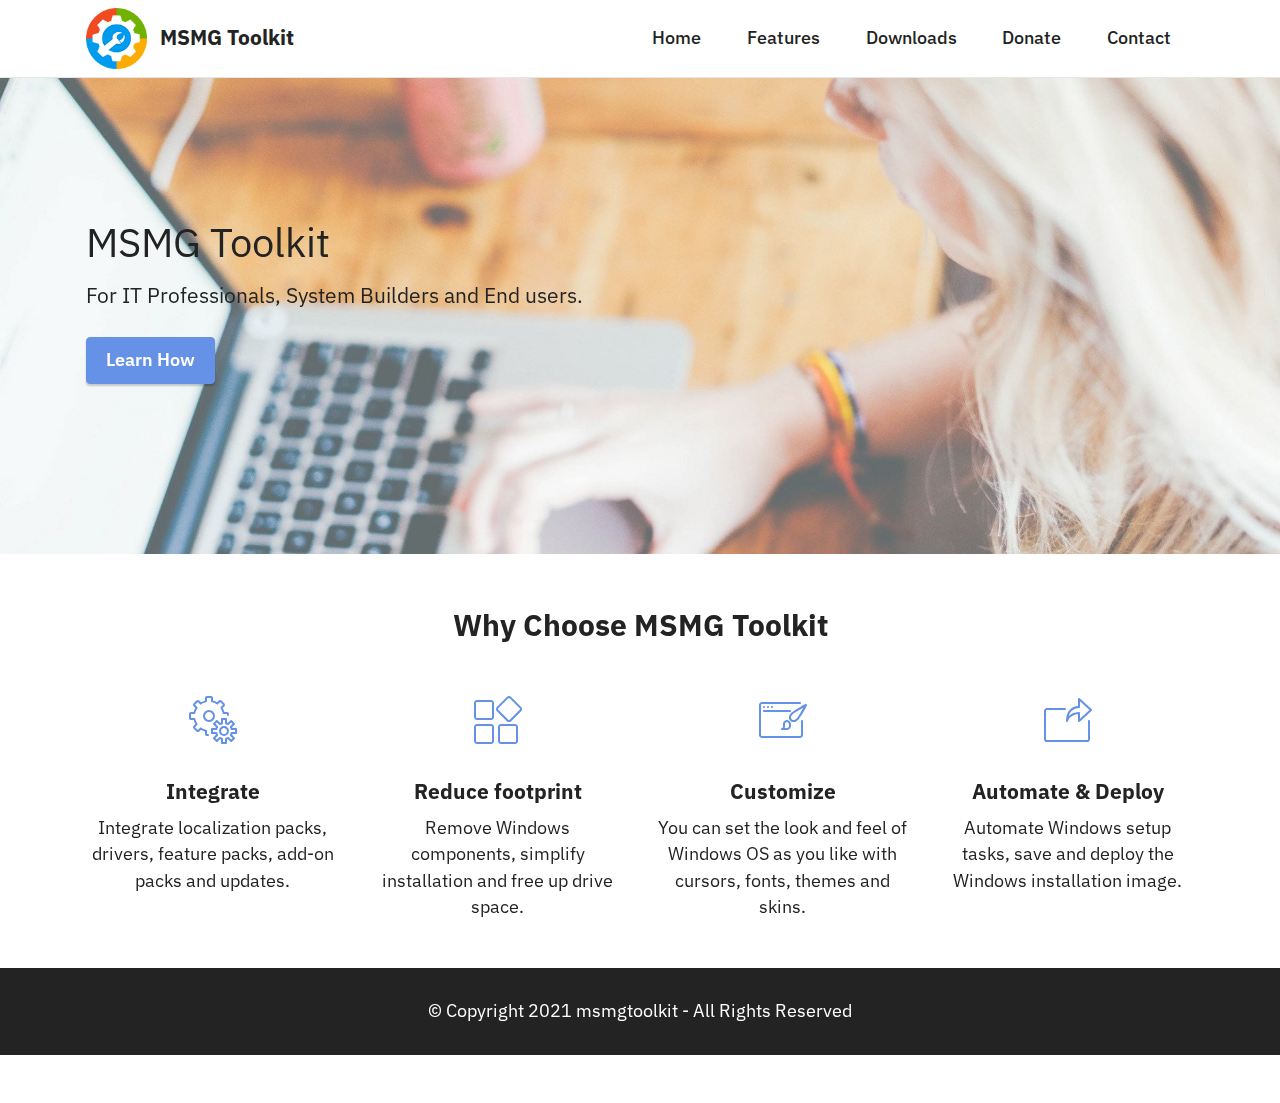
==== index.html @ f902c0e8 "Website Commit" ====
<!DOCTYPE html>
<html  >
<head>
  <!-- Site made with Mobirise Website Builder v5.5.0, https://mobirise.com -->
  <meta charset="UTF-8">
  <meta http-equiv="X-UA-Compatible" content="IE=edge">
  <meta name="generator" content="Mobirise v5.5.0, mobirise.com">
  <meta name="viewport" content="width=device-width, initial-scale=1, minimum-scale=1">
  <link rel="shortcut icon" href="assets/images/logo-96x96.png" type="image/x-icon">
  <meta name="description" content="MSMG Toolkit - Home">
  
  
  <title>Home</title>
  <link rel="stylesheet" href="assets/web/assets/mobirise-icons/mobirise-icons.css">
  <link rel="stylesheet" href="assets/bootstrap/css/bootstrap.min.css">
  <link rel="stylesheet" href="assets/bootstrap/css/bootstrap-grid.min.css">
  <link rel="stylesheet" href="assets/bootstrap/css/bootstrap-reboot.min.css">
  <link rel="stylesheet" href="assets/parallax/jarallax.css">
  <link rel="stylesheet" href="assets/dropdown/css/style.css">
  <link rel="stylesheet" href="assets/socicon/css/styles.css">
  <link rel="stylesheet" href="assets/theme/css/style.css">
  <link rel="preload" href="https://fonts.googleapis.com/css?family=IBM+Plex+Sans:100,100i,200,200i,300,300i,400,400i,500,500i,600,600i,700,700i&display=swap" as="style" onload="this.onload=null;this.rel='stylesheet'">
  <noscript><link rel="stylesheet" href="https://fonts.googleapis.com/css?family=IBM+Plex+Sans:100,100i,200,200i,300,300i,400,400i,500,500i,600,600i,700,700i&display=swap"></noscript>
  <link rel="preload" as="style" href="assets/mobirise/css/mbr-additional.css"><link rel="stylesheet" href="assets/mobirise/css/mbr-additional.css" type="text/css">
  
  
  
  
</head>
<body>
  
  <section data-bs-version="5.1" class="menu cid-s48OLK6784" once="menu" id="menu1-h">
    
    <nav class="navbar navbar-dropdown navbar-fixed-top navbar-expand-lg">
        <div class="container">
            <div class="navbar-brand">
                <span class="navbar-logo">
                    <a href="index.html">
                        <img src="assets/images/logo-96x96.png" alt="" style="height: 3.8rem;">
                    </a>
                </span>
                <span class="navbar-caption-wrap"><a class="navbar-caption text-black text-primary display-7" href="index.html">MSMG Toolkit</a></span>
            </div>
            <button class="navbar-toggler" type="button" data-toggle="collapse" data-bs-toggle="collapse" data-target="#navbarSupportedContent" data-bs-target="#navbarSupportedContent" aria-controls="navbarNavAltMarkup" aria-expanded="false" aria-label="Toggle navigation">
                <div class="hamburger">
                    <span></span>
                    <span></span>
                    <span></span>
                    <span></span>
                </div>
            </button>
            <div class="collapse navbar-collapse" id="navbarSupportedContent">
                <ul class="navbar-nav nav-dropdown nav-right" data-app-modern-menu="true"><li class="nav-item"><a class="nav-link link text-black text-primary display-4" href="index.html">Home</a></li><li class="nav-item"><a class="nav-link link text-black text-primary display-4" href="features.html" aria-expanded="false">Features</a></li><li class="nav-item"><a class="nav-link link text-black text-primary display-4" href="downloads.html">Downloads</a></li><li class="nav-item"><a class="nav-link link text-black text-primary display-4" href="donate.html">Donate</a></li>
                    <li class="nav-item"><a class="nav-link link text-black text-primary display-4" href="contact.html">Contact</a></li></ul>
                
                
            </div>
        </div>
    </nav>

</section>

<section data-bs-version="5.1" class="header1 cid-s48MCQYojq mbr-parallax-background" id="header1-f">

    

    <div class="mbr-overlay" style="opacity: 0.3; background-color: rgb(255, 255, 255);"></div>

    <div class="align-center container">
        <div class="row">
            <div class="col-12 col-lg-6">
                
                <h2 class="mbr-section-title mbr-fonts-style mb-3 display-2">MSMG Toolkit</h2>
                <p class="mbr-text mbr-fonts-style display-7">For IT Professionals, System Builders and End users.</p>
                <div class="mbr-section-btn mt-3"><a class="btn btn-primary display-4" href="features.html">Learn How</a></div>
            </div>
        </div>
    </div>
</section>

<section data-bs-version="5.1" class="features1 cid-syfBhnLzWr" id="features1-l">
    

    
    <div class="container">
        <div class="row">
            <div class="col-12">
                <h3 class="mbr-section-title mbr-fonts-style align-center mb-0 display-5"><strong>Why Choose MSMG Toolkit</strong></h3>
                
            </div>
        </div>
        <div class="row">
            <div class="card col-12 col-md-6 col-lg-3">
                <div class="card-wrapper">
                    <div class="card-box align-center">
                        <div class="iconfont-wrapper">
                            <span class="mbr-iconfont mbri-setting" style="font-size: 48px;"></span>
                        </div>
                        <h5 class="card-title mbr-fonts-style display-7"><strong>Integrate</strong></h5>
                        <p class="card-text mbr-fonts-style display-4">Integrate localization packs, drivers, feature packs, add-on packs and updates.</p>
                    </div>
                </div>
            </div>
            <div class="card col-12 col-md-6 col-lg-3">
                <div class="card-wrapper">
                    <div class="card-box align-center">
                        <div class="iconfont-wrapper">
                            <span class="mbr-iconfont mbri-extension" style="font-size: 48px;"></span>
                        </div>
                        <h5 class="card-title mbr-fonts-style display-7"><strong>Reduce footprint</strong></h5>
                        <p class="card-text mbr-fonts-style display-4">Remove Windows components, simplify installation and free up drive space.</p>
                    </div>
                </div>
            </div>
            <div class="card col-12 col-md-6 col-lg-3">
                <div class="card-wrapper">
                    <div class="card-box align-center">
                        <div class="iconfont-wrapper">
                            <span class="mbr-iconfont mbri-website-theme" style="font-size: 48px;"></span>
                        </div>
                        <h5 class="card-title mbr-fonts-style display-7"><strong>Customize</strong></h5>
                        <p class="card-text mbr-fonts-style display-4">You can set the look and feel of Windows OS as you like with cursors, fonts, themes and skins.</p>
                    </div>
                </div>
            </div>
            <div class="card col-12 col-md-6 col-lg-3">
                <div class="card-wrapper">
                    <div class="card-box align-center">
                        <div class="iconfont-wrapper">
                            <span class="mbr-iconfont mbri-share" style="font-size: 48px;"></span>
                        </div>
                        <h5 class="card-title mbr-fonts-style display-7"><strong>Automate &amp; Deploy</strong></h5>
                        <p class="card-text mbr-fonts-style display-4">Automate Windows setup tasks, save and deploy the Windows installation image.</p>
                    </div>
                </div>
            </div>
        </div>
    </div>
</section>

<section data-bs-version="5.1" class="footer7 cid-syfELmSHgA" once="footers" id="footer7-o">

    

    

    <div class="container">
        <div class="media-container-row align-center mbr-white">
            <div class="col-12">
                <p class="mbr-text mb-0 mbr-fonts-style display-4">
                    © Copyright 2021 msmgtoolkit - All Rights Reserved
                </p>
            </div>
        </div>
    </div>
</section><section style="background-color: #fff; font-family: -apple-system, BlinkMacSystemFont, 'Segoe UI', 'Roboto', 'Helvetica Neue', Arial, sans-serif; color:#aaa; font-size:12px; padding: 0; align-items: center; display: flex;"><a href="https://mobirise.site/c" style="flex: 1 1; height: 3rem; padding-left: 1rem;"></a></section><script src="assets/bootstrap/js/bootstrap.bundle.min.js"></script>  <script src="assets/parallax/jarallax.js"></script>  <script src="assets/smoothscroll/smooth-scroll.js"></script>  <script src="assets/ytplayer/index.js"></script>  <script src="assets/dropdown/js/navbar-dropdown.js"></script>  <script src="assets/theme/js/script.js"></script>  
  
  
</body>
</html>
---- assets/web/assets/mobirise-icons/mobirise-icons.css ----
@font-face {
  font-family: 'MobiriseIcons';
  src:  url('mobirise-icons.eot?spat4u');
  src:  url('mobirise-icons.eot?spat4u#iefix') format('embedded-opentype'),
    url('mobirise-icons.ttf?spat4u') format('truetype'),
    url('mobirise-icons.woff?spat4u') format('woff'),
    url('mobirise-icons.svg?spat4u#MobiriseIcons') format('svg');
  font-weight: normal;
  font-style: normal;
  font-display: swap;
}

[class^="mbri-"], [class*=" mbri-"] {
  /* use !important to prevent issues with browser extensions that change fonts */
  font-family: MobiriseIcons !important;
  speak: none;
  font-style: normal;
  font-weight: normal;
  font-variant: normal;
  text-transform: none;
  line-height: 1;

  /* Better Font Rendering =========== */
  -webkit-font-smoothing: antialiased;
  -moz-osx-font-smoothing: grayscale;
}

.mbri-add-submenu:before {
  content: "\e900";
}
.mbri-alert:before {
  content: "\e901";
}
.mbri-align-center:before {
  content: "\e902";
}
.mbri-align-justify:before {
  content: "\e903";
}
.mbri-align-left:before {
  content: "\e904";
}
.mbri-align-right:before {
  content: "\e905";
}
.mbri-android:before {
  content: "\e906";
}
.mbri-apple:before {
  content: "\e907";
}
.mbri-arrow-down:before {
  content: "\e908";
}
.mbri-arrow-next:before {
  content: "\e909";
}
.mbri-arrow-prev:before {
  content: "\e90a";
}
.mbri-arrow-up:before {
  content: "\e90b";
}
.mbri-bold:before {
  content: "\e90c";
}
.mbri-bookmark:before {
  content: "\e90d";
}
.mbri-bootstrap:before {
  content: "\e90e";
}
.mbri-briefcase:before {
  content: "\e90f";
}
.mbri-browse:before {
  content: "\e910";
}
.mbri-bulleted-list:before {
  content: "\e911";
}
.mbri-calendar:before {
  content: "\e912";
}
.mbri-camera:before {
  content: "\e913";
}
.mbri-cart-add:before {
  content: "\e914";
}
.mbri-cart-full:before {
  content: "\e915";
}
.mbri-cash:before {
  content: "\e916";
}
.mbri-change-style:before {
  content: "\e917";
}
.mbri-chat:before {
  content: "\e918";
}
.mbri-clock:before {
  content: "\e919";
}
.mbri-close:before {
  content: "\e91a";
}
.mbri-cloud:before {
  content: "\e91b";
}
.mbri-code:before {
  content: "\e91c";
}
.mbri-contact-form:before {
  content: "\e91d";
}
.mbri-credit-card:before {
  content: "\e91e";
}
.mbri-cursor-click:before {
  content: "\e91f";
}
.mbri-cust-feedback:before {
  content: "\e920";
}
.mbri-database:before {
  content: "\e921";
}
.mbri-delivery:before {
  content: "\e922";
}
.mbri-desktop:before {
  content: "\e923";
}
.mbri-devices:before {
  content: "\e924";
}
.mbri-down:before {
  content: "\e925";
}
.mbri-download:before {
  content: "\e989";
}
.mbri-drag-n-drop:before {
  content: "\e927";
}
.mbri-drag-n-drop2:before {
  content: "\e928";
}
.mbri-edit:before {
  content: "\e929";
}
.mbri-edit2:before {
  content: "\e92a";
}
.mbri-error:before {
  content: "\e92b";
}
.mbri-extension:before {
  content: "\e92c";
}
.mbri-features:before {
  content: "\e92d";
}
.mbri-file:before {
  content: "\e92e";
}
.mbri-flag:before {
  content: "\e92f";
}
.mbri-folder:before {
  content: "\e930";
}
.mbri-gift:before {
  content: "\e931";
}
.mbri-github:before {
  content: "\e932";
}
.mbri-globe:before {
  content: "\e933";
}
.mbri-globe-2:before {
  content: "\e934";
}
.mbri-growing-chart:before {
  content: "\e935";
}
.mbri-hearth:before {
  content: "\e936";
}
.mbri-help:before {
  content: "\e937";
}
.mbri-home:before {
  content: "\e938";
}
.mbri-hot-cup:before {
  content: "\e939";
}
.mbri-idea:before {
  content: "\e93a";
}
.mbri-image-gallery:before {
  content: "\e93b";
}
.mbri-image-slider:before {
  content: "\e93c";
}
.mbri-info:before {
  content: "\e93d";
}
.mbri-italic:before {
  content: "\e93e";
}
.mbri-key:before {
  content: "\e93f";
}
.mbri-laptop:before {
  content: "\e940";
}
.mbri-layers:before {
  content: "\e941";
}
.mbri-left-right:before {
  content: "\e942";
}
.mbri-left:before {
  content: "\e943";
}
.mbri-letter:before {
  content: "\e944";
}
.mbri-like:before {
  content: "\e945";
}
.mbri-link:before {
  content: "\e946";
}
.mbri-lock:before {
  content: "\e947";
}
.mbri-login:before {
  content: "\e948";
}
.mbri-logout:before {
  content: "\e949";
}
.mbri-magic-stick:before {
  content: "\e94a";
}
.mbri-map-pin:before {
  content: "\e94b";
}
.mbri-menu:before {
  content: "\e94c";
}
.mbri-mobile:before {
  content: "\e94d";
}
.mbri-mobile2:before {
  content: "\e94e";
}
.mbri-mobirise:before {
  content: "\e94f";
}
.mbri-more-horizontal:before {
  content: "\e950";
}
.mbri-more-vertical:before {
  content: "\e951";
}
.mbri-music:before {
  content: "\e952";
}
.mbri-new-file:before {
  content: "\e953";
}
.mbri-numbered-list:before {
  content: "\e954";
}
.mbri-opened-folder:before {
  content: "\e955";
}
.mbri-pages:before {
  content: "\e956";
}
.mbri-paper-plane:before {
  content: "\e957";
}
.mbri-paperclip:before {
  content: "\e958";
}
.mbri-photo:before {
  content: "\e959";
}
.mbri-photos:before {
  content: "\e95a";
}
.mbri-pin:before {
  content: "\e95b";
}
.mbri-play:before {
  content: "\e95c";
}
.mbri-plus:before {
  content: "\e95d";
}
.mbri-preview:before {
  content: "\e95e";
}
.mbri-print:before {
  content: "\e95f";
}
.mbri-protect:before {
  content: "\e960";
}
.mbri-question:before {
  content: "\e961";
}
.mbri-quote-left:before {
  content: "\e962";
}
.mbri-quote-right:before {
  content: "\e963";
}
.mbri-refresh:before {
  content: "\e964";
}
.mbri-responsive:before {
  content: "\e965";
}
.mbri-right:before {
  content: "\e966";
}
.mbri-rocket:before {
  content: "\e967";
}
.mbri-sad-face:before {
  content: "\e968";
}
.mbri-sale:before {
  content: "\e969";
}
.mbri-save:before {
  content: "\e96a";
}
.mbri-search:before {
  content: "\e96b";
}
.mbri-setting:before {
  content: "\e96c";
}
.mbri-setting2:before {
  content: "\e96d";
}
.mbri-setting3:before {
  content: "\e96e";
}
.mbri-share:before {
  content: "\e96f";
}
.mbri-shopping-bag:before {
  content: "\e970";
}
.mbri-shopping-basket:before {
  content: "\e971";
}
.mbri-shopping-cart:before {
  content: "\e972";
}
.mbri-sites:before {
  content: "\e973";
}
.mbri-smile-face:before {
  content: "\e974";
}
.mbri-speed:before {
  content: "\e975";
}
.mbri-star:before {
  content: "\e976";
}
.mbri-success:before {
  content: "\e977";
}
.mbri-sun:before {
  content: "\e978";
}
.mbri-sun2:before {
  content: "\e979";
}
.mbri-tablet:before {
  content: "\e97a";
}
.mbri-tablet-vertical:before {
  content: "\e97b";
}
.mbri-target:before {
  content: "\e97c";
}
.mbri-timer:before {
  content: "\e97d";
}
.mbri-to-ftp:before {
  content: "\e97e";
}
.mbri-to-local-drive:before {
  content: "\e97f";
}
.mbri-touch-swipe:before {
  content: "\e980";
}
.mbri-touch:before {
  content: "\e981";
}
.mbri-trash:before {
  content: "\e982";
}
.mbri-underline:before {
  content: "\e983";
}
.mbri-unlink:before {
  content: "\e984";
}
.mbri-unlock:before {
  content: "\e985";
}
.mbri-up-down:before {
  content: "\e986";
}
.mbri-up:before {
  content: "\e987";
}
.mbri-update:before {
  content: "\e988";
}
.mbri-upload:before {
 content: "\e926"; 
}
.mbri-user:before {
  content: "\e98a";
}
.mbri-user2:before {
  content: "\e98b";
}
.mbri-users:before {
  content: "\e98c";
}
.mbri-video:before {
  content: "\e98d";
}
.mbri-video-play:before {
  content: "\e98e";
}
.mbri-watch:before {
  content: "\e98f";
}
.mbri-website-theme:before {
  content: "\e990";
}
.mbri-wifi:before {
  content: "\e991";
}
.mbri-windows:before {
  content: "\e992";
}
.mbri-zoom-out:before {
  content: "\e993";
}
.mbri-redo:before {
  content: "\e994";
}
.mbri-undo:before {
  content: "\e995";
}
---- assets/parallax/jarallax.css ----
.jarallax {
    position: relative;
    z-index: 0;
}
.jarallax > .jarallax-img {
    position: absolute;
    object-fit: cover;
    /* support for plugin https://github.com/bfred-it/object-fit-images */
    font-family: 'object-fit: cover;';
    top: 0;
    left: 0;
    width: 100%;
    height: 100%;
    z-index: -1;
}
---- assets/dropdown/css/style.css ----
.navbar-dropdown {
  left: 0;
  padding: 0;
  position: absolute;
  right: 0;
  top: 0;
  transition: all 0.45s ease;
  z-index: 1030;
  background: #282828; }
  .navbar-dropdown .navbar-logo {
    margin-right: 0.8rem;
    transition: margin 0.3s ease-in-out;
    vertical-align: middle; }
    .navbar-dropdown .navbar-logo img {
      height: 3.125rem;
      transition: all 0.3s ease-in-out; }
    .navbar-dropdown .navbar-logo.mbr-iconfont {
      font-size: 3.125rem;
      line-height: 3.125rem; }
  .navbar-dropdown .navbar-caption {
    font-weight: 700;
    white-space: normal;
    vertical-align: -4px;
    line-height: 3.125rem !important; }
    .navbar-dropdown .navbar-caption, .navbar-dropdown .navbar-caption:hover {
      color: inherit;
      text-decoration: none; }
  .navbar-dropdown .mbr-iconfont + .navbar-caption {
    vertical-align: -1px; }
  .navbar-dropdown.navbar-fixed-top {
    position: fixed; }
  .navbar-dropdown .navbar-brand span {
    vertical-align: -4px; }
  .navbar-dropdown.bg-color.transparent {
    background: none; }
  .navbar-dropdown.navbar-short .navbar-brand {
    padding: 0.625rem 0; }
    .navbar-dropdown.navbar-short .navbar-brand span {
      vertical-align: -1px; }
  .navbar-dropdown.navbar-short .navbar-caption {
    line-height: 2.375rem !important;
    vertical-align: -2px; }
  .navbar-dropdown.navbar-short .navbar-logo {
    margin-right: 0.5rem; }
    .navbar-dropdown.navbar-short .navbar-logo img {
      height: 2.375rem; }
    .navbar-dropdown.navbar-short .navbar-logo.mbr-iconfont {
      font-size: 2.375rem;
      line-height: 2.375rem; }
  .navbar-dropdown.navbar-short .mbr-table-cell {
    height: 3.625rem; }
  .navbar-dropdown .navbar-close {
    left: 0.6875rem;
    position: fixed;
    top: 0.75rem;
    z-index: 1000; }
  .navbar-dropdown .hamburger-icon {
    content: "";
    display: inline-block;
    vertical-align: middle;
    width: 16px;
    -webkit-box-shadow: 0 -6px 0 1px #282828,0 0 0 1px #282828,0 6px 0 1px #282828;
    -moz-box-shadow: 0 -6px 0 1px #282828,0 0 0 1px #282828,0 6px 0 1px #282828;
    box-shadow: 0 -6px 0 1px #282828,0 0 0 1px #282828,0 6px 0 1px #282828; }

.dropdown-menu .dropdown-toggle[data-toggle="dropdown-submenu"]::after {
  border-bottom: 0.35em solid transparent;
  border-left: 0.35em solid;
  border-right: 0;
  border-top: 0.35em solid transparent;
  margin-left: 0.3rem; }

.dropdown-menu .dropdown-item:focus {
  outline: 0; }

.nav-dropdown {
  font-size: 0.75rem;
  font-weight: 500;
  height: auto !important; }
  .nav-dropdown .nav-btn {
    padding-left: 1rem; }
  .nav-dropdown .link {
    margin: .667em 1.667em;
    font-weight: 500;
    padding: 0;
    transition: color .2s ease-in-out; }
    .nav-dropdown .link.dropdown-toggle {
      margin-right: 2.583em; }
      .nav-dropdown .link.dropdown-toggle::after {
        margin-left: .25rem;
        border-top: 0.35em solid;
        border-right: 0.35em solid transparent;
        border-left: 0.35em solid transparent;
        border-bottom: 0; }
      .nav-dropdown .link.dropdown-toggle[aria-expanded="true"] {
        margin: 0;
        padding: 0.667em 3.263em  0.667em 1.667em; }
  .nav-dropdown .link::after,
  .nav-dropdown .dropdown-item::after {
    color: inherit; }
  .nav-dropdown .btn {
    font-size: 0.75rem;
    font-weight: 700;
    letter-spacing: 0;
    margin-bottom: 0;
    padding-left: 1.25rem;
    padding-right: 1.25rem; }
  .nav-dropdown .dropdown-menu {
    border-radius: 0;
    border: 0;
    left: 0;
    margin: 0;
    padding-bottom: 1.25rem;
    padding-top: 1.25rem;
    position: relative; }
  .nav-dropdown .dropdown-submenu {
    margin-left: 0.125rem;
    top: 0; }
  .nav-dropdown .dropdown-item {
    font-weight: 500;
    line-height: 2;
    padding: 0.3846em 4.615em 0.3846em 1.5385em;
    position: relative;
    transition: color .2s ease-in-out, background-color .2s ease-in-out; }
    .nav-dropdown .dropdown-item::after {
      margin-top: -0.3077em;
      position: absolute;
      right: 1.1538em;
      top: 50%; }
    .nav-dropdown .dropdown-item:focus, .nav-dropdown .dropdown-item:hover {
      background: none; }

@media (max-width: 767px) {
  .nav-dropdown.navbar-toggleable-sm {
    bottom: 0;
    display: none;
    left: 0;
    overflow-x: hidden;
    position: fixed;
    top: 0;
    transform: translateX(-100%);
    -ms-transform: translateX(-100%);
    -webkit-transform: translateX(-100%);
    width: 18.75rem;
    z-index: 999; } }
.nav-dropdown.navbar-toggleable-xl {
  bottom: 0;
  display: none;
  left: 0;
  overflow-x: hidden;
  position: fixed;
  top: 0;
  transform: translateX(-100%);
  -ms-transform: translateX(-100%);
  -webkit-transform: translateX(-100%);
  width: 18.75rem;
  z-index: 999; }

.nav-dropdown-sm {
  display: block !important;
  overflow-x: hidden;
  overflow: auto;
  padding-top: 3.875rem; }
  .nav-dropdown-sm::after {
    content: "";
    display: block;
    height: 3rem;
    width: 100%; }
  .nav-dropdown-sm.collapse.in ~ .navbar-close {
    display: block !important; }
  .nav-dropdown-sm.collapsing, .nav-dropdown-sm.collapse.in {
    transform: translateX(0);
    -ms-transform: translateX(0);
    -webkit-transform: translateX(0);
    transition: all 0.25s ease-out;
    -webkit-transition: all 0.25s ease-out;
    background: #282828; }
  .nav-dropdown-sm.collapsing[aria-expanded="false"] {
    transform: translateX(-100%);
    -ms-transform: translateX(-100%);
    -webkit-transform: translateX(-100%); }
  .nav-dropdown-sm .nav-item {
    display: block;
    margin-left: 0 !important;
    padding-left: 0; }
  .nav-dropdown-sm .link,
  .nav-dropdown-sm .dropdown-item {
    border-top: 1px dotted rgba(255, 255, 255, 0.1);
    font-size: 0.8125rem;
    line-height: 1.6;
    margin: 0 !important;
    padding: 0.875rem 2.4rem 0.875rem 1.5625rem !important;
    position: relative;
    white-space: normal; }
    .nav-dropdown-sm .link:focus, .nav-dropdown-sm .link:hover,
    .nav-dropdown-sm .dropdown-item:focus,
    .nav-dropdown-sm .dropdown-item:hover {
      background: rgba(0, 0, 0, 0.2) !important;
      color: #c0a375; }
  .nav-dropdown-sm .nav-btn {
    position: relative;
    padding: 1.5625rem 1.5625rem 0 1.5625rem; }
    .nav-dropdown-sm .nav-btn::before {
      border-top: 1px dotted rgba(255, 255, 255, 0.1);
      content: "";
      left: 0;
      position: absolute;
      top: 0;
      width: 100%; }
    .nav-dropdown-sm .nav-btn + .nav-btn {
      padding-top: 0.625rem; }
      .nav-dropdown-sm .nav-btn + .nav-btn::before {
        display: none; }
  .nav-dropdown-sm .btn {
    padding: 0.625rem 0; }
  .nav-dropdown-sm .dropdown-toggle[data-toggle="dropdown-submenu"]::after {
    margin-left: .25rem;
    border-top: 0.35em solid;
    border-right: 0.35em solid transparent;
    border-left: 0.35em solid transparent;
    border-bottom: 0; }
  .nav-dropdown-sm .dropdown-toggle[data-toggle="dropdown-submenu"][aria-expanded="true"]::after {
    border-top: 0;
    border-right: 0.35em solid transparent;
    border-left: 0.35em solid transparent;
    border-bottom: 0.35em solid; }
  .nav-dropdown-sm .dropdown-menu {
    margin: 0;
    padding: 0;
    position: relative;
    top: 0;
    left: 0;
    width: 100%;
    border: 0;
    float: none;
    border-radius: 0;
    background: none; }
  .nav-dropdown-sm .dropdown-submenu {
    left: 100%;
    margin-left: 0.125rem;
    margin-top: -1.25rem;
    top: 0; }

.navbar-toggleable-sm .nav-dropdown .dropdown-menu {
  position: absolute; }

.navbar-toggleable-sm .nav-dropdown .dropdown-submenu {
  left: 100%;
  margin-left: 0.125rem;
  margin-top: -1.25rem;
  top: 0; }

.navbar-toggleable-sm.opened .nav-dropdown .dropdown-menu {
  position: relative; }

.navbar-toggleable-sm.opened .nav-dropdown .dropdown-submenu {
  left: 0;
  margin-left: 00rem;
  margin-top: 0rem;
  top: 0; }

.is-builder .nav-dropdown.collapsing {
  transition: none !important; }
---- assets/socicon/css/styles.css ----
@charset "UTF-8";

@font-face {
  font-family: 'Socicon';
  src:  url('../fonts/socicon.eot');
  src:  url('../fonts/socicon.eot?#iefix') format('embedded-opentype'),
    url('../fonts/socicon.woff2') format('woff2'),
    url('../fonts/socicon.ttf') format('truetype'),
    url('../fonts/socicon.woff') format('woff'),
    url('../fonts/socicon.svg#socicon') format('svg');
  font-weight: normal;
  font-style: normal;
  font-display: swap;
}

[data-icon]:before {
  font-family: "socicon" !important;
  content: attr(data-icon);
  font-style: normal !important;
  font-weight: normal !important;
  font-variant: normal !important;
  text-transform: none !important;
  speak: none;
  line-height: 1;
  -webkit-font-smoothing: antialiased;
  -moz-osx-font-smoothing: grayscale;
}

[class^="socicon-"], [class*=" socicon-"] {
  /* use !important to prevent issues with browser extensions that change fonts */
  font-family: 'Socicon' !important;
  speak: none;
  font-style: normal;
  font-weight: normal;
  font-variant: normal;
  text-transform: none;
  line-height: 1;

  /* Better Font Rendering =========== */
  -webkit-font-smoothing: antialiased;
  -moz-osx-font-smoothing: grayscale;
}

.socicon-eitaa:before {
  content: "\e97c";
}
.socicon-soroush:before {
  content: "\e97d";
}
.socicon-bale:before {
  content: "\e97e";
}
.socicon-zazzle:before {
  content: "\e97b";
}
.socicon-society6:before {
  content: "\e97a";
}
.socicon-redbubble:before {
  content: "\e979";
}
.socicon-avvo:before {
  content: "\e978";
}
.socicon-stitcher:before {
  content: "\e977";
}
.socicon-googlehangouts:before {
  content: "\e974";
}
.socicon-dlive:before {
  content: "\e975";
}
.socicon-vsco:before {
  content: "\e976";
}
.socicon-flipboard:before {
  content: "\e973";
}
.socicon-ubuntu:before {
  content: "\e958";
}
.socicon-artstation:before {
  content: "\e959";
}
.socicon-invision:before {
  content: "\e95a";
}
.socicon-torial:before {
  content: "\e95b";
}
.socicon-collectorz:before {
  content: "\e95c";
}
.socicon-seenthis:before {
  content: "\e95d";
}
.socicon-googleplaymusic:before {
  content: "\e95e";
}
.socicon-debian:before {
  content: "\e95f";
}
.socicon-filmfreeway:before {
  content: "\e960";
}
.socicon-gnome:before {
  content: "\e961";
}
.socicon-itchio:before {
  content: "\e962";
}
.socicon-jamendo:before {
  content: "\e963";
}
.socicon-mix:before {
  content: "\e964";
}
.socicon-sharepoint:before {
  content: "\e965";
}
.socicon-tinder:before {
  content: "\e966";
}
.socicon-windguru:before {
  content: "\e967";
}
.socicon-cdbaby:before {
  content: "\e968";
}
.socicon-elementaryos:before {
  content: "\e969";
}
.socicon-stage32:before {
  content: "\e96a";
}
.socicon-tiktok:before {
  content: "\e96b";
}
.socicon-gitter:before {
  content: "\e96c";
}
.socicon-letterboxd:before {
  content: "\e96d";
}
.socicon-threema:before {
  content: "\e96e";
}
.socicon-splice:before {
  content: "\e96f";
}
.socicon-metapop:before {
  content: "\e970";
}
.socicon-naver:before {
  content: "\e971";
}
.socicon-remote:before {
  content: "\e972";
}
.socicon-internet:before {
  content: "\e957";
}
.socicon-moddb:before {
  content: "\e94b";
}
.socicon-indiedb:before {
  content: "\e94c";
}
.socicon-traxsource:before {
  content: "\e94d";
}
.socicon-gamefor:before {
  content: "\e94e";
}
.socicon-pixiv:before {
  content: "\e94f";
}
.socicon-myanimelist:before {
  content: "\e950";
}
.socicon-blackberry:before {
  content: "\e951";
}
.socicon-wickr:before {
  content: "\e952";
}
.socicon-spip:before {
  content: "\e953";
}
.socicon-napster:before {
  content: "\e954";
}
.socicon-beatport:before {
  content: "\e955";
}
.socicon-hackerone:before {
  content: "\e956";
}
.socicon-hackernews:before {
  content: "\e946";
}
.socicon-smashwords:before {
  content: "\e947";
}
.socicon-kobo:before {
  content: "\e948";
}
.socicon-bookbub:before {
  content: "\e949";
}
.socicon-mailru:before {
  content: "\e94a";
}
.socicon-gitlab:before {
  content: "\e945";
}
.socicon-instructables:before {
  content: "\e944";
}
.socicon-portfolio:before {
  content: "\e943";
}
.socicon-codered:before {
  content: "\e940";
}
.socicon-origin:before {
  content: "\e941";
}
.socicon-nextdoor:before {
  content: "\e942";
}
.socicon-udemy:before {
  content: "\e93f";
}
.socicon-livemaster:before {
  content: "\e93e";
}
.socicon-crunchbase:before {
  content: "\e93b";
}
.socicon-homefy:before {
  content: "\e93c";
}
.socicon-calendly:before {
  content: "\e93d";
}
.socicon-realtor:before {
  content: "\e90f";
}
.socicon-tidal:before {
  content: "\e910";
}
.socicon-qobuz:before {
  content: "\e911";
}
.socicon-natgeo:before {
  content: "\e912";
}
.socicon-mastodon:before {
  content: "\e913";
}
.socicon-unsplash:before {
  content: "\e914";
}
.socicon-homeadvisor:before {
  content: "\e915";
}
.socicon-angieslist:before {
  content: "\e916";
}
.socicon-codepen:before {
  content: "\e917";
}
.socicon-slack:before {
  content: "\e918";
}
.socicon-openaigym:before {
  content: "\e919";
}
.socicon-logmein:before {
  content: "\e91a";
}
.socicon-fiverr:before {
  content: "\e91b";
}
.socicon-gotomeeting:before {
  content: "\e91c";
}
.socicon-aliexpress:before {
  content: "\e91d";
}
.socicon-guru:before {
  content: "\e91e";
}
.socicon-appstore:before {
  content: "\e91f";
}
.socicon-homes:before {
  content: "\e920";
}
.socicon-zoom:before {
  content: "\e921";
}
.socicon-alibaba:before {
  content: "\e922";
}
.socicon-craigslist:before {
  content: "\e923";
}
.socicon-wix:before {
  content: "\e924";
}
.socicon-redfin:before {
  content: "\e925";
}
.socicon-googlecalendar:before {
  content: "\e926";
}
.socicon-shopify:before {
  content: "\e927";
}
.socicon-freelancer:before {
  content: "\e928";
}
.socicon-seedrs:before {
  content: "\e929";
}
.socicon-bing:before {
  content: "\e92a";
}
.socicon-doodle:before {
  content: "\e92b";
}
.socicon-bonanza:before {
  content: "\e92c";
}
.socicon-squarespace:before {
  content: "\e92d";
}
.socicon-toptal:before {
  content: "\e92e";
}
.socicon-gust:before {
  content: "\e92f";
}
.socicon-ask:before {
  content: "\e930";
}
.socicon-trulia:before {
  content: "\e931";
}
.socicon-loomly:before {
  content: "\e932";
}
.socicon-ghost:before {
  content: "\e933";
}
.socicon-upwork:before {
  content: "\e934";
}
.socicon-fundable:before {
  content: "\e935";
}
.socicon-booking:before {
  content: "\e936";
}
.socicon-googlemaps:before {
  content: "\e937";
}
.socicon-zillow:before {
  content: "\e938";
}
.socicon-niconico:before {
  content: "\e939";
}
.socicon-toneden:before {
  content: "\e93a";
}
.socicon-augment:before {
  content: "\e908";
}
.socicon-bitbucket:before {
  content: "\e909";
}
.socicon-fyuse:before {
  content: "\e90a";
}
.socicon-yt-gaming:before {
  content: "\e90b";
}
.socicon-sketchfab:before {
  content: "\e90c";
}
.socicon-mobcrush:before {
  content: "\e90d";
}
.socicon-microsoft:before {
  content: "\e90e";
}
.socicon-pandora:before {
  content: "\e907";
}
.socicon-messenger:before {
  content: "\e906";
}
.socicon-gamewisp:before {
  content: "\e905";
}
.socicon-bloglovin:before {
  content: "\e904";
}
.socicon-tunein:before {
  content: "\e903";
}
.socicon-gamejolt:before {
  content: "\e901";
}
.socicon-trello:before {
  content: "\e902";
}
.socicon-spreadshirt:before {
  content: "\e900";
}
.socicon-500px:before {
  content: "\e000";
}
.socicon-8tracks:before {
  content: "\e001";
}
.socicon-airbnb:before {
  content: "\e002";
}
.socicon-alliance:before {
  content: "\e003";
}
.socicon-amazon:before {
  content: "\e004";
}
.socicon-amplement:before {
  content: "\e005";
}
.socicon-android:before {
  content: "\e006";
}
.socicon-angellist:before {
  content: "\e007";
}
.socicon-apple:before {
  content: "\e008";
}
.socicon-appnet:before {
  content: "\e009";
}
.socicon-baidu:before {
  content: "\e00a";
}
.socicon-bandcamp:before {
  content: "\e00b";
}
.socicon-battlenet:before {
  content: "\e00c";
}
.socicon-mixer:before {
  content: "\e00d";
}
.socicon-bebee:before {
  content: "\e00e";
}
.socicon-bebo:before {
  content: "\e00f";
}
.socicon-behance:before {
  content: "\e010";
}
.socicon-blizzard:before {
  content: "\e011";
}
.socicon-blogger:before {
  content: "\e012";
}
.socicon-buffer:before {
  content: "\e013";
}
.socicon-chrome:before {
  content: "\e014";
}
.socicon-coderwall:before {
  content: "\e015";
}
.socicon-curse:before {
  content: "\e016";
}
.socicon-dailymotion:before {
  content: "\e017";
}
.socicon-deezer:before {
  content: "\e018";
}
.socicon-delicious:before {
  content: "\e019";
}
.socicon-deviantart:before {
  content: "\e01a";
}
.socicon-diablo:before {
  content: "\e01b";
}
.socicon-digg:before {
  content: "\e01c";
}
.socicon-discord:before {
  content: "\e01d";
}
.socicon-disqus:before {
  content: "\e01e";
}
.socicon-douban:before {
  content: "\e01f";
}
.socicon-draugiem:before {
  content: "\e020";
}
.socicon-dribbble:before {
  content: "\e021";
}
.socicon-drupal:before {
  content: "\e022";
}
.socicon-ebay:before {
  content: "\e023";
}
.socicon-ello:before {
  content: "\e024";
}
.socicon-endomodo:before {
  content: "\e025";
}
.socicon-envato:before {
  content: "\e026";
}
.socicon-etsy:before {
  content: "\e027";
}
.socicon-facebook:before {
  content: "\e028";
}
.socicon-feedburner:before {
  content: "\e029";
}
.socicon-filmweb:before {
  content: "\e02a";
}
.socicon-firefox:before {
  content: "\e02b";
}
.socicon-flattr:before {
  content: "\e02c";
}
.socicon-flickr:before {
  content: "\e02d";
}
.socicon-formulr:before {
  content: "\e02e";
}
.socicon-forrst:before {
  content: "\e02f";
}
.socicon-foursquare:before {
  content: "\e030";
}
.socicon-friendfeed:before {
  content: "\e031";
}
.socicon-github:before {
  content: "\e032";
}
.socicon-goodreads:before {
  content: "\e033";
}
.socicon-google:before {
  content: "\e034";
}
.socicon-googlescholar:before {
  content: "\e035";
}
.socicon-googlegroups:before {
  content: "\e036";
}
.socicon-googlephotos:before {
  content: "\e037";
}
.socicon-googleplus:before {
  content: "\e038";
}
.socicon-grooveshark:before {
  content: "\e039";
}
.socicon-hackerrank:before {
  content: "\e03a";
}
.socicon-hearthstone:before {
  content: "\e03b";
}
.socicon-hellocoton:before {
  content: "\e03c";
}
.socicon-heroes:before {
  content: "\e03d";
}
.socicon-smashcast:before {
  content: "\e03e";
}
.socicon-horde:before {
  content: "\e03f";
}
.socicon-houzz:before {
  content: "\e040";
}
.socicon-icq:before {
  content: "\e041";
}
.socicon-identica:before {
  content: "\e042";
}
.socicon-imdb:before {
  content: "\e043";
}
.socicon-instagram:before {
  content: "\e044";
}
.socicon-issuu:before {
  content: "\e045";
}
.socicon-istock:before {
  content: "\e046";
}
.socicon-itunes:before {
  content: "\e047";
}
.socicon-keybase:before {
  content: "\e048";
}
.socicon-lanyrd:before {
  content: "\e049";
}
.socicon-lastfm:before {
  content: "\e04a";
}
.socicon-line:before {
  content: "\e04b";
}
.socicon-linkedin:before {
  content: "\e04c";
}
.socicon-livejournal:before {
  content: "\e04d";
}
.socicon-lyft:before {
  content: "\e04e";
}
.socicon-macos:before {
  content: "\e04f";
}
.socicon-mail:before {
  content: "\e050";
}
.socicon-medium:before {
  content: "\e051";
}
.socicon-meetup:before {
  content: "\e052";
}
.socicon-mixcloud:before {
  content: "\e053";
}
.socicon-modelmayhem:before {
  content: "\e054";
}
.socicon-mumble:before {
  content: "\e055";
}
.socicon-myspace:before {
  content: "\e056";
}
.socicon-newsvine:before {
  content: "\e057";
}
.socicon-nintendo:before {
  content: "\e058";
}
.socicon-npm:before {
  content: "\e059";
}
.socicon-odnoklassniki:before {
  content: "\e05a";
}
.socicon-openid:before {
  content: "\e05b";
}
.socicon-opera:before {
  content: "\e05c";
}
.socicon-outlook:before {
  content: "\e05d";
}
.socicon-overwatch:before {
  content: "\e05e";
}
.socicon-patreon:before {
  content: "\e05f";
}
.socicon-paypal:before {
  content: "\e060";
}
.socicon-periscope:before {
  content: "\e061";
}
.socicon-persona:before {
  content: "\e062";
}
.socicon-pinterest:before {
  content: "\e063";
}
.socicon-play:before {
  content: "\e064";
}
.socicon-player:before {
  content: "\e065";
}
.socicon-playstation:before {
  content: "\e066";
}
.socicon-pocket:before {
  content: "\e067";
}
.socicon-qq:before {
  content: "\e068";
}
.socicon-quora:before {
  content: "\e069";
}
.socicon-raidcall:before {
  content: "\e06a";
}
.socicon-ravelry:before {
  content: "\e06b";
}
.socicon-reddit:before {
  content: "\e06c";
}
.socicon-renren:before {
  content: "\e06d";
}
.socicon-researchgate:before {
  content: "\e06e";
}
.socicon-residentadvisor:before {
  content: "\e06f";
}
.socicon-reverbnation:before {
  content: "\e070";
}
.socicon-rss:before {
  content: "\e071";
}
.socicon-sharethis:before {
  content: "\e072";
}
.socicon-skype:before {
  content: "\e073";
}
.socicon-slideshare:before {
  content: "\e074";
}
.socicon-smugmug:before {
  content: "\e075";
}
.socicon-snapchat:before {
  content: "\e076";
}
.socicon-songkick:before {
  content: "\e077";
}
.socicon-soundcloud:before {
  content: "\e078";
}
.socicon-spotify:before {
  content: "\e079";
}
.socicon-stackexchange:before {
  content: "\e07a";
}
.socicon-stackoverflow:before {
  content: "\e07b";
}
.socicon-starcraft:before {
  content: "\e07c";
}
.socicon-stayfriends:before {
  content: "\e07d";
}
.socicon-steam:before {
  content: "\e07e";
}
.socicon-storehouse:before {
  content: "\e07f";
}
.socicon-strava:before {
  content: "\e080";
}
.socicon-streamjar:before {
  content: "\e081";
}
.socicon-stumbleupon:before {
  content: "\e082";
}
.socicon-swarm:before {
  content: "\e083";
}
.socicon-teamspeak:before {
  content: "\e084";
}
.socicon-teamviewer:before {
  content: "\e085";
}
.socicon-technorati:before {
  content: "\e086";
}
.socicon-telegram:before {
  content: "\e087";
}
.socicon-tripadvisor:before {
  content: "\e088";
}
.socicon-tripit:before {
  content: "\e089";
}
.socicon-triplej:before {
  content: "\e08a";
}
.socicon-tumblr:before {
  content: "\e08b";
}
.socicon-twitch:before {
  content: "\e08c";
}
.socicon-twitter:before {
  content: "\e08d";
}
.socicon-uber:before {
  content: "\e08e";
}
.socicon-ventrilo:before {
  content: "\e08f";
}
.socicon-viadeo:before {
  content: "\e090";
}
.socicon-viber:before {
  content: "\e091";
}
.socicon-viewbug:before {
  content: "\e092";
}
.socicon-vimeo:before {
  content: "\e093";
}
.socicon-vine:before {
  content: "\e094";
}
.socicon-vkontakte:before {
  content: "\e095";
}
.socicon-warcraft:before {
  content: "\e096";
}
.socicon-wechat:before {
  content: "\e097";
}
.socicon-weibo:before {
  content: "\e098";
}
.socicon-whatsapp:before {
  content: "\e099";
}
.socicon-wikipedia:before {
  content: "\e09a";
}
.socicon-windows:before {
  content: "\e09b";
}
.socicon-wordpress:before {
  content: "\e09c";
}
.socicon-wykop:before {
  content: "\e09d";
}
.socicon-xbox:before {
  content: "\e09e";
}
.socicon-xing:before {
  content: "\e09f";
}
.socicon-yahoo:before {
  content: "\e0a0";
}
.socicon-yammer:before {
  content: "\e0a1";
}
.socicon-yandex:before {
  content: "\e0a2";
}
.socicon-yelp:before {
  content: "\e0a3";
}
.socicon-younow:before {
  content: "\e0a4";
}
.socicon-youtube:before {
  content: "\e0a5";
}
.socicon-zapier:before {
  content: "\e0a6";
}
.socicon-zerply:before {
  content: "\e0a7";
}
.socicon-zomato:before {
  content: "\e0a8";
}
.socicon-zynga:before {
  content: "\e0a9";
}
---- assets/theme/css/style.css ----
@charset "UTF-8";
section {
  background-color: #ffffff;
}

body {
  font-style: normal;
  line-height: 1.5;
  font-weight: 400;
  color: #232323;
  position: relative;
}

button {
  background-color: transparent;
  border-color: transparent;
}

section,
.container,
.container-fluid {
  position: relative;
  word-wrap: break-word;
}

a.mbr-iconfont:hover {
  text-decoration: none;
}

.article .lead p,
.article .lead ul,
.article .lead ol,
.article .lead pre,
.article .lead blockquote {
  margin-bottom: 0;
}

a {
  font-style: normal;
  font-weight: 400;
  cursor: pointer;
}
a, a:hover {
  text-decoration: none;
}

.mbr-section-title {
  font-style: normal;
  line-height: 1.3;
}

.mbr-section-subtitle {
  line-height: 1.3;
}

.mbr-text {
  font-style: normal;
  line-height: 1.7;
}

h1,
h2,
h3,
h4,
h5,
h6,
.display-1,
.display-2,
.display-4,
.display-5,
.display-7,
span,
p,
a {
  line-height: 1;
  word-break: break-word;
  word-wrap: break-word;
  font-weight: 400;
}

b,
strong {
  font-weight: bold;
}

input:-webkit-autofill, input:-webkit-autofill:hover, input:-webkit-autofill:focus, input:-webkit-autofill:active {
  transition-delay: 9999s;
  -webkit-transition-property: background-color, color;
  transition-property: background-color, color;
}

textarea[type=hidden] {
  display: none;
}

section {
  background-position: 50% 50%;
  background-repeat: no-repeat;
  background-size: cover;
}
section .mbr-background-video,
section .mbr-background-video-preview {
  position: absolute;
  bottom: 0;
  left: 0;
  right: 0;
  top: 0;
}

.hidden {
  visibility: hidden;
}

.mbr-z-index20 {
  z-index: 20;
}

/*! Base colors */
.mbr-white {
  color: #ffffff;
}

.mbr-black {
  color: #111111;
}

.mbr-bg-white {
  background-color: #ffffff;
}

.mbr-bg-black {
  background-color: #000000;
}

/*! Text-aligns */
.align-left {
  text-align: left;
}

.align-center {
  text-align: center;
}

.align-right {
  text-align: right;
}

/*! Font-weight  */
.mbr-light {
  font-weight: 300;
}

.mbr-regular {
  font-weight: 400;
}

.mbr-semibold {
  font-weight: 500;
}

.mbr-bold {
  font-weight: 700;
}

/*! Media  */
.media-content {
  flex-basis: 100%;
}

.media-container-row {
  display: flex;
  flex-direction: row;
  flex-wrap: wrap;
  justify-content: center;
  align-content: center;
  align-items: start;
}
.media-container-row .media-size-item {
  width: 400px;
}

.media-container-column {
  display: flex;
  flex-direction: column;
  flex-wrap: wrap;
  justify-content: center;
  align-content: center;
  align-items: stretch;
}
.media-container-column > * {
  width: 100%;
}

@media (min-width: 992px) {
  .media-container-row {
    flex-wrap: nowrap;
  }
}
figure {
  margin-bottom: 0;
  overflow: hidden;
}

figure[mbr-media-size] {
  transition: width 0.1s;
}

img,
iframe {
  display: block;
  width: 100%;
}

.card {
  background-color: transparent;
  border: none;
}

.card-box {
  width: 100%;
}

.card-img {
  text-align: center;
  flex-shrink: 0;
  -webkit-flex-shrink: 0;
}

.media {
  max-width: 100%;
  margin: 0 auto;
}

.mbr-figure {
  align-self: center;
}

.media-container > div {
  max-width: 100%;
}

.mbr-figure img,
.card-img img {
  width: 100%;
}

@media (max-width: 991px) {
  .media-size-item {
    width: auto !important;
  }

  .media {
    width: auto;
  }

  .mbr-figure {
    width: 100% !important;
  }
}
/*! Buttons */
.mbr-section-btn {
  margin-left: -0.6rem;
  margin-right: -0.6rem;
  font-size: 0;
}

.btn {
  font-weight: 600;
  border-width: 1px;
  font-style: normal;
  margin: 0.6rem 0.6rem;
  white-space: normal;
  transition: all 0.2s ease-in-out;
  display: inline-flex;
  align-items: center;
  justify-content: center;
  word-break: break-word;
}

.btn-sm {
  font-weight: 600;
  letter-spacing: 0px;
  transition: all 0.3s ease-in-out;
}

.btn-md {
  font-weight: 600;
  letter-spacing: 0px;
  transition: all 0.3s ease-in-out;
}

.btn-lg {
  font-weight: 600;
  letter-spacing: 0px;
  transition: all 0.3s ease-in-out;
}

.btn-form {
  margin: 0;
}
.btn-form:hover {
  cursor: pointer;
}

nav .mbr-section-btn {
  margin-left: 0rem;
  margin-right: 0rem;
}

/*! Btn icon margin */
.btn .mbr-iconfont,
.btn.btn-sm .mbr-iconfont {
  order: 1;
  cursor: pointer;
  margin-left: 0.5rem;
  vertical-align: sub;
}

.btn.btn-md .mbr-iconfont,
.btn.btn-md .mbr-iconfont {
  margin-left: 0.8rem;
}

.mbr-regular {
  font-weight: 400;
}

.mbr-semibold {
  font-weight: 500;
}

.mbr-bold {
  font-weight: 700;
}

[type=submit] {
  -webkit-appearance: none;
}

/*! Full-screen */
.mbr-fullscreen .mbr-overlay {
  min-height: 100vh;
}

.mbr-fullscreen {
  display: flex;
  display: -moz-flex;
  display: -ms-flex;
  display: -o-flex;
  align-items: center;
  min-height: 100vh;
  padding-top: 3rem;
  padding-bottom: 3rem;
}

/*! Map */
.map {
  height: 25rem;
  position: relative;
}
.map iframe {
  width: 100%;
  height: 100%;
}

/*! Scroll to top arrow */
.mbr-arrow-up {
  bottom: 25px;
  right: 90px;
  position: fixed;
  text-align: right;
  z-index: 5000;
  color: #ffffff;
  font-size: 22px;
}

.mbr-arrow-up a {
  background: rgba(0, 0, 0, 0.2);
  border-radius: 50%;
  color: #fff;
  display: inline-block;
  height: 60px;
  width: 60px;
  border: 2px solid #fff;
  outline-style: none !important;
  position: relative;
  text-decoration: none;
  transition: all 0.3s ease-in-out;
  cursor: pointer;
  text-align: center;
}
.mbr-arrow-up a:hover {
  background-color: rgba(0, 0, 0, 0.4);
}
.mbr-arrow-up a i {
  line-height: 60px;
}

.mbr-arrow-up-icon {
  display: block;
  color: #fff;
}

.mbr-arrow-up-icon::before {
  content: "›";
  display: inline-block;
  font-family: serif;
  font-size: 22px;
  line-height: 1;
  font-style: normal;
  position: relative;
  top: 6px;
  left: -4px;
  transform: rotate(-90deg);
}

/*! Arrow Down */
.mbr-arrow {
  position: absolute;
  bottom: 45px;
  left: 50%;
  width: 60px;
  height: 60px;
  cursor: pointer;
  background-color: rgba(80, 80, 80, 0.5);
  border-radius: 50%;
  transform: translateX(-50%);
}
@media (max-width: 767px) {
  .mbr-arrow {
    display: none;
  }
}
.mbr-arrow > a {
  display: inline-block;
  text-decoration: none;
  outline-style: none;
  -webkit-animation: arrowdown 1.7s ease-in-out infinite;
          animation: arrowdown 1.7s ease-in-out infinite;
  color: #ffffff;
}
.mbr-arrow > a > i {
  position: absolute;
  top: -2px;
  left: 15px;
  font-size: 2rem;
}

#scrollToTop a i::before {
  content: "";
  position: absolute;
  display: block;
  border-bottom: 2.5px solid #fff;
  border-left: 2.5px solid #fff;
  width: 27.8%;
  height: 27.8%;
  left: 50%;
  top: 51%;
  transform: translateY(-30%) translateX(-50%) rotate(135deg);
}

@keyframes arrowdown {
  0% {
    transform: translateY(0px);
  }
  50% {
    transform: translateY(-5px);
  }
  100% {
    transform: translateY(0px);
  }
}
@-webkit-keyframes arrowdown {
  0% {
    transform: translateY(0px);
  }
  50% {
    transform: translateY(-5px);
  }
  100% {
    transform: translateY(0px);
  }
}
@media (max-width: 500px) {
  .mbr-arrow-up {
    left: 0;
    right: 0;
    text-align: center;
  }
}
/*Gradients animation*/
@keyframes gradient-animation {
  from {
    background-position: 0% 100%;
    -webkit-animation-timing-function: ease-in-out;
            animation-timing-function: ease-in-out;
  }
  to {
    background-position: 100% 0%;
    -webkit-animation-timing-function: ease-in-out;
            animation-timing-function: ease-in-out;
  }
}
@-webkit-keyframes gradient-animation {
  from {
    background-position: 0% 100%;
    -webkit-animation-timing-function: ease-in-out;
            animation-timing-function: ease-in-out;
  }
  to {
    background-position: 100% 0%;
    -webkit-animation-timing-function: ease-in-out;
            animation-timing-function: ease-in-out;
  }
}
.bg-gradient {
  background-size: 200% 200%;
  animation: gradient-animation 5s infinite alternate;
  -webkit-animation: gradient-animation 5s infinite alternate;
}

.menu .navbar-brand {
  display: -webkit-flex;
}
.menu .navbar-brand span {
  display: flex;
  display: -webkit-flex;
}
.menu .navbar-brand .navbar-caption-wrap {
  display: -webkit-flex;
}
.menu .navbar-brand .navbar-logo img {
  display: -webkit-flex;
  width: auto;
}
@media (min-width: 768px) and (max-width: 991px) {
  .menu .navbar-toggleable-sm .navbar-nav {
    display: -ms-flexbox;
  }
}
@media (max-width: 991px) {
  .menu .navbar-collapse {
    max-height: 93.5vh;
  }
  .menu .navbar-collapse.show {
    overflow: auto;
  }
}
@media (min-width: 992px) {
  .menu .navbar-nav.nav-dropdown {
    display: -webkit-flex;
  }
  .menu .navbar-toggleable-sm .navbar-collapse {
    display: -webkit-flex !important;
  }
  .menu .collapsed .navbar-collapse {
    max-height: 93.5vh;
  }
  .menu .collapsed .navbar-collapse.show {
    overflow: auto;
  }
}
@media (max-width: 767px) {
  .menu .navbar-collapse {
    max-height: 80vh;
  }
}

.nav-link .mbr-iconfont {
  margin-right: 0.5rem;
}

.navbar {
  display: -webkit-flex;
  -webkit-flex-wrap: wrap;
  -webkit-align-items: center;
  -webkit-justify-content: space-between;
}

.navbar-collapse {
  -webkit-flex-basis: 100%;
  -webkit-flex-grow: 1;
  -webkit-align-items: center;
}

.nav-dropdown .link {
  padding: 0.667em 1.667em !important;
  margin: 0 !important;
}

.nav {
  display: -webkit-flex;
  -webkit-flex-wrap: wrap;
}

.row {
  display: -webkit-flex;
  -webkit-flex-wrap: wrap;
}

.justify-content-center {
  -webkit-justify-content: center;
}

.form-inline {
  display: -webkit-flex;
}

.card-wrapper {
  -webkit-flex: 1;
}

.carousel-control {
  z-index: 10;
  display: -webkit-flex;
}

.carousel-controls {
  display: -webkit-flex;
}

.media {
  display: -webkit-flex;
}

.form-group:focus {
  outline: none;
}

.jq-selectbox__select {
  padding: 7px 0;
  position: relative;
}

.jq-selectbox__dropdown {
  overflow: hidden;
  border-radius: 10px;
  position: absolute;
  top: 100%;
  left: 0 !important;
  width: 100% !important;
}

.jq-selectbox__trigger-arrow {
  right: 0;
  transform: translateY(-50%);
}

.jq-selectbox li {
  padding: 1.07em 0.5em;
}

input[type=range] {
  padding-left: 0 !important;
  padding-right: 0 !important;
}

.modal-dialog,
.modal-content {
  height: 100%;
}

.modal-dialog .carousel-inner {
  height: calc(100vh - 1.75rem);
}
@media (max-width: 575px) {
  .modal-dialog .carousel-inner {
    height: calc(100vh - 1rem);
  }
}

.carousel-item {
  text-align: center;
}

.carousel-item img {
  margin: auto;
}

.navbar-toggler {
  align-self: flex-start;
  padding: 0.25rem 0.75rem;
  font-size: 1.25rem;
  line-height: 1;
  background: transparent;
  border: 1px solid transparent;
  border-radius: 0.25rem;
}

.navbar-toggler:focus,
.navbar-toggler:hover {
  text-decoration: none;
  box-shadow: none;
}

.navbar-toggler-icon {
  display: inline-block;
  width: 1.5em;
  height: 1.5em;
  vertical-align: middle;
  content: "";
  background: no-repeat center center;
  background-size: 100% 100%;
}

.navbar-toggler-left {
  position: absolute;
  left: 1rem;
}

.navbar-toggler-right {
  position: absolute;
  right: 1rem;
}

.card-img {
  width: auto;
}

.menu .navbar.collapsed:not(.beta-menu) {
  flex-direction: column;
}

.carousel-item.active,
.carousel-item-next,
.carousel-item-prev {
  display: flex;
}

.note-air-layout .dropup .dropdown-menu,
.note-air-layout .navbar-fixed-bottom .dropdown .dropdown-menu {
  bottom: initial !important;
}

html,
body {
  height: auto;
  min-height: 100vh;
}

.dropup .dropdown-toggle::after {
  display: none;
}

.form-asterisk {
  font-family: initial;
  position: absolute;
  top: -2px;
  font-weight: normal;
}

.form-control-label {
  position: relative;
  cursor: pointer;
  margin-bottom: 0.357em;
  padding: 0;
}

.alert {
  color: #ffffff;
  border-radius: 0;
  border: 0;
  font-size: 1.1rem;
  line-height: 1.5;
  margin-bottom: 1.875rem;
  padding: 1.25rem;
  position: relative;
  text-align: center;
}
.alert.alert-form::after {
  background-color: inherit;
  bottom: -7px;
  content: "";
  display: block;
  height: 14px;
  left: 50%;
  margin-left: -7px;
  position: absolute;
  transform: rotate(45deg);
  width: 14px;
}

.form-control {
  background-color: #ffffff;
  background-clip: border-box;
  color: #232323;
  line-height: 1rem !important;
  height: auto;
  padding: 0.6rem 1.2rem;
  transition: border-color 0.25s ease 0s;
  border: 1px solid transparent !important;
  border-radius: 4px;
  box-shadow: rgba(0, 0, 0, 0.07) 0px 1px 1px 0px, rgba(0, 0, 0, 0.07) 0px 1px 3px 0px, rgba(0, 0, 0, 0.03) 0px 0px 0px 1px;
}
.form-active .form-control:invalid {
  border-color: red;
}

form .row {
  margin-left: -0.6rem;
  margin-right: -0.6rem;
}
form .row [class*=col] {
  padding-left: 0.6rem;
  padding-right: 0.6rem;
}

form .mbr-section-btn {
  margin: 0;
  padding-left: 0.6rem;
  padding-right: 0.6rem;
}

form .btn {
  display: flex;
  padding: 0.6rem 1.2rem;
  margin: 0;
}

form .form-check-input {
  margin-top: 0.5;
}

textarea.form-control {
  line-height: 1.5rem !important;
}

.form-group {
  margin-bottom: 1.2rem;
}

.form-control,
form .btn {
  min-height: 48px;
}

.gdpr-block label span.textGDPR input[name=gdpr] {
  top: 7px;
}

.form-control:focus {
  box-shadow: none;
}

:focus {
  outline: none;
}

.mbr-overlay {
  background-color: #000;
  bottom: 0;
  left: 0;
  opacity: 0.5;
  position: absolute;
  right: 0;
  top: 0;
  z-index: 0;
  pointer-events: none;
}

blockquote {
  font-style: italic;
  padding: 3rem;
  font-size: 1.09rem;
  position: relative;
  border-left: 3px solid;
}

ul,
ol,
pre,
blockquote {
  margin-bottom: 2.3125rem;
}

.mt-4 {
  margin-top: 2rem !important;
}

.mb-4 {
  margin-bottom: 2rem !important;
}

@media (min-width: 992px) {
  .container {
    padding-left: 16px;
    padding-right: 16px;
  }

  .row {
    margin-left: -16px;
    margin-right: -16px;
  }
  .row > [class*=col] {
    padding-left: 16px;
    padding-right: 16px;
  }
}
@media (min-width: 768px) {
  .container-fluid {
    padding-left: 32px;
    padding-right: 32px;
  }
}
@media (min-width: 768px) and (max-width: 991px) {
  .mbr-container {
    padding-left: 32px;
    padding-right: 32px;
  }
}
@media (max-width: 767px) {
  .mbr-container {
    padding-left: 16px;
    padding-right: 16px;
  }
}
.card-wrapper,
.item-wrapper {
  overflow: hidden;
}

.app-video-wrapper > img {
  opacity: 1;
}

.item {
  position: relative;
}

.dropdown-menu .dropdown-menu {
  left: 100%;
}

.dropdown-item + .dropdown-menu {
  display: none;
}

.dropdown-item:hover + .dropdown-menu,
.dropdown-menu:hover {
  display: block;
}.engine {
	position: absolute;
	text-indent: -2400px;
	text-align: center;
	padding: 0;
	top: 0;
	left: -2400px;
}
---- assets/mobirise/css/mbr-additional.css ----
body {
  font-family: Jost;
}
.display-1 {
  font-family: 'IBM Plex Sans', sans-serif;
  font-size: 4.6rem;
  line-height: 1.1;
}
.display-1 > .mbr-iconfont {
  font-size: 5.75rem;
}
.display-2 {
  font-family: 'IBM Plex Sans', sans-serif;
  font-size: 2.5rem;
  line-height: 1.1;
}
.display-2 > .mbr-iconfont {
  font-size: 3.125rem;
}
.display-4 {
  font-family: 'IBM Plex Sans', sans-serif;
  font-size: 1.1rem;
  line-height: 1.5;
}
.display-4 > .mbr-iconfont {
  font-size: 1.375rem;
}
.display-5 {
  font-family: 'IBM Plex Sans', sans-serif;
  font-size: 1.9rem;
  line-height: 1.5;
}
.display-5 > .mbr-iconfont {
  font-size: 2.375rem;
}
.display-7 {
  font-family: 'IBM Plex Sans', sans-serif;
  font-size: 1.3rem;
  line-height: 1.5;
}
.display-7 > .mbr-iconfont {
  font-size: 1.625rem;
}
/* ---- Fluid typography for mobile devices ---- */
/* 1.4 - font scale ratio ( bootstrap == 1.42857 ) */
/* 100vw - current viewport width */
/* (48 - 20)  48 == 48rem == 768px, 20 == 20rem == 320px(minimal supported viewport) */
/* 0.65 - min scale variable, may vary */
@media (max-width: 992px) {
  .display-1 {
    font-size: 3.68rem;
  }
}
@media (max-width: 768px) {
  .display-1 {
    font-size: 3.22rem;
    font-size: calc( 2.26rem + (4.6 - 2.26) * ((100vw - 20rem) / (48 - 20)));
    line-height: calc( 1.1 * (2.26rem + (4.6 - 2.26) * ((100vw - 20rem) / (48 - 20))));
  }
  .display-2 {
    font-size: 2rem;
    font-size: calc( 1.525rem + (2.5 - 1.525) * ((100vw - 20rem) / (48 - 20)));
    line-height: calc( 1.3 * (1.525rem + (2.5 - 1.525) * ((100vw - 20rem) / (48 - 20))));
  }
  .display-4 {
    font-size: 0.88rem;
    font-size: calc( 1.0350000000000001rem + (1.1 - 1.0350000000000001) * ((100vw - 20rem) / (48 - 20)));
    line-height: calc( 1.4 * (1.0350000000000001rem + (1.1 - 1.0350000000000001) * ((100vw - 20rem) / (48 - 20))));
  }
  .display-5 {
    font-size: 1.52rem;
    font-size: calc( 1.315rem + (1.9 - 1.315) * ((100vw - 20rem) / (48 - 20)));
    line-height: calc( 1.4 * (1.315rem + (1.9 - 1.315) * ((100vw - 20rem) / (48 - 20))));
  }
  .display-7 {
    font-size: 1.04rem;
    font-size: calc( 1.105rem + (1.3 - 1.105) * ((100vw - 20rem) / (48 - 20)));
    line-height: calc( 1.4 * (1.105rem + (1.3 - 1.105) * ((100vw - 20rem) / (48 - 20))));
  }
}
/* Buttons */
.btn {
  padding: 0.6rem 1.2rem;
  border-radius: 4px;
}
.btn-sm {
  padding: 0.6rem 1.2rem;
  border-radius: 4px;
}
.btn-md {
  padding: 0.6rem 1.2rem;
  border-radius: 4px;
}
.btn-lg {
  padding: 1rem 2.6rem;
  border-radius: 4px;
}
.bg-primary {
  background-color: #6592e6 !important;
}
.bg-success {
  background-color: #40b0bf !important;
}
.bg-info {
  background-color: #47b5ed !important;
}
.bg-warning {
  background-color: #ffe161 !important;
}
.bg-danger {
  background-color: #ff9966 !important;
}
.btn-primary,
.btn-primary:active {
  background-color: #6592e6 !important;
  border-color: #6592e6 !important;
  color: #ffffff !important;
  box-shadow: 0 2px 2px 0 rgba(0, 0, 0, 0.2);
}
.btn-primary:hover,
.btn-primary:focus,
.btn-primary.focus,
.btn-primary.active {
  color: #ffffff !important;
  background-color: #2260d2 !important;
  border-color: #2260d2 !important;
  box-shadow: 0 2px 5px 0 rgba(0, 0, 0, 0.2);
}
.btn-primary.disabled,
.btn-primary:disabled {
  color: #ffffff !important;
  background-color: #2260d2 !important;
  border-color: #2260d2 !important;
}
.btn-secondary,
.btn-secondary:active {
  background-color: #ff6666 !important;
  border-color: #ff6666 !important;
  color: #ffffff !important;
  box-shadow: 0 2px 2px 0 rgba(0, 0, 0, 0.2);
}
.btn-secondary:hover,
.btn-secondary:focus,
.btn-secondary.focus,
.btn-secondary.active {
  color: #ffffff !important;
  background-color: #ff0f0f !important;
  border-color: #ff0f0f !important;
  box-shadow: 0 2px 5px 0 rgba(0, 0, 0, 0.2);
}
.btn-secondary.disabled,
.btn-secondary:disabled {
  color: #ffffff !important;
  background-color: #ff0f0f !important;
  border-color: #ff0f0f !important;
}
.btn-info,
.btn-info:active {
  background-color: #47b5ed !important;
  border-color: #47b5ed !important;
  color: #ffffff !important;
  box-shadow: 0 2px 2px 0 rgba(0, 0, 0, 0.2);
}
.btn-info:hover,
.btn-info:focus,
.btn-info.focus,
.btn-info.active {
  color: #ffffff !important;
  background-color: #148cca !important;
  border-color: #148cca !important;
  box-shadow: 0 2px 5px 0 rgba(0, 0, 0, 0.2);
}
.btn-info.disabled,
.btn-info:disabled {
  color: #ffffff !important;
  background-color: #148cca !important;
  border-color: #148cca !important;
}
.btn-success,
.btn-success:active {
  background-color: #40b0bf !important;
  border-color: #40b0bf !important;
  color: #ffffff !important;
  box-shadow: 0 2px 2px 0 rgba(0, 0, 0, 0.2);
}
.btn-success:hover,
.btn-success:focus,
.btn-success.focus,
.btn-success.active {
  color: #ffffff !important;
  background-color: #2a747e !important;
  border-color: #2a747e !important;
  box-shadow: 0 2px 5px 0 rgba(0, 0, 0, 0.2);
}
.btn-success.disabled,
.btn-success:disabled {
  color: #ffffff !important;
  background-color: #2a747e !important;
  border-color: #2a747e !important;
}
.btn-warning,
.btn-warning:active {
  background-color: #ffe161 !important;
  border-color: #ffe161 !important;
  color: #614f00 !important;
  box-shadow: 0 2px 2px 0 rgba(0, 0, 0, 0.2);
}
.btn-warning:hover,
.btn-warning:focus,
.btn-warning.focus,
.btn-warning.active {
  color: #0a0800 !important;
  background-color: #ffd10a !important;
  border-color: #ffd10a !important;
  box-shadow: 0 2px 5px 0 rgba(0, 0, 0, 0.2);
}
.btn-warning.disabled,
.btn-warning:disabled {
  color: #614f00 !important;
  background-color: #ffd10a !important;
  border-color: #ffd10a !important;
}
.btn-danger,
.btn-danger:active {
  background-color: #ff9966 !important;
  border-color: #ff9966 !important;
  color: #ffffff !important;
  box-shadow: 0 2px 2px 0 rgba(0, 0, 0, 0.2);
}
.btn-danger:hover,
.btn-danger:focus,
.btn-danger.focus,
.btn-danger.active {
  color: #ffffff !important;
  background-color: #ff5f0f !important;
  border-color: #ff5f0f !important;
  box-shadow: 0 2px 5px 0 rgba(0, 0, 0, 0.2);
}
.btn-danger.disabled,
.btn-danger:disabled {
  color: #ffffff !important;
  background-color: #ff5f0f !important;
  border-color: #ff5f0f !important;
}
.btn-white,
.btn-white:active {
  background-color: #fafafa !important;
  border-color: #fafafa !important;
  color: #7a7a7a !important;
  box-shadow: 0 2px 2px 0 rgba(0, 0, 0, 0.2);
}
.btn-white:hover,
.btn-white:focus,
.btn-white.focus,
.btn-white.active {
  color: #4f4f4f !important;
  background-color: #cfcfcf !important;
  border-color: #cfcfcf !important;
  box-shadow: 0 2px 5px 0 rgba(0, 0, 0, 0.2);
}
.btn-white.disabled,
.btn-white:disabled {
  color: #7a7a7a !important;
  background-color: #cfcfcf !important;
  border-color: #cfcfcf !important;
}
.btn-black,
.btn-black:active {
  background-color: #232323 !important;
  border-color: #232323 !important;
  color: #ffffff !important;
  box-shadow: 0 2px 2px 0 rgba(0, 0, 0, 0.2);
}
.btn-black:hover,
.btn-black:focus,
.btn-black.focus,
.btn-black.active {
  color: #ffffff !important;
  background-color: #000000 !important;
  border-color: #000000 !important;
  box-shadow: 0 2px 5px 0 rgba(0, 0, 0, 0.2);
}
.btn-black.disabled,
.btn-black:disabled {
  color: #ffffff !important;
  background-color: #000000 !important;
  border-color: #000000 !important;
}
.btn-primary-outline,
.btn-primary-outline:active {
  background-color: transparent !important;
  border-color: transparent;
  color: #6592e6;
}
.btn-primary-outline:hover,
.btn-primary-outline:focus,
.btn-primary-outline.focus,
.btn-primary-outline.active {
  color: #2260d2 !important;
  background-color: transparent!important;
  border-color: transparent!important;
  box-shadow: none!important;
}
.btn-primary-outline.disabled,
.btn-primary-outline:disabled {
  color: #ffffff !important;
  background-color: #6592e6 !important;
  border-color: #6592e6 !important;
}
.btn-secondary-outline,
.btn-secondary-outline:active {
  background-color: transparent !important;
  border-color: transparent;
  color: #ff6666;
}
.btn-secondary-outline:hover,
.btn-secondary-outline:focus,
.btn-secondary-outline.focus,
.btn-secondary-outline.active {
  color: #ff0f0f !important;
  background-color: transparent!important;
  border-color: transparent!important;
  box-shadow: none!important;
}
.btn-secondary-outline.disabled,
.btn-secondary-outline:disabled {
  color: #ffffff !important;
  background-color: #ff6666 !important;
  border-color: #ff6666 !important;
}
.btn-info-outline,
.btn-info-outline:active {
  background-color: transparent !important;
  border-color: transparent;
  color: #47b5ed;
}
.btn-info-outline:hover,
.btn-info-outline:focus,
.btn-info-outline.focus,
.btn-info-outline.active {
  color: #148cca !important;
  background-color: transparent!important;
  border-color: transparent!important;
  box-shadow: none!important;
}
.btn-info-outline.disabled,
.btn-info-outline:disabled {
  color: #ffffff !important;
  background-color: #47b5ed !important;
  border-color: #47b5ed !important;
}
.btn-success-outline,
.btn-success-outline:active {
  background-color: transparent !important;
  border-color: transparent;
  color: #40b0bf;
}
.btn-success-outline:hover,
.btn-success-outline:focus,
.btn-success-outline.focus,
.btn-success-outline.active {
  color: #2a747e !important;
  background-color: transparent!important;
  border-color: transparent!important;
  box-shadow: none!important;
}
.btn-success-outline.disabled,
.btn-success-outline:disabled {
  color: #ffffff !important;
  background-color: #40b0bf !important;
  border-color: #40b0bf !important;
}
.btn-warning-outline,
.btn-warning-outline:active {
  background-color: transparent !important;
  border-color: transparent;
  color: #ffe161;
}
.btn-warning-outline:hover,
.btn-warning-outline:focus,
.btn-warning-outline.focus,
.btn-warning-outline.active {
  color: #ffd10a !important;
  background-color: transparent!important;
  border-color: transparent!important;
  box-shadow: none!important;
}
.btn-warning-outline.disabled,
.btn-warning-outline:disabled {
  color: #614f00 !important;
  background-color: #ffe161 !important;
  border-color: #ffe161 !important;
}
.btn-danger-outline,
.btn-danger-outline:active {
  background-color: transparent !important;
  border-color: transparent;
  color: #ff9966;
}
.btn-danger-outline:hover,
.btn-danger-outline:focus,
.btn-danger-outline.focus,
.btn-danger-outline.active {
  color: #ff5f0f !important;
  background-color: transparent!important;
  border-color: transparent!important;
  box-shadow: none!important;
}
.btn-danger-outline.disabled,
.btn-danger-outline:disabled {
  color: #ffffff !important;
  background-color: #ff9966 !important;
  border-color: #ff9966 !important;
}
.btn-black-outline,
.btn-black-outline:active {
  background-color: transparent !important;
  border-color: transparent;
  color: #232323;
}
.btn-black-outline:hover,
.btn-black-outline:focus,
.btn-black-outline.focus,
.btn-black-outline.active {
  color: #000000 !important;
  background-color: transparent!important;
  border-color: transparent!important;
  box-shadow: none!important;
}
.btn-black-outline.disabled,
.btn-black-outline:disabled {
  color: #ffffff !important;
  background-color: #232323 !important;
  border-color: #232323 !important;
}
.btn-white-outline,
.btn-white-outline:active {
  background-color: transparent !important;
  border-color: transparent;
  color: #fafafa;
}
.btn-white-outline:hover,
.btn-white-outline:focus,
.btn-white-outline.focus,
.btn-white-outline.active {
  color: #cfcfcf !important;
  background-color: transparent!important;
  border-color: transparent!important;
  box-shadow: none!important;
}
.btn-white-outline.disabled,
.btn-white-outline:disabled {
  color: #7a7a7a !important;
  background-color: #fafafa !important;
  border-color: #fafafa !important;
}
.text-primary {
  color: #6592e6 !important;
}
.text-secondary {
  color: #ff6666 !important;
}
.text-success {
  color: #40b0bf !important;
}
.text-info {
  color: #47b5ed !important;
}
.text-warning {
  color: #ffe161 !important;
}
.text-danger {
  color: #ff9966 !important;
}
.text-white {
  color: #fafafa !important;
}
.text-black {
  color: #232323 !important;
}
a.text-primary:hover,
a.text-primary:focus,
a.text-primary.active {
  color: #205ac5 !important;
}
a.text-secondary:hover,
a.text-secondary:focus,
a.text-secondary.active {
  color: #ff0000 !important;
}
a.text-success:hover,
a.text-success:focus,
a.text-success.active {
  color: #266a73 !important;
}
a.text-info:hover,
a.text-info:focus,
a.text-info.active {
  color: #1283bc !important;
}
a.text-warning:hover,
a.text-warning:focus,
a.text-warning.active {
  color: #facb00 !important;
}
a.text-danger:hover,
a.text-danger:focus,
a.text-danger.active {
  color: #ff5500 !important;
}
a.text-white:hover,
a.text-white:focus,
a.text-white.active {
  color: #c7c7c7 !important;
}
a.text-black:hover,
a.text-black:focus,
a.text-black.active {
  color: #000000 !important;
}
a[class*="text-"]:not(.nav-link):not(.dropdown-item):not([role]):not(.navbar-caption) {
  position: relative;
  background-image: transparent;
  background-size: 10000px 2px;
  background-repeat: no-repeat;
  background-position: 0px 1.2em;
  background-position: -10000px 1.2em;
}
a[class*="text-"]:not(.nav-link):not(.dropdown-item):not([role]):not(.navbar-caption):hover {
  transition: background-position 2s ease-in-out;
  background-image: linear-gradient(currentColor 50%, currentColor 50%);
  background-position: 0px 1.2em;
}
.nav-tabs .nav-link.active {
  color: #6592e6;
}
.nav-tabs .nav-link:not(.active) {
  color: #232323;
}
.alert-success {
  background-color: #70c770;
}
.alert-info {
  background-color: #47b5ed;
}
.alert-warning {
  background-color: #ffe161;
}
.alert-danger {
  background-color: #ff9966;
}
.mbr-gallery-filter li.active .btn {
  background-color: #6592e6;
  border-color: #6592e6;
  color: #ffffff;
}
.mbr-gallery-filter li.active .btn:focus {
  box-shadow: none;
}
a,
a:hover {
  color: #6592e6;
}
.mbr-plan-header.bg-primary .mbr-plan-subtitle,
.mbr-plan-header.bg-primary .mbr-plan-price-desc {
  color: #ffffff;
}
.mbr-plan-header.bg-success .mbr-plan-subtitle,
.mbr-plan-header.bg-success .mbr-plan-price-desc {
  color: #a0d8df;
}
.mbr-plan-header.bg-info .mbr-plan-subtitle,
.mbr-plan-header.bg-info .mbr-plan-price-desc {
  color: #ffffff;
}
.mbr-plan-header.bg-warning .mbr-plan-subtitle,
.mbr-plan-header.bg-warning .mbr-plan-price-desc {
  color: #ffffff;
}
.mbr-plan-header.bg-danger .mbr-plan-subtitle,
.mbr-plan-header.bg-danger .mbr-plan-price-desc {
  color: #ffffff;
}
/* Scroll to top button*/
.scrollToTop_wraper {
  display: none;
}
.form-control {
  font-family: 'IBM Plex Sans', sans-serif;
  font-size: 1.1rem;
  line-height: 1.5;
  font-weight: 400;
}
.form-control > .mbr-iconfont {
  font-size: 1.375rem;
}
.form-control:hover,
.form-control:focus {
  box-shadow: rgba(0, 0, 0, 0.07) 0px 1px 1px 0px, rgba(0, 0, 0, 0.07) 0px 1px 3px 0px, rgba(0, 0, 0, 0.03) 0px 0px 0px 1px;
  border-color: #6592e6 !important;
}
.form-control:-webkit-input-placeholder {
  font-family: 'IBM Plex Sans', sans-serif;
  font-size: 1.1rem;
  line-height: 1.5;
  font-weight: 400;
}
.form-control:-webkit-input-placeholder > .mbr-iconfont {
  font-size: 1.375rem;
}
blockquote {
  border-color: #6592e6;
}
/* Forms */
.jq-selectbox li:hover,
.jq-selectbox li.selected {
  background-color: #6592e6;
  color: #ffffff;
}
.jq-number__spin {
  transition: 0.25s ease;
}
.jq-number__spin:hover {
  border-color: #6592e6;
}
.jq-selectbox .jq-selectbox__trigger-arrow,
.jq-number__spin.minus:after,
.jq-number__spin.plus:after {
  transition: 0.4s;
  border-top-color: #353535;
  border-bottom-color: #353535;
}
.jq-selectbox:hover .jq-selectbox__trigger-arrow,
.jq-number__spin.minus:hover:after,
.jq-number__spin.plus:hover:after {
  border-top-color: #6592e6;
  border-bottom-color: #6592e6;
}
.xdsoft_datetimepicker .xdsoft_calendar td.xdsoft_default,
.xdsoft_datetimepicker .xdsoft_calendar td.xdsoft_current,
.xdsoft_datetimepicker .xdsoft_timepicker .xdsoft_time_box > div > div.xdsoft_current {
  color: #ffffff !important;
  background-color: #6592e6 !important;
  box-shadow: none !important;
}
.xdsoft_datetimepicker .xdsoft_calendar td:hover,
.xdsoft_datetimepicker .xdsoft_timepicker .xdsoft_time_box > div > div:hover {
  color: #000000 !important;
  background: #ff6666 !important;
  box-shadow: none !important;
}
.lazy-bg {
  background-image: none !important;
}
.lazy-placeholder:not(section),
.lazy-none {
  display: block;
  position: relative;
  padding-bottom: 56.25%;
  width: 100%;
  height: auto;
}
iframe.lazy-placeholder,
.lazy-placeholder:after {
  content: '';
  position: absolute;
  width: 200px;
  height: 200px;
  background: transparent no-repeat center;
  background-size: contain;
  top: 50%;
  left: 50%;
  transform: translateX(-50%) translateY(-50%);
  background-image: url("data:image/svg+xml;charset=UTF-8,%3csvg width='32' height='32' viewBox='0 0 64 64' xmlns='http://www.w3.org/2000/svg' stroke='%236592e6' %3e%3cg fill='none' fill-rule='evenodd'%3e%3cg transform='translate(16 16)' stroke-width='2'%3e%3ccircle stroke-opacity='.5' cx='16' cy='16' r='16'/%3e%3cpath d='M32 16c0-9.94-8.06-16-16-16'%3e%3canimateTransform attributeName='transform' type='rotate' from='0 16 16' to='360 16 16' dur='1s' repeatCount='indefinite'/%3e%3c/path%3e%3c/g%3e%3c/g%3e%3c/svg%3e");
}
section.lazy-placeholder:after {
  opacity: 0.5;
}
body {
  overflow-x: hidden;
}
a {
  transition: color 0.6s;
}
.cid-s48MCQYojq {
  padding-top: 10rem;
  padding-bottom: 10rem;
  background-image: url("../../../assets/images/mbr-1920x1279.jpg");
}
.cid-s48MCQYojq .mbr-section-title {
  text-align: left;
}
.cid-s48MCQYojq .mbr-text,
.cid-s48MCQYojq .mbr-section-btn {
  color: #232323;
  text-align: left;
}
@media (max-width: 991px) {
  .cid-s48MCQYojq .mbr-section-title,
  .cid-s48MCQYojq .mbr-section-btn,
  .cid-s48MCQYojq .mbr-text {
    text-align: center;
  }
}
.cid-s48OLK6784 {
  z-index: 1000;
  width: 100%;
  position: relative;
  min-height: 60px;
}
.cid-s48OLK6784 nav.navbar {
  position: fixed;
}
.cid-s48OLK6784 .dropdown-item:before {
  font-family: Moririse2 !important;
  content: '\e966';
  display: inline-block;
  width: 0;
  position: absolute;
  left: 1rem;
  top: 0.5rem;
  margin-right: 0.5rem;
  line-height: 1;
  font-size: inherit;
  vertical-align: middle;
  text-align: center;
  overflow: hidden;
  transform: scale(0, 1);
  transition: all 0.25s ease-in-out;
}
.cid-s48OLK6784 .dropdown-menu {
  padding: 0;
}
.cid-s48OLK6784 .dropdown-item {
  border-bottom: 1px solid #e6e6e6;
}
.cid-s48OLK6784 .dropdown-item:hover,
.cid-s48OLK6784 .dropdown-item:focus {
  background: #6592e6 !important;
  color: white !important;
}
.cid-s48OLK6784 .nav-dropdown .link {
  padding: 0 0.3em !important;
  margin: .667em 1em !important;
}
.cid-s48OLK6784 .nav-dropdown .link.dropdown-toggle::after {
  margin-left: 0.5rem;
  margin-top: 0.2rem;
}
.cid-s48OLK6784 .nav-link {
  position: relative;
}
.cid-s48OLK6784 .container {
  display: flex;
  margin: auto;
}
.cid-s48OLK6784 .iconfont-wrapper {
  color: #000000 !important;
  font-size: 1.5rem;
  padding-right: .5rem;
}
.cid-s48OLK6784 .navbar-caption {
  padding-right: 4rem;
}
.cid-s48OLK6784 .dropdown-menu,
.cid-s48OLK6784 .navbar.opened {
  background: #ffffff !important;
}
.cid-s48OLK6784 .nav-item:focus,
.cid-s48OLK6784 .nav-link:focus {
  outline: none;
}
.cid-s48OLK6784 .dropdown .dropdown-menu .dropdown-item {
  width: auto;
  transition: all 0.25s ease-in-out;
}
.cid-s48OLK6784 .dropdown .dropdown-menu .dropdown-item::after {
  right: 0.5rem;
}
.cid-s48OLK6784 .dropdown .dropdown-menu .dropdown-item .mbr-iconfont {
  margin-left: -1.8rem;
  padding-right: 1rem;
  font-size: inherit;
}
.cid-s48OLK6784 .dropdown .dropdown-menu .dropdown-item .mbr-iconfont:before {
  display: inline-block;
  transform: scale(1, 1);
  transition: all 0.25s ease-in-out;
}
.cid-s48OLK6784 .collapsed .dropdown-menu .dropdown-item:before {
  display: none;
}
.cid-s48OLK6784 .collapsed .dropdown .dropdown-menu .dropdown-item {
  padding: 0.235em 1.5em 0.235em 1.5em !important;
  transition: none;
  margin: 0 !important;
}
.cid-s48OLK6784 .navbar {
  min-height: 77px;
  transition: all .3s;
  border-bottom: 1px solid transparent;
  background: #ffffff;
}
.cid-s48OLK6784 .navbar:not(.navbar-short) {
  border-bottom: 1px solid #e6e6e6;
}
.cid-s48OLK6784 .navbar.opened {
  transition: all .3s;
}
.cid-s48OLK6784 .navbar .dropdown-item {
  padding: .5rem 1.8rem;
}
.cid-s48OLK6784 .navbar .navbar-logo img {
  width: auto;
}
.cid-s48OLK6784 .navbar .navbar-collapse {
  justify-content: flex-end;
  z-index: 1;
}
.cid-s48OLK6784 .navbar.collapsed .nav-item .nav-link::before {
  display: none;
}
.cid-s48OLK6784 .navbar.collapsed.opened .dropdown-menu {
  top: 0;
}
@media (min-width: 992px) {
  .cid-s48OLK6784 .navbar.collapsed.opened:not(.navbar-short) .navbar-collapse {
    max-height: calc(98.5vh - 3.8rem);
  }
}
.cid-s48OLK6784 .navbar.collapsed .dropdown-menu .dropdown-submenu {
  left: 0 !important;
}
.cid-s48OLK6784 .navbar.collapsed .dropdown-menu .dropdown-item:after {
  right: auto;
}
.cid-s48OLK6784 .navbar.collapsed .dropdown-menu .dropdown-toggle[data-toggle="dropdown-submenu"]:after {
  margin-left: 0.5rem;
  margin-top: 0.2rem;
  border-top: 0.35em solid;
  border-right: 0.35em solid transparent;
  border-left: 0.35em solid transparent;
  border-bottom: 0;
  top: 55%;
}
.cid-s48OLK6784 .navbar.collapsed ul.navbar-nav li {
  margin: auto;
}
.cid-s48OLK6784 .navbar.collapsed .dropdown-menu .dropdown-item {
  padding: .25rem 1.5rem;
  text-align: center;
}
.cid-s48OLK6784 .navbar.collapsed .icons-menu {
  padding-left: 0;
  padding-right: 0;
  padding-top: .5rem;
  padding-bottom: .5rem;
}
@media (max-width: 991px) {
  .cid-s48OLK6784 .navbar .nav-item .nav-link::before {
    display: none;
  }
  .cid-s48OLK6784 .navbar.opened .dropdown-menu {
    top: 0;
  }
  .cid-s48OLK6784 .navbar .dropdown-menu .dropdown-submenu {
    left: 0 !important;
  }
  .cid-s48OLK6784 .navbar .dropdown-menu .dropdown-item:after {
    right: auto;
  }
  .cid-s48OLK6784 .navbar .dropdown-menu .dropdown-toggle[data-toggle="dropdown-submenu"]:after {
    margin-left: 0.5rem;
    margin-top: 0.2rem;
    border-top: 0.35em solid;
    border-right: 0.35em solid transparent;
    border-left: 0.35em solid transparent;
    border-bottom: 0;
    top: 55%;
  }
  .cid-s48OLK6784 .navbar .navbar-logo img {
    height: 3.8rem !important;
  }
  .cid-s48OLK6784 .navbar ul.navbar-nav li {
    margin: auto;
  }
  .cid-s48OLK6784 .navbar .dropdown-menu .dropdown-item {
    padding: .25rem 1.5rem !important;
    text-align: center;
  }
  .cid-s48OLK6784 .navbar .navbar-brand {
    flex-shrink: initial;
    flex-basis: auto;
    word-break: break-word;
    padding-right: 2rem;
  }
  .cid-s48OLK6784 .navbar .navbar-toggler {
    flex-basis: auto;
  }
  .cid-s48OLK6784 .navbar .icons-menu {
    padding-left: 0;
    padding-top: .5rem;
    padding-bottom: .5rem;
  }
}
.cid-s48OLK6784 .navbar.navbar-short {
  min-height: 60px;
}
.cid-s48OLK6784 .navbar.navbar-short .navbar-logo img {
  height: 3rem !important;
}
.cid-s48OLK6784 .navbar.navbar-short .navbar-brand {
  padding: 0;
}
.cid-s48OLK6784 .navbar-brand {
  flex-shrink: 0;
  align-items: center;
  margin-right: 0;
  padding: 0;
  transition: all .3s;
  word-break: break-word;
  z-index: 1;
}
.cid-s48OLK6784 .navbar-brand .navbar-caption {
  line-height: inherit !important;
}
.cid-s48OLK6784 .navbar-brand .navbar-logo a {
  outline: none;
}
.cid-s48OLK6784 .dropdown-item.active,
.cid-s48OLK6784 .dropdown-item:active {
  background-color: transparent;
}
.cid-s48OLK6784 .navbar-expand-lg .navbar-nav .nav-link {
  padding: 0;
}
.cid-s48OLK6784 .nav-dropdown .link.dropdown-toggle {
  margin-right: 1.667em;
}
.cid-s48OLK6784 .nav-dropdown .link.dropdown-toggle[aria-expanded="true"] {
  margin-right: 0;
  padding: 0.667em 1.667em;
}
.cid-s48OLK6784 .navbar.navbar-expand-lg .dropdown .dropdown-menu {
  background: #ffffff;
}
.cid-s48OLK6784 .navbar.navbar-expand-lg .dropdown .dropdown-menu .dropdown-submenu {
  margin: 0;
  left: 100%;
}
.cid-s48OLK6784 .navbar .dropdown.open > .dropdown-menu {
  display: block;
}
.cid-s48OLK6784 ul.navbar-nav {
  flex-wrap: wrap;
}
.cid-s48OLK6784 .navbar-buttons {
  text-align: center;
  min-width: 170px;
}
.cid-s48OLK6784 button.navbar-toggler {
  outline: none;
  width: 31px;
  height: 20px;
  cursor: pointer;
  transition: all .2s;
  position: relative;
  align-self: center;
}
.cid-s48OLK6784 button.navbar-toggler .hamburger span {
  position: absolute;
  right: 0;
  width: 30px;
  height: 2px;
  border-right: 5px;
  background-color: currentColor;
}
.cid-s48OLK6784 button.navbar-toggler .hamburger span:nth-child(1) {
  top: 0;
  transition: all .2s;
}
.cid-s48OLK6784 button.navbar-toggler .hamburger span:nth-child(2) {
  top: 8px;
  transition: all .15s;
}
.cid-s48OLK6784 button.navbar-toggler .hamburger span:nth-child(3) {
  top: 8px;
  transition: all .15s;
}
.cid-s48OLK6784 button.navbar-toggler .hamburger span:nth-child(4) {
  top: 16px;
  transition: all .2s;
}
.cid-s48OLK6784 nav.opened .hamburger span:nth-child(1) {
  top: 8px;
  width: 0;
  opacity: 0;
  right: 50%;
  transition: all .2s;
}
.cid-s48OLK6784 nav.opened .hamburger span:nth-child(2) {
  transform: rotate(45deg);
  transition: all .25s;
}
.cid-s48OLK6784 nav.opened .hamburger span:nth-child(3) {
  transform: rotate(-45deg);
  transition: all .25s;
}
.cid-s48OLK6784 nav.opened .hamburger span:nth-child(4) {
  top: 8px;
  width: 0;
  opacity: 0;
  right: 50%;
  transition: all .2s;
}
.cid-s48OLK6784 .navbar-dropdown {
  padding: .5rem 1rem;
  position: fixed;
}
.cid-s48OLK6784 a.nav-link {
  display: flex;
  align-items: center;
  justify-content: center;
}
.cid-s48OLK6784 .icons-menu {
  flex-wrap: nowrap;
  display: flex;
  justify-content: center;
  padding-left: 1rem;
  padding-right: 1rem;
  padding-top: 0.3rem;
  text-align: center;
}
@media screen and (-ms-high-contrast: active), (-ms-high-contrast: none) {
  .cid-s48OLK6784 .navbar {
    height: 77px;
  }
  .cid-s48OLK6784 .navbar.opened {
    height: auto;
  }
  .cid-s48OLK6784 .nav-item .nav-link:hover::before {
    width: 175%;
    max-width: calc(100% + 2rem);
    left: -1rem;
  }
}
.cid-syfBhnLzWr {
  padding-top: 3rem;
  padding-bottom: 3rem;
  background-color: #ffffff;
}
@media (min-width: 1500px) {
  .cid-syfBhnLzWr .container {
    max-width: 1400px;
  }
}
.cid-syfBhnLzWr .mbr-iconfont {
  display: block;
  font-size: 5rem;
  color: #6592e6;
  margin-bottom: 2rem;
}
.cid-syfBhnLzWr .card-wrapper {
  margin-top: 3rem;
}
.cid-syfBhnLzWr .row {
  justify-content: center;
}
.cid-syfELmSHgA {
  padding-top: 30px;
  padding-bottom: 30px;
  background-color: #232323;
  overflow: hidden;
}
.cid-syfOXwBs9N {
  z-index: 1000;
  width: 100%;
  position: relative;
  min-height: 60px;
}
.cid-syfOXwBs9N nav.navbar {
  position: fixed;
}
.cid-syfOXwBs9N .dropdown-item:before {
  font-family: Moririse2 !important;
  content: '\e966';
  display: inline-block;
  width: 0;
  position: absolute;
  left: 1rem;
  top: 0.5rem;
  margin-right: 0.5rem;
  line-height: 1;
  font-size: inherit;
  vertical-align: middle;
  text-align: center;
  overflow: hidden;
  transform: scale(0, 1);
  transition: all 0.25s ease-in-out;
}
.cid-syfOXwBs9N .dropdown-menu {
  padding: 0;
}
.cid-syfOXwBs9N .dropdown-item {
  border-bottom: 1px solid #e6e6e6;
}
.cid-syfOXwBs9N .dropdown-item:hover,
.cid-syfOXwBs9N .dropdown-item:focus {
  background: #6592e6 !important;
  color: white !important;
}
.cid-syfOXwBs9N .nav-dropdown .link {
  padding: 0 0.3em !important;
  margin: .667em 1em !important;
}
.cid-syfOXwBs9N .nav-dropdown .link.dropdown-toggle::after {
  margin-left: 0.5rem;
  margin-top: 0.2rem;
}
.cid-syfOXwBs9N .nav-link {
  position: relative;
}
.cid-syfOXwBs9N .container {
  display: flex;
  margin: auto;
}
.cid-syfOXwBs9N .iconfont-wrapper {
  color: #000000 !important;
  font-size: 1.5rem;
  padding-right: .5rem;
}
.cid-syfOXwBs9N .navbar-caption {
  padding-right: 4rem;
}
.cid-syfOXwBs9N .dropdown-menu,
.cid-syfOXwBs9N .navbar.opened {
  background: #ffffff !important;
}
.cid-syfOXwBs9N .nav-item:focus,
.cid-syfOXwBs9N .nav-link:focus {
  outline: none;
}
.cid-syfOXwBs9N .dropdown .dropdown-menu .dropdown-item {
  width: auto;
  transition: all 0.25s ease-in-out;
}
.cid-syfOXwBs9N .dropdown .dropdown-menu .dropdown-item::after {
  right: 0.5rem;
}
.cid-syfOXwBs9N .dropdown .dropdown-menu .dropdown-item .mbr-iconfont {
  margin-left: -1.8rem;
  padding-right: 1rem;
  font-size: inherit;
}
.cid-syfOXwBs9N .dropdown .dropdown-menu .dropdown-item .mbr-iconfont:before {
  display: inline-block;
  transform: scale(1, 1);
  transition: all 0.25s ease-in-out;
}
.cid-syfOXwBs9N .collapsed .dropdown-menu .dropdown-item:before {
  display: none;
}
.cid-syfOXwBs9N .collapsed .dropdown .dropdown-menu .dropdown-item {
  padding: 0.235em 1.5em 0.235em 1.5em !important;
  transition: none;
  margin: 0 !important;
}
.cid-syfOXwBs9N .navbar {
  min-height: 77px;
  transition: all .3s;
  border-bottom: 1px solid transparent;
  background: #ffffff;
}
.cid-syfOXwBs9N .navbar:not(.navbar-short) {
  border-bottom: 1px solid #e6e6e6;
}
.cid-syfOXwBs9N .navbar.opened {
  transition: all .3s;
}
.cid-syfOXwBs9N .navbar .dropdown-item {
  padding: .5rem 1.8rem;
}
.cid-syfOXwBs9N .navbar .navbar-logo img {
  width: auto;
}
.cid-syfOXwBs9N .navbar .navbar-collapse {
  justify-content: flex-end;
  z-index: 1;
}
.cid-syfOXwBs9N .navbar.collapsed .nav-item .nav-link::before {
  display: none;
}
.cid-syfOXwBs9N .navbar.collapsed.opened .dropdown-menu {
  top: 0;
}
@media (min-width: 992px) {
  .cid-syfOXwBs9N .navbar.collapsed.opened:not(.navbar-short) .navbar-collapse {
    max-height: calc(98.5vh - 3.8rem);
  }
}
.cid-syfOXwBs9N .navbar.collapsed .dropdown-menu .dropdown-submenu {
  left: 0 !important;
}
.cid-syfOXwBs9N .navbar.collapsed .dropdown-menu .dropdown-item:after {
  right: auto;
}
.cid-syfOXwBs9N .navbar.collapsed .dropdown-menu .dropdown-toggle[data-toggle="dropdown-submenu"]:after {
  margin-left: 0.5rem;
  margin-top: 0.2rem;
  border-top: 0.35em solid;
  border-right: 0.35em solid transparent;
  border-left: 0.35em solid transparent;
  border-bottom: 0;
  top: 55%;
}
.cid-syfOXwBs9N .navbar.collapsed ul.navbar-nav li {
  margin: auto;
}
.cid-syfOXwBs9N .navbar.collapsed .dropdown-menu .dropdown-item {
  padding: .25rem 1.5rem;
  text-align: center;
}
.cid-syfOXwBs9N .navbar.collapsed .icons-menu {
  padding-left: 0;
  padding-right: 0;
  padding-top: .5rem;
  padding-bottom: .5rem;
}
@media (max-width: 991px) {
  .cid-syfOXwBs9N .navbar .nav-item .nav-link::before {
    display: none;
  }
  .cid-syfOXwBs9N .navbar.opened .dropdown-menu {
    top: 0;
  }
  .cid-syfOXwBs9N .navbar .dropdown-menu .dropdown-submenu {
    left: 0 !important;
  }
  .cid-syfOXwBs9N .navbar .dropdown-menu .dropdown-item:after {
    right: auto;
  }
  .cid-syfOXwBs9N .navbar .dropdown-menu .dropdown-toggle[data-toggle="dropdown-submenu"]:after {
    margin-left: 0.5rem;
    margin-top: 0.2rem;
    border-top: 0.35em solid;
    border-right: 0.35em solid transparent;
    border-left: 0.35em solid transparent;
    border-bottom: 0;
    top: 55%;
  }
  .cid-syfOXwBs9N .navbar .navbar-logo img {
    height: 3.8rem !important;
  }
  .cid-syfOXwBs9N .navbar ul.navbar-nav li {
    margin: auto;
  }
  .cid-syfOXwBs9N .navbar .dropdown-menu .dropdown-item {
    padding: .25rem 1.5rem !important;
    text-align: center;
  }
  .cid-syfOXwBs9N .navbar .navbar-brand {
    flex-shrink: initial;
    flex-basis: auto;
    word-break: break-word;
    padding-right: 2rem;
  }
  .cid-syfOXwBs9N .navbar .navbar-toggler {
    flex-basis: auto;
  }
  .cid-syfOXwBs9N .navbar .icons-menu {
    padding-left: 0;
    padding-top: .5rem;
    padding-bottom: .5rem;
  }
}
.cid-syfOXwBs9N .navbar.navbar-short {
  min-height: 60px;
}
.cid-syfOXwBs9N .navbar.navbar-short .navbar-logo img {
  height: 3rem !important;
}
.cid-syfOXwBs9N .navbar.navbar-short .navbar-brand {
  padding: 0;
}
.cid-syfOXwBs9N .navbar-brand {
  flex-shrink: 0;
  align-items: center;
  margin-right: 0;
  padding: 0;
  transition: all .3s;
  word-break: break-word;
  z-index: 1;
}
.cid-syfOXwBs9N .navbar-brand .navbar-caption {
  line-height: inherit !important;
}
.cid-syfOXwBs9N .navbar-brand .navbar-logo a {
  outline: none;
}
.cid-syfOXwBs9N .dropdown-item.active,
.cid-syfOXwBs9N .dropdown-item:active {
  background-color: transparent;
}
.cid-syfOXwBs9N .navbar-expand-lg .navbar-nav .nav-link {
  padding: 0;
}
.cid-syfOXwBs9N .nav-dropdown .link.dropdown-toggle {
  margin-right: 1.667em;
}
.cid-syfOXwBs9N .nav-dropdown .link.dropdown-toggle[aria-expanded="true"] {
  margin-right: 0;
  padding: 0.667em 1.667em;
}
.cid-syfOXwBs9N .navbar.navbar-expand-lg .dropdown .dropdown-menu {
  background: #ffffff;
}
.cid-syfOXwBs9N .navbar.navbar-expand-lg .dropdown .dropdown-menu .dropdown-submenu {
  margin: 0;
  left: 100%;
}
.cid-syfOXwBs9N .navbar .dropdown.open > .dropdown-menu {
  display: block;
}
.cid-syfOXwBs9N ul.navbar-nav {
  flex-wrap: wrap;
}
.cid-syfOXwBs9N .navbar-buttons {
  text-align: center;
  min-width: 170px;
}
.cid-syfOXwBs9N button.navbar-toggler {
  outline: none;
  width: 31px;
  height: 20px;
  cursor: pointer;
  transition: all .2s;
  position: relative;
  align-self: center;
}
.cid-syfOXwBs9N button.navbar-toggler .hamburger span {
  position: absolute;
  right: 0;
  width: 30px;
  height: 2px;
  border-right: 5px;
  background-color: currentColor;
}
.cid-syfOXwBs9N button.navbar-toggler .hamburger span:nth-child(1) {
  top: 0;
  transition: all .2s;
}
.cid-syfOXwBs9N button.navbar-toggler .hamburger span:nth-child(2) {
  top: 8px;
  transition: all .15s;
}
.cid-syfOXwBs9N button.navbar-toggler .hamburger span:nth-child(3) {
  top: 8px;
  transition: all .15s;
}
.cid-syfOXwBs9N button.navbar-toggler .hamburger span:nth-child(4) {
  top: 16px;
  transition: all .2s;
}
.cid-syfOXwBs9N nav.opened .hamburger span:nth-child(1) {
  top: 8px;
  width: 0;
  opacity: 0;
  right: 50%;
  transition: all .2s;
}
.cid-syfOXwBs9N nav.opened .hamburger span:nth-child(2) {
  transform: rotate(45deg);
  transition: all .25s;
}
.cid-syfOXwBs9N nav.opened .hamburger span:nth-child(3) {
  transform: rotate(-45deg);
  transition: all .25s;
}
.cid-syfOXwBs9N nav.opened .hamburger span:nth-child(4) {
  top: 8px;
  width: 0;
  opacity: 0;
  right: 50%;
  transition: all .2s;
}
.cid-syfOXwBs9N .navbar-dropdown {
  padding: .5rem 1rem;
  position: fixed;
}
.cid-syfOXwBs9N a.nav-link {
  display: flex;
  align-items: center;
  justify-content: center;
}
.cid-syfOXwBs9N .icons-menu {
  flex-wrap: nowrap;
  display: flex;
  justify-content: center;
  padding-left: 1rem;
  padding-right: 1rem;
  padding-top: 0.3rem;
  text-align: center;
}
@media screen and (-ms-high-contrast: active), (-ms-high-contrast: none) {
  .cid-syfOXwBs9N .navbar {
    height: 77px;
  }
  .cid-syfOXwBs9N .navbar.opened {
    height: auto;
  }
  .cid-syfOXwBs9N .nav-item .nav-link:hover::before {
    width: 175%;
    max-width: calc(100% + 2rem);
    left: -1rem;
  }
}
.cid-syiSsptdaw {
  padding-top: 6rem;
  padding-bottom: 2rem;
  background-color: #ffffff;
}
.cid-syiSsptdaw .top-line {
  display: flex;
  justify-content: space-between;
}
.cid-syiSsptdaw .mbr-section-title,
.cid-syiSsptdaw .mbr-section-subtitle {
  text-align: center;
}
.cid-syiSsptdaw .card:not(:nth-last-child(1)) {
  margin-bottom: 2rem;
}
.cid-syiSsptdaw .card-wrapper {
  border-radius: 4px;
  background-color: #fafafa;
}
.cid-syiSsptdaw .image-wrapper img {
  width: 100%;
  object-fit: cover;
}
@media (max-width: 767px) {
  .cid-syiSsptdaw .card-box {
    padding: 1rem;
  }
}
@media (min-width: 768px) {
  .cid-syiSsptdaw .card-box {
    padding-right: 2rem;
  }
}
@media (min-width: 992px) {
  .cid-syiSsptdaw .card-box {
    padding-left: 2rem;
    padding-right: 4rem;
  }
}
.cid-syiVBWd8RT {
  padding-top: 0rem;
  padding-bottom: 6rem;
  background-color: #ffffff;
}
.cid-syiVBWd8RT .top-line {
  display: flex;
  justify-content: space-between;
}
.cid-syiVBWd8RT .mbr-section-title,
.cid-syiVBWd8RT .mbr-section-subtitle {
  text-align: center;
}
.cid-syiVBWd8RT .card:not(:nth-last-child(1)) {
  margin-bottom: 2rem;
}
.cid-syiVBWd8RT .card-wrapper {
  border-radius: 4px;
  background-color: #fafafa;
}
.cid-syiVBWd8RT .image-wrapper img {
  width: 100%;
  object-fit: cover;
}
@media (max-width: 767px) {
  .cid-syiVBWd8RT .card-box {
    padding: 1rem;
  }
}
@media (min-width: 768px) {
  .cid-syiVBWd8RT .card-box {
    padding-right: 2rem;
  }
}
@media (min-width: 992px) {
  .cid-syiVBWd8RT .card-box {
    padding-left: 2rem;
    padding-right: 4rem;
  }
}
.cid-syfOXx9Tjm {
  padding-top: 30px;
  padding-bottom: 30px;
  background-color: #232323;
  overflow: hidden;
}
.cid-syfTHZfP5A {
  z-index: 1000;
  width: 100%;
  position: relative;
  min-height: 60px;
}
.cid-syfTHZfP5A nav.navbar {
  position: fixed;
}
.cid-syfTHZfP5A .dropdown-item:before {
  font-family: Moririse2 !important;
  content: '\e966';
  display: inline-block;
  width: 0;
  position: absolute;
  left: 1rem;
  top: 0.5rem;
  margin-right: 0.5rem;
  line-height: 1;
  font-size: inherit;
  vertical-align: middle;
  text-align: center;
  overflow: hidden;
  transform: scale(0, 1);
  transition: all 0.25s ease-in-out;
}
.cid-syfTHZfP5A .dropdown-menu {
  padding: 0;
}
.cid-syfTHZfP5A .dropdown-item {
  border-bottom: 1px solid #e6e6e6;
}
.cid-syfTHZfP5A .dropdown-item:hover,
.cid-syfTHZfP5A .dropdown-item:focus {
  background: #6592e6 !important;
  color: white !important;
}
.cid-syfTHZfP5A .nav-dropdown .link {
  padding: 0 0.3em !important;
  margin: .667em 1em !important;
}
.cid-syfTHZfP5A .nav-dropdown .link.dropdown-toggle::after {
  margin-left: 0.5rem;
  margin-top: 0.2rem;
}
.cid-syfTHZfP5A .nav-link {
  position: relative;
}
.cid-syfTHZfP5A .container {
  display: flex;
  margin: auto;
}
.cid-syfTHZfP5A .iconfont-wrapper {
  color: #000000 !important;
  font-size: 1.5rem;
  padding-right: .5rem;
}
.cid-syfTHZfP5A .navbar-caption {
  padding-right: 4rem;
}
.cid-syfTHZfP5A .dropdown-menu,
.cid-syfTHZfP5A .navbar.opened {
  background: #ffffff !important;
}
.cid-syfTHZfP5A .nav-item:focus,
.cid-syfTHZfP5A .nav-link:focus {
  outline: none;
}
.cid-syfTHZfP5A .dropdown .dropdown-menu .dropdown-item {
  width: auto;
  transition: all 0.25s ease-in-out;
}
.cid-syfTHZfP5A .dropdown .dropdown-menu .dropdown-item::after {
  right: 0.5rem;
}
.cid-syfTHZfP5A .dropdown .dropdown-menu .dropdown-item .mbr-iconfont {
  margin-left: -1.8rem;
  padding-right: 1rem;
  font-size: inherit;
}
.cid-syfTHZfP5A .dropdown .dropdown-menu .dropdown-item .mbr-iconfont:before {
  display: inline-block;
  transform: scale(1, 1);
  transition: all 0.25s ease-in-out;
}
.cid-syfTHZfP5A .collapsed .dropdown-menu .dropdown-item:before {
  display: none;
}
.cid-syfTHZfP5A .collapsed .dropdown .dropdown-menu .dropdown-item {
  padding: 0.235em 1.5em 0.235em 1.5em !important;
  transition: none;
  margin: 0 !important;
}
.cid-syfTHZfP5A .navbar {
  min-height: 77px;
  transition: all .3s;
  border-bottom: 1px solid transparent;
  background: #ffffff;
}
.cid-syfTHZfP5A .navbar:not(.navbar-short) {
  border-bottom: 1px solid #e6e6e6;
}
.cid-syfTHZfP5A .navbar.opened {
  transition: all .3s;
}
.cid-syfTHZfP5A .navbar .dropdown-item {
  padding: .5rem 1.8rem;
}
.cid-syfTHZfP5A .navbar .navbar-logo img {
  width: auto;
}
.cid-syfTHZfP5A .navbar .navbar-collapse {
  justify-content: flex-end;
  z-index: 1;
}
.cid-syfTHZfP5A .navbar.collapsed .nav-item .nav-link::before {
  display: none;
}
.cid-syfTHZfP5A .navbar.collapsed.opened .dropdown-menu {
  top: 0;
}
@media (min-width: 992px) {
  .cid-syfTHZfP5A .navbar.collapsed.opened:not(.navbar-short) .navbar-collapse {
    max-height: calc(98.5vh - 3.8rem);
  }
}
.cid-syfTHZfP5A .navbar.collapsed .dropdown-menu .dropdown-submenu {
  left: 0 !important;
}
.cid-syfTHZfP5A .navbar.collapsed .dropdown-menu .dropdown-item:after {
  right: auto;
}
.cid-syfTHZfP5A .navbar.collapsed .dropdown-menu .dropdown-toggle[data-toggle="dropdown-submenu"]:after {
  margin-left: 0.5rem;
  margin-top: 0.2rem;
  border-top: 0.35em solid;
  border-right: 0.35em solid transparent;
  border-left: 0.35em solid transparent;
  border-bottom: 0;
  top: 55%;
}
.cid-syfTHZfP5A .navbar.collapsed ul.navbar-nav li {
  margin: auto;
}
.cid-syfTHZfP5A .navbar.collapsed .dropdown-menu .dropdown-item {
  padding: .25rem 1.5rem;
  text-align: center;
}
.cid-syfTHZfP5A .navbar.collapsed .icons-menu {
  padding-left: 0;
  padding-right: 0;
  padding-top: .5rem;
  padding-bottom: .5rem;
}
@media (max-width: 991px) {
  .cid-syfTHZfP5A .navbar .nav-item .nav-link::before {
    display: none;
  }
  .cid-syfTHZfP5A .navbar.opened .dropdown-menu {
    top: 0;
  }
  .cid-syfTHZfP5A .navbar .dropdown-menu .dropdown-submenu {
    left: 0 !important;
  }
  .cid-syfTHZfP5A .navbar .dropdown-menu .dropdown-item:after {
    right: auto;
  }
  .cid-syfTHZfP5A .navbar .dropdown-menu .dropdown-toggle[data-toggle="dropdown-submenu"]:after {
    margin-left: 0.5rem;
    margin-top: 0.2rem;
    border-top: 0.35em solid;
    border-right: 0.35em solid transparent;
    border-left: 0.35em solid transparent;
    border-bottom: 0;
    top: 55%;
  }
  .cid-syfTHZfP5A .navbar .navbar-logo img {
    height: 3.8rem !important;
  }
  .cid-syfTHZfP5A .navbar ul.navbar-nav li {
    margin: auto;
  }
  .cid-syfTHZfP5A .navbar .dropdown-menu .dropdown-item {
    padding: .25rem 1.5rem !important;
    text-align: center;
  }
  .cid-syfTHZfP5A .navbar .navbar-brand {
    flex-shrink: initial;
    flex-basis: auto;
    word-break: break-word;
    padding-right: 2rem;
  }
  .cid-syfTHZfP5A .navbar .navbar-toggler {
    flex-basis: auto;
  }
  .cid-syfTHZfP5A .navbar .icons-menu {
    padding-left: 0;
    padding-top: .5rem;
    padding-bottom: .5rem;
  }
}
.cid-syfTHZfP5A .navbar.navbar-short {
  min-height: 60px;
}
.cid-syfTHZfP5A .navbar.navbar-short .navbar-logo img {
  height: 3rem !important;
}
.cid-syfTHZfP5A .navbar.navbar-short .navbar-brand {
  padding: 0;
}
.cid-syfTHZfP5A .navbar-brand {
  flex-shrink: 0;
  align-items: center;
  margin-right: 0;
  padding: 0;
  transition: all .3s;
  word-break: break-word;
  z-index: 1;
}
.cid-syfTHZfP5A .navbar-brand .navbar-caption {
  line-height: inherit !important;
}
.cid-syfTHZfP5A .navbar-brand .navbar-logo a {
  outline: none;
}
.cid-syfTHZfP5A .dropdown-item.active,
.cid-syfTHZfP5A .dropdown-item:active {
  background-color: transparent;
}
.cid-syfTHZfP5A .navbar-expand-lg .navbar-nav .nav-link {
  padding: 0;
}
.cid-syfTHZfP5A .nav-dropdown .link.dropdown-toggle {
  margin-right: 1.667em;
}
.cid-syfTHZfP5A .nav-dropdown .link.dropdown-toggle[aria-expanded="true"] {
  margin-right: 0;
  padding: 0.667em 1.667em;
}
.cid-syfTHZfP5A .navbar.navbar-expand-lg .dropdown .dropdown-menu {
  background: #ffffff;
}
.cid-syfTHZfP5A .navbar.navbar-expand-lg .dropdown .dropdown-menu .dropdown-submenu {
  margin: 0;
  left: 100%;
}
.cid-syfTHZfP5A .navbar .dropdown.open > .dropdown-menu {
  display: block;
}
.cid-syfTHZfP5A ul.navbar-nav {
  flex-wrap: wrap;
}
.cid-syfTHZfP5A .navbar-buttons {
  text-align: center;
  min-width: 170px;
}
.cid-syfTHZfP5A button.navbar-toggler {
  outline: none;
  width: 31px;
  height: 20px;
  cursor: pointer;
  transition: all .2s;
  position: relative;
  align-self: center;
}
.cid-syfTHZfP5A button.navbar-toggler .hamburger span {
  position: absolute;
  right: 0;
  width: 30px;
  height: 2px;
  border-right: 5px;
  background-color: currentColor;
}
.cid-syfTHZfP5A button.navbar-toggler .hamburger span:nth-child(1) {
  top: 0;
  transition: all .2s;
}
.cid-syfTHZfP5A button.navbar-toggler .hamburger span:nth-child(2) {
  top: 8px;
  transition: all .15s;
}
.cid-syfTHZfP5A button.navbar-toggler .hamburger span:nth-child(3) {
  top: 8px;
  transition: all .15s;
}
.cid-syfTHZfP5A button.navbar-toggler .hamburger span:nth-child(4) {
  top: 16px;
  transition: all .2s;
}
.cid-syfTHZfP5A nav.opened .hamburger span:nth-child(1) {
  top: 8px;
  width: 0;
  opacity: 0;
  right: 50%;
  transition: all .2s;
}
.cid-syfTHZfP5A nav.opened .hamburger span:nth-child(2) {
  transform: rotate(45deg);
  transition: all .25s;
}
.cid-syfTHZfP5A nav.opened .hamburger span:nth-child(3) {
  transform: rotate(-45deg);
  transition: all .25s;
}
.cid-syfTHZfP5A nav.opened .hamburger span:nth-child(4) {
  top: 8px;
  width: 0;
  opacity: 0;
  right: 50%;
  transition: all .2s;
}
.cid-syfTHZfP5A .navbar-dropdown {
  padding: .5rem 1rem;
  position: fixed;
}
.cid-syfTHZfP5A a.nav-link {
  display: flex;
  align-items: center;
  justify-content: center;
}
.cid-syfTHZfP5A .icons-menu {
  flex-wrap: nowrap;
  display: flex;
  justify-content: center;
  padding-left: 1rem;
  padding-right: 1rem;
  padding-top: 0.3rem;
  text-align: center;
}
@media screen and (-ms-high-contrast: active), (-ms-high-contrast: none) {
  .cid-syfTHZfP5A .navbar {
    height: 77px;
  }
  .cid-syfTHZfP5A .navbar.opened {
    height: auto;
  }
  .cid-syfTHZfP5A .nav-item .nav-link:hover::before {
    width: 175%;
    max-width: calc(100% + 2rem);
    left: -1rem;
  }
}
.cid-syfUolfTdo {
  padding-top: 7rem;
  padding-bottom: 6rem;
  background-color: #ffffff;
}
.cid-syfUolfTdo .card-box {
  padding: 2rem;
  width: 58.33%;
}
.cid-syfUolfTdo .img-wrapper {
  width: 41.66%;
  display: flex;
  justify-content: center;
  align-items: center;
}
.cid-syfUolfTdo .img1 {
  background: #ffe161;
}
.cid-syfUolfTdo .img2 {
  background: #6592e6;
}
.cid-syfUolfTdo .mbr-iconfont {
  display: block;
  font-size: 8rem;
  color: #ffffff;
  margin-bottom: 2rem;
}
.cid-syfUolfTdo .card {
  margin: auto;
  min-height: 280px;
  transition: all 0.3s;
}
.cid-syfUolfTdo .card-wrapper {
  background: #fafafa;
  border-radius: 4px;
  display: flex;
  overflow: hidden;
  justify-content: space-between;
}
@media (max-width: 992px) {
  .cid-syfUolfTdo .card-wrapper {
    margin-bottom: 2rem;
  }
}
@media (max-width: 767px) {
  .cid-syfUolfTdo .card-wrapper {
    flex-direction: column;
  }
  .cid-syfUolfTdo .card-box {
    padding: 1rem;
  }
  .cid-syfUolfTdo .card-box,
  .cid-syfUolfTdo .img-wrapper {
    width: 100%;
  }
  .cid-syfUolfTdo .img-wrapper {
    padding: 4rem 1rem;
  }
  .cid-syfUolfTdo .mbr-flex {
    flex-direction: column-reverse;
  }
}
.cid-syfUolfTdo .card-subtitle {
  color: #0077ff;
}
.cid-syfUolfTdo .mbr-text,
.cid-syfUolfTdo .link-wrap {
  color: #555555;
}
.cid-sO65DsBGnI {
  padding-top: 5rem;
  padding-bottom: 5rem;
  background-color: #ffffff;
}
.cid-sO65DsBGnI blockquote {
  border-color: #6592e6;
  border-radius: 4px;
  background-color: #fafafa;
}
.cid-syfTI0xfMc {
  padding-top: 30px;
  padding-bottom: 30px;
  background-color: #232323;
  overflow: hidden;
}
.cid-syfY6z9aku {
  z-index: 1000;
  width: 100%;
  position: relative;
  min-height: 60px;
}
.cid-syfY6z9aku nav.navbar {
  position: fixed;
}
.cid-syfY6z9aku .dropdown-item:before {
  font-family: Moririse2 !important;
  content: '\e966';
  display: inline-block;
  width: 0;
  position: absolute;
  left: 1rem;
  top: 0.5rem;
  margin-right: 0.5rem;
  line-height: 1;
  font-size: inherit;
  vertical-align: middle;
  text-align: center;
  overflow: hidden;
  transform: scale(0, 1);
  transition: all 0.25s ease-in-out;
}
.cid-syfY6z9aku .dropdown-menu {
  padding: 0;
}
.cid-syfY6z9aku .dropdown-item {
  border-bottom: 1px solid #e6e6e6;
}
.cid-syfY6z9aku .dropdown-item:hover,
.cid-syfY6z9aku .dropdown-item:focus {
  background: #6592e6 !important;
  color: white !important;
}
.cid-syfY6z9aku .nav-dropdown .link {
  padding: 0 0.3em !important;
  margin: .667em 1em !important;
}
.cid-syfY6z9aku .nav-dropdown .link.dropdown-toggle::after {
  margin-left: 0.5rem;
  margin-top: 0.2rem;
}
.cid-syfY6z9aku .nav-link {
  position: relative;
}
.cid-syfY6z9aku .container {
  display: flex;
  margin: auto;
}
.cid-syfY6z9aku .iconfont-wrapper {
  color: #000000 !important;
  font-size: 1.5rem;
  padding-right: .5rem;
}
.cid-syfY6z9aku .navbar-caption {
  padding-right: 4rem;
}
.cid-syfY6z9aku .dropdown-menu,
.cid-syfY6z9aku .navbar.opened {
  background: #ffffff !important;
}
.cid-syfY6z9aku .nav-item:focus,
.cid-syfY6z9aku .nav-link:focus {
  outline: none;
}
.cid-syfY6z9aku .dropdown .dropdown-menu .dropdown-item {
  width: auto;
  transition: all 0.25s ease-in-out;
}
.cid-syfY6z9aku .dropdown .dropdown-menu .dropdown-item::after {
  right: 0.5rem;
}
.cid-syfY6z9aku .dropdown .dropdown-menu .dropdown-item .mbr-iconfont {
  margin-left: -1.8rem;
  padding-right: 1rem;
  font-size: inherit;
}
.cid-syfY6z9aku .dropdown .dropdown-menu .dropdown-item .mbr-iconfont:before {
  display: inline-block;
  transform: scale(1, 1);
  transition: all 0.25s ease-in-out;
}
.cid-syfY6z9aku .collapsed .dropdown-menu .dropdown-item:before {
  display: none;
}
.cid-syfY6z9aku .collapsed .dropdown .dropdown-menu .dropdown-item {
  padding: 0.235em 1.5em 0.235em 1.5em !important;
  transition: none;
  margin: 0 !important;
}
.cid-syfY6z9aku .navbar {
  min-height: 77px;
  transition: all .3s;
  border-bottom: 1px solid transparent;
  background: #ffffff;
}
.cid-syfY6z9aku .navbar:not(.navbar-short) {
  border-bottom: 1px solid #e6e6e6;
}
.cid-syfY6z9aku .navbar.opened {
  transition: all .3s;
}
.cid-syfY6z9aku .navbar .dropdown-item {
  padding: .5rem 1.8rem;
}
.cid-syfY6z9aku .navbar .navbar-logo img {
  width: auto;
}
.cid-syfY6z9aku .navbar .navbar-collapse {
  justify-content: flex-end;
  z-index: 1;
}
.cid-syfY6z9aku .navbar.collapsed .nav-item .nav-link::before {
  display: none;
}
.cid-syfY6z9aku .navbar.collapsed.opened .dropdown-menu {
  top: 0;
}
@media (min-width: 992px) {
  .cid-syfY6z9aku .navbar.collapsed.opened:not(.navbar-short) .navbar-collapse {
    max-height: calc(98.5vh - 3.8rem);
  }
}
.cid-syfY6z9aku .navbar.collapsed .dropdown-menu .dropdown-submenu {
  left: 0 !important;
}
.cid-syfY6z9aku .navbar.collapsed .dropdown-menu .dropdown-item:after {
  right: auto;
}
.cid-syfY6z9aku .navbar.collapsed .dropdown-menu .dropdown-toggle[data-toggle="dropdown-submenu"]:after {
  margin-left: 0.5rem;
  margin-top: 0.2rem;
  border-top: 0.35em solid;
  border-right: 0.35em solid transparent;
  border-left: 0.35em solid transparent;
  border-bottom: 0;
  top: 55%;
}
.cid-syfY6z9aku .navbar.collapsed ul.navbar-nav li {
  margin: auto;
}
.cid-syfY6z9aku .navbar.collapsed .dropdown-menu .dropdown-item {
  padding: .25rem 1.5rem;
  text-align: center;
}
.cid-syfY6z9aku .navbar.collapsed .icons-menu {
  padding-left: 0;
  padding-right: 0;
  padding-top: .5rem;
  padding-bottom: .5rem;
}
@media (max-width: 991px) {
  .cid-syfY6z9aku .navbar .nav-item .nav-link::before {
    display: none;
  }
  .cid-syfY6z9aku .navbar.opened .dropdown-menu {
    top: 0;
  }
  .cid-syfY6z9aku .navbar .dropdown-menu .dropdown-submenu {
    left: 0 !important;
  }
  .cid-syfY6z9aku .navbar .dropdown-menu .dropdown-item:after {
    right: auto;
  }
  .cid-syfY6z9aku .navbar .dropdown-menu .dropdown-toggle[data-toggle="dropdown-submenu"]:after {
    margin-left: 0.5rem;
    margin-top: 0.2rem;
    border-top: 0.35em solid;
    border-right: 0.35em solid transparent;
    border-left: 0.35em solid transparent;
    border-bottom: 0;
    top: 55%;
  }
  .cid-syfY6z9aku .navbar .navbar-logo img {
    height: 3.8rem !important;
  }
  .cid-syfY6z9aku .navbar ul.navbar-nav li {
    margin: auto;
  }
  .cid-syfY6z9aku .navbar .dropdown-menu .dropdown-item {
    padding: .25rem 1.5rem !important;
    text-align: center;
  }
  .cid-syfY6z9aku .navbar .navbar-brand {
    flex-shrink: initial;
    flex-basis: auto;
    word-break: break-word;
    padding-right: 2rem;
  }
  .cid-syfY6z9aku .navbar .navbar-toggler {
    flex-basis: auto;
  }
  .cid-syfY6z9aku .navbar .icons-menu {
    padding-left: 0;
    padding-top: .5rem;
    padding-bottom: .5rem;
  }
}
.cid-syfY6z9aku .navbar.navbar-short {
  min-height: 60px;
}
.cid-syfY6z9aku .navbar.navbar-short .navbar-logo img {
  height: 3rem !important;
}
.cid-syfY6z9aku .navbar.navbar-short .navbar-brand {
  padding: 0;
}
.cid-syfY6z9aku .navbar-brand {
  flex-shrink: 0;
  align-items: center;
  margin-right: 0;
  padding: 0;
  transition: all .3s;
  word-break: break-word;
  z-index: 1;
}
.cid-syfY6z9aku .navbar-brand .navbar-caption {
  line-height: inherit !important;
}
.cid-syfY6z9aku .navbar-brand .navbar-logo a {
  outline: none;
}
.cid-syfY6z9aku .dropdown-item.active,
.cid-syfY6z9aku .dropdown-item:active {
  background-color: transparent;
}
.cid-syfY6z9aku .navbar-expand-lg .navbar-nav .nav-link {
  padding: 0;
}
.cid-syfY6z9aku .nav-dropdown .link.dropdown-toggle {
  margin-right: 1.667em;
}
.cid-syfY6z9aku .nav-dropdown .link.dropdown-toggle[aria-expanded="true"] {
  margin-right: 0;
  padding: 0.667em 1.667em;
}
.cid-syfY6z9aku .navbar.navbar-expand-lg .dropdown .dropdown-menu {
  background: #ffffff;
}
.cid-syfY6z9aku .navbar.navbar-expand-lg .dropdown .dropdown-menu .dropdown-submenu {
  margin: 0;
  left: 100%;
}
.cid-syfY6z9aku .navbar .dropdown.open > .dropdown-menu {
  display: block;
}
.cid-syfY6z9aku ul.navbar-nav {
  flex-wrap: wrap;
}
.cid-syfY6z9aku .navbar-buttons {
  text-align: center;
  min-width: 170px;
}
.cid-syfY6z9aku button.navbar-toggler {
  outline: none;
  width: 31px;
  height: 20px;
  cursor: pointer;
  transition: all .2s;
  position: relative;
  align-self: center;
}
.cid-syfY6z9aku button.navbar-toggler .hamburger span {
  position: absolute;
  right: 0;
  width: 30px;
  height: 2px;
  border-right: 5px;
  background-color: currentColor;
}
.cid-syfY6z9aku button.navbar-toggler .hamburger span:nth-child(1) {
  top: 0;
  transition: all .2s;
}
.cid-syfY6z9aku button.navbar-toggler .hamburger span:nth-child(2) {
  top: 8px;
  transition: all .15s;
}
.cid-syfY6z9aku button.navbar-toggler .hamburger span:nth-child(3) {
  top: 8px;
  transition: all .15s;
}
.cid-syfY6z9aku button.navbar-toggler .hamburger span:nth-child(4) {
  top: 16px;
  transition: all .2s;
}
.cid-syfY6z9aku nav.opened .hamburger span:nth-child(1) {
  top: 8px;
  width: 0;
  opacity: 0;
  right: 50%;
  transition: all .2s;
}
.cid-syfY6z9aku nav.opened .hamburger span:nth-child(2) {
  transform: rotate(45deg);
  transition: all .25s;
}
.cid-syfY6z9aku nav.opened .hamburger span:nth-child(3) {
  transform: rotate(-45deg);
  transition: all .25s;
}
.cid-syfY6z9aku nav.opened .hamburger span:nth-child(4) {
  top: 8px;
  width: 0;
  opacity: 0;
  right: 50%;
  transition: all .2s;
}
.cid-syfY6z9aku .navbar-dropdown {
  padding: .5rem 1rem;
  position: fixed;
}
.cid-syfY6z9aku a.nav-link {
  display: flex;
  align-items: center;
  justify-content: center;
}
.cid-syfY6z9aku .icons-menu {
  flex-wrap: nowrap;
  display: flex;
  justify-content: center;
  padding-left: 1rem;
  padding-right: 1rem;
  padding-top: 0.3rem;
  text-align: center;
}
@media screen and (-ms-high-contrast: active), (-ms-high-contrast: none) {
  .cid-syfY6z9aku .navbar {
    height: 77px;
  }
  .cid-syfY6z9aku .navbar.opened {
    height: auto;
  }
  .cid-syfY6z9aku .nav-item .nav-link:hover::before {
    width: 175%;
    max-width: calc(100% + 2rem);
    left: -1rem;
  }
}
.cid-syfZ92vNJp {
  padding-top: 3rem;
  padding-bottom: 2rem;
  background-color: #ffffff;
}
.cid-syfZ92vNJp .content-wrapper {
  background: #fafafa;
}
@media (max-width: 991px) {
  .cid-syfZ92vNJp .content-wrapper .image-wrapper {
    margin-bottom: 2rem;
  }
}
@media (max-width: 767px) {
  .cid-syfZ92vNJp .content-wrapper {
    padding: 1rem;
  }
}
@media (min-width: 768px) and (max-width: 991px) {
  .cid-syfZ92vNJp .content-wrapper {
    padding: 2rem;
  }
}
@media (min-width: 992px) {
  .cid-syfZ92vNJp .content-wrapper {
    padding: 5rem 3rem;
  }
  .cid-syfZ92vNJp .content-wrapper .text-wrapper {
    padding-left: 2rem;
  }
}
.cid-syfZ92vNJp .image-wrapper img {
  width: 100%;
  object-fit: cover;
}
.cid-syfZ92vNJp .card-title {
  text-align: center;
}
.cid-syfY6zCU3e {
  padding-top: 30px;
  padding-bottom: 30px;
  background-color: #232323;
  overflow: hidden;
}
.cid-syg1dvmULN {
  z-index: 1000;
  width: 100%;
  position: relative;
  min-height: 60px;
}
.cid-syg1dvmULN nav.navbar {
  position: fixed;
}
.cid-syg1dvmULN .dropdown-item:before {
  font-family: Moririse2 !important;
  content: '\e966';
  display: inline-block;
  width: 0;
  position: absolute;
  left: 1rem;
  top: 0.5rem;
  margin-right: 0.5rem;
  line-height: 1;
  font-size: inherit;
  vertical-align: middle;
  text-align: center;
  overflow: hidden;
  transform: scale(0, 1);
  transition: all 0.25s ease-in-out;
}
.cid-syg1dvmULN .dropdown-menu {
  padding: 0;
}
.cid-syg1dvmULN .dropdown-item {
  border-bottom: 1px solid #e6e6e6;
}
.cid-syg1dvmULN .dropdown-item:hover,
.cid-syg1dvmULN .dropdown-item:focus {
  background: #6592e6 !important;
  color: white !important;
}
.cid-syg1dvmULN .nav-dropdown .link {
  padding: 0 0.3em !important;
  margin: .667em 1em !important;
}
.cid-syg1dvmULN .nav-dropdown .link.dropdown-toggle::after {
  margin-left: 0.5rem;
  margin-top: 0.2rem;
}
.cid-syg1dvmULN .nav-link {
  position: relative;
}
.cid-syg1dvmULN .container {
  display: flex;
  margin: auto;
}
.cid-syg1dvmULN .iconfont-wrapper {
  color: #000000 !important;
  font-size: 1.5rem;
  padding-right: .5rem;
}
.cid-syg1dvmULN .navbar-caption {
  padding-right: 4rem;
}
.cid-syg1dvmULN .dropdown-menu,
.cid-syg1dvmULN .navbar.opened {
  background: #ffffff !important;
}
.cid-syg1dvmULN .nav-item:focus,
.cid-syg1dvmULN .nav-link:focus {
  outline: none;
}
.cid-syg1dvmULN .dropdown .dropdown-menu .dropdown-item {
  width: auto;
  transition: all 0.25s ease-in-out;
}
.cid-syg1dvmULN .dropdown .dropdown-menu .dropdown-item::after {
  right: 0.5rem;
}
.cid-syg1dvmULN .dropdown .dropdown-menu .dropdown-item .mbr-iconfont {
  margin-left: -1.8rem;
  padding-right: 1rem;
  font-size: inherit;
}
.cid-syg1dvmULN .dropdown .dropdown-menu .dropdown-item .mbr-iconfont:before {
  display: inline-block;
  transform: scale(1, 1);
  transition: all 0.25s ease-in-out;
}
.cid-syg1dvmULN .collapsed .dropdown-menu .dropdown-item:before {
  display: none;
}
.cid-syg1dvmULN .collapsed .dropdown .dropdown-menu .dropdown-item {
  padding: 0.235em 1.5em 0.235em 1.5em !important;
  transition: none;
  margin: 0 !important;
}
.cid-syg1dvmULN .navbar {
  min-height: 77px;
  transition: all .3s;
  border-bottom: 1px solid transparent;
  background: #ffffff;
}
.cid-syg1dvmULN .navbar:not(.navbar-short) {
  border-bottom: 1px solid #e6e6e6;
}
.cid-syg1dvmULN .navbar.opened {
  transition: all .3s;
}
.cid-syg1dvmULN .navbar .dropdown-item {
  padding: .5rem 1.8rem;
}
.cid-syg1dvmULN .navbar .navbar-logo img {
  width: auto;
}
.cid-syg1dvmULN .navbar .navbar-collapse {
  justify-content: flex-end;
  z-index: 1;
}
.cid-syg1dvmULN .navbar.collapsed .nav-item .nav-link::before {
  display: none;
}
.cid-syg1dvmULN .navbar.collapsed.opened .dropdown-menu {
  top: 0;
}
@media (min-width: 992px) {
  .cid-syg1dvmULN .navbar.collapsed.opened:not(.navbar-short) .navbar-collapse {
    max-height: calc(98.5vh - 3.8rem);
  }
}
.cid-syg1dvmULN .navbar.collapsed .dropdown-menu .dropdown-submenu {
  left: 0 !important;
}
.cid-syg1dvmULN .navbar.collapsed .dropdown-menu .dropdown-item:after {
  right: auto;
}
.cid-syg1dvmULN .navbar.collapsed .dropdown-menu .dropdown-toggle[data-toggle="dropdown-submenu"]:after {
  margin-left: 0.5rem;
  margin-top: 0.2rem;
  border-top: 0.35em solid;
  border-right: 0.35em solid transparent;
  border-left: 0.35em solid transparent;
  border-bottom: 0;
  top: 55%;
}
.cid-syg1dvmULN .navbar.collapsed ul.navbar-nav li {
  margin: auto;
}
.cid-syg1dvmULN .navbar.collapsed .dropdown-menu .dropdown-item {
  padding: .25rem 1.5rem;
  text-align: center;
}
.cid-syg1dvmULN .navbar.collapsed .icons-menu {
  padding-left: 0;
  padding-right: 0;
  padding-top: .5rem;
  padding-bottom: .5rem;
}
@media (max-width: 991px) {
  .cid-syg1dvmULN .navbar .nav-item .nav-link::before {
    display: none;
  }
  .cid-syg1dvmULN .navbar.opened .dropdown-menu {
    top: 0;
  }
  .cid-syg1dvmULN .navbar .dropdown-menu .dropdown-submenu {
    left: 0 !important;
  }
  .cid-syg1dvmULN .navbar .dropdown-menu .dropdown-item:after {
    right: auto;
  }
  .cid-syg1dvmULN .navbar .dropdown-menu .dropdown-toggle[data-toggle="dropdown-submenu"]:after {
    margin-left: 0.5rem;
    margin-top: 0.2rem;
    border-top: 0.35em solid;
    border-right: 0.35em solid transparent;
    border-left: 0.35em solid transparent;
    border-bottom: 0;
    top: 55%;
  }
  .cid-syg1dvmULN .navbar .navbar-logo img {
    height: 3.8rem !important;
  }
  .cid-syg1dvmULN .navbar ul.navbar-nav li {
    margin: auto;
  }
  .cid-syg1dvmULN .navbar .dropdown-menu .dropdown-item {
    padding: .25rem 1.5rem !important;
    text-align: center;
  }
  .cid-syg1dvmULN .navbar .navbar-brand {
    flex-shrink: initial;
    flex-basis: auto;
    word-break: break-word;
    padding-right: 2rem;
  }
  .cid-syg1dvmULN .navbar .navbar-toggler {
    flex-basis: auto;
  }
  .cid-syg1dvmULN .navbar .icons-menu {
    padding-left: 0;
    padding-top: .5rem;
    padding-bottom: .5rem;
  }
}
.cid-syg1dvmULN .navbar.navbar-short {
  min-height: 60px;
}
.cid-syg1dvmULN .navbar.navbar-short .navbar-logo img {
  height: 3rem !important;
}
.cid-syg1dvmULN .navbar.navbar-short .navbar-brand {
  padding: 0;
}
.cid-syg1dvmULN .navbar-brand {
  flex-shrink: 0;
  align-items: center;
  margin-right: 0;
  padding: 0;
  transition: all .3s;
  word-break: break-word;
  z-index: 1;
}
.cid-syg1dvmULN .navbar-brand .navbar-caption {
  line-height: inherit !important;
}
.cid-syg1dvmULN .navbar-brand .navbar-logo a {
  outline: none;
}
.cid-syg1dvmULN .dropdown-item.active,
.cid-syg1dvmULN .dropdown-item:active {
  background-color: transparent;
}
.cid-syg1dvmULN .navbar-expand-lg .navbar-nav .nav-link {
  padding: 0;
}
.cid-syg1dvmULN .nav-dropdown .link.dropdown-toggle {
  margin-right: 1.667em;
}
.cid-syg1dvmULN .nav-dropdown .link.dropdown-toggle[aria-expanded="true"] {
  margin-right: 0;
  padding: 0.667em 1.667em;
}
.cid-syg1dvmULN .navbar.navbar-expand-lg .dropdown .dropdown-menu {
  background: #ffffff;
}
.cid-syg1dvmULN .navbar.navbar-expand-lg .dropdown .dropdown-menu .dropdown-submenu {
  margin: 0;
  left: 100%;
}
.cid-syg1dvmULN .navbar .dropdown.open > .dropdown-menu {
  display: block;
}
.cid-syg1dvmULN ul.navbar-nav {
  flex-wrap: wrap;
}
.cid-syg1dvmULN .navbar-buttons {
  text-align: center;
  min-width: 170px;
}
.cid-syg1dvmULN button.navbar-toggler {
  outline: none;
  width: 31px;
  height: 20px;
  cursor: pointer;
  transition: all .2s;
  position: relative;
  align-self: center;
}
.cid-syg1dvmULN button.navbar-toggler .hamburger span {
  position: absolute;
  right: 0;
  width: 30px;
  height: 2px;
  border-right: 5px;
  background-color: currentColor;
}
.cid-syg1dvmULN button.navbar-toggler .hamburger span:nth-child(1) {
  top: 0;
  transition: all .2s;
}
.cid-syg1dvmULN button.navbar-toggler .hamburger span:nth-child(2) {
  top: 8px;
  transition: all .15s;
}
.cid-syg1dvmULN button.navbar-toggler .hamburger span:nth-child(3) {
  top: 8px;
  transition: all .15s;
}
.cid-syg1dvmULN button.navbar-toggler .hamburger span:nth-child(4) {
  top: 16px;
  transition: all .2s;
}
.cid-syg1dvmULN nav.opened .hamburger span:nth-child(1) {
  top: 8px;
  width: 0;
  opacity: 0;
  right: 50%;
  transition: all .2s;
}
.cid-syg1dvmULN nav.opened .hamburger span:nth-child(2) {
  transform: rotate(45deg);
  transition: all .25s;
}
.cid-syg1dvmULN nav.opened .hamburger span:nth-child(3) {
  transform: rotate(-45deg);
  transition: all .25s;
}
.cid-syg1dvmULN nav.opened .hamburger span:nth-child(4) {
  top: 8px;
  width: 0;
  opacity: 0;
  right: 50%;
  transition: all .2s;
}
.cid-syg1dvmULN .navbar-dropdown {
  padding: .5rem 1rem;
  position: fixed;
}
.cid-syg1dvmULN a.nav-link {
  display: flex;
  align-items: center;
  justify-content: center;
}
.cid-syg1dvmULN .icons-menu {
  flex-wrap: nowrap;
  display: flex;
  justify-content: center;
  padding-left: 1rem;
  padding-right: 1rem;
  padding-top: 0.3rem;
  text-align: center;
}
@media screen and (-ms-high-contrast: active), (-ms-high-contrast: none) {
  .cid-syg1dvmULN .navbar {
    height: 77px;
  }
  .cid-syg1dvmULN .navbar.opened {
    height: auto;
  }
  .cid-syg1dvmULN .nav-item .nav-link:hover::before {
    width: 175%;
    max-width: calc(100% + 2rem);
    left: -1rem;
  }
}
.cid-syg1IDL7eB {
  padding-top: 5rem;
  padding-bottom: 5rem;
  background-color: #ffffff;
}
.cid-syg1IDL7eB .mbr-overlay {
  background-color: #ffffff;
  opacity: 0.4;
}
.cid-syg1IDL7eB form .mbr-section-btn {
  text-align: center;
  width: 100%;
}
.cid-syg1IDL7eB form .mbr-section-btn .btn {
  display: inline-flex;
}
@media (max-width: 991px) {
  .cid-syg1IDL7eB form .mbr-section-btn .btn {
    width: 100%;
  }
}
.cid-syg1dvFRvI {
  padding-top: 30px;
  padding-bottom: 30px;
  background-color: #232323;
  overflow: hidden;
}
---- assets/mobirise/css/mbr-additional.css ----
body {
  font-family: Jost;
}
.display-1 {
  font-family: 'IBM Plex Sans', sans-serif;
  font-size: 4.6rem;
  line-height: 1.1;
}
.display-1 > .mbr-iconfont {
  font-size: 5.75rem;
}
.display-2 {
  font-family: 'IBM Plex Sans', sans-serif;
  font-size: 2.5rem;
  line-height: 1.1;
}
.display-2 > .mbr-iconfont {
  font-size: 3.125rem;
}
.display-4 {
  font-family: 'IBM Plex Sans', sans-serif;
  font-size: 1.1rem;
  line-height: 1.5;
}
.display-4 > .mbr-iconfont {
  font-size: 1.375rem;
}
.display-5 {
  font-family: 'IBM Plex Sans', sans-serif;
  font-size: 1.9rem;
  line-height: 1.5;
}
.display-5 > .mbr-iconfont {
  font-size: 2.375rem;
}
.display-7 {
  font-family: 'IBM Plex Sans', sans-serif;
  font-size: 1.3rem;
  line-height: 1.5;
}
.display-7 > .mbr-iconfont {
  font-size: 1.625rem;
}
/* ---- Fluid typography for mobile devices ---- */
/* 1.4 - font scale ratio ( bootstrap == 1.42857 ) */
/* 100vw - current viewport width */
/* (48 - 20)  48 == 48rem == 768px, 20 == 20rem == 320px(minimal supported viewport) */
/* 0.65 - min scale variable, may vary */
@media (max-width: 992px) {
  .display-1 {
    font-size: 3.68rem;
  }
}
@media (max-width: 768px) {
  .display-1 {
    font-size: 3.22rem;
    font-size: calc( 2.26rem + (4.6 - 2.26) * ((100vw - 20rem) / (48 - 20)));
    line-height: calc( 1.1 * (2.26rem + (4.6 - 2.26) * ((100vw - 20rem) / (48 - 20))));
  }
  .display-2 {
    font-size: 2rem;
    font-size: calc( 1.525rem + (2.5 - 1.525) * ((100vw - 20rem) / (48 - 20)));
    line-height: calc( 1.3 * (1.525rem + (2.5 - 1.525) * ((100vw - 20rem) / (48 - 20))));
  }
  .display-4 {
    font-size: 0.88rem;
    font-size: calc( 1.0350000000000001rem + (1.1 - 1.0350000000000001) * ((100vw - 20rem) / (48 - 20)));
    line-height: calc( 1.4 * (1.0350000000000001rem + (1.1 - 1.0350000000000001) * ((100vw - 20rem) / (48 - 20))));
  }
  .display-5 {
    font-size: 1.52rem;
    font-size: calc( 1.315rem + (1.9 - 1.315) * ((100vw - 20rem) / (48 - 20)));
    line-height: calc( 1.4 * (1.315rem + (1.9 - 1.315) * ((100vw - 20rem) / (48 - 20))));
  }
  .display-7 {
    font-size: 1.04rem;
    font-size: calc( 1.105rem + (1.3 - 1.105) * ((100vw - 20rem) / (48 - 20)));
    line-height: calc( 1.4 * (1.105rem + (1.3 - 1.105) * ((100vw - 20rem) / (48 - 20))));
  }
}
/* Buttons */
.btn {
  padding: 0.6rem 1.2rem;
  border-radius: 4px;
}
.btn-sm {
  padding: 0.6rem 1.2rem;
  border-radius: 4px;
}
.btn-md {
  padding: 0.6rem 1.2rem;
  border-radius: 4px;
}
.btn-lg {
  padding: 1rem 2.6rem;
  border-radius: 4px;
}
.bg-primary {
  background-color: #6592e6 !important;
}
.bg-success {
  background-color: #40b0bf !important;
}
.bg-info {
  background-color: #47b5ed !important;
}
.bg-warning {
  background-color: #ffe161 !important;
}
.bg-danger {
  background-color: #ff9966 !important;
}
.btn-primary,
.btn-primary:active {
  background-color: #6592e6 !important;
  border-color: #6592e6 !important;
  color: #ffffff !important;
  box-shadow: 0 2px 2px 0 rgba(0, 0, 0, 0.2);
}
.btn-primary:hover,
.btn-primary:focus,
.btn-primary.focus,
.btn-primary.active {
  color: #ffffff !important;
  background-color: #2260d2 !important;
  border-color: #2260d2 !important;
  box-shadow: 0 2px 5px 0 rgba(0, 0, 0, 0.2);
}
.btn-primary.disabled,
.btn-primary:disabled {
  color: #ffffff !important;
  background-color: #2260d2 !important;
  border-color: #2260d2 !important;
}
.btn-secondary,
.btn-secondary:active {
  background-color: #ff6666 !important;
  border-color: #ff6666 !important;
  color: #ffffff !important;
  box-shadow: 0 2px 2px 0 rgba(0, 0, 0, 0.2);
}
.btn-secondary:hover,
.btn-secondary:focus,
.btn-secondary.focus,
.btn-secondary.active {
  color: #ffffff !important;
  background-color: #ff0f0f !important;
  border-color: #ff0f0f !important;
  box-shadow: 0 2px 5px 0 rgba(0, 0, 0, 0.2);
}
.btn-secondary.disabled,
.btn-secondary:disabled {
  color: #ffffff !important;
  background-color: #ff0f0f !important;
  border-color: #ff0f0f !important;
}
.btn-info,
.btn-info:active {
  background-color: #47b5ed !important;
  border-color: #47b5ed !important;
  color: #ffffff !important;
  box-shadow: 0 2px 2px 0 rgba(0, 0, 0, 0.2);
}
.btn-info:hover,
.btn-info:focus,
.btn-info.focus,
.btn-info.active {
  color: #ffffff !important;
  background-color: #148cca !important;
  border-color: #148cca !important;
  box-shadow: 0 2px 5px 0 rgba(0, 0, 0, 0.2);
}
.btn-info.disabled,
.btn-info:disabled {
  color: #ffffff !important;
  background-color: #148cca !important;
  border-color: #148cca !important;
}
.btn-success,
.btn-success:active {
  background-color: #40b0bf !important;
  border-color: #40b0bf !important;
  color: #ffffff !important;
  box-shadow: 0 2px 2px 0 rgba(0, 0, 0, 0.2);
}
.btn-success:hover,
.btn-success:focus,
.btn-success.focus,
.btn-success.active {
  color: #ffffff !important;
  background-color: #2a747e !important;
  border-color: #2a747e !important;
  box-shadow: 0 2px 5px 0 rgba(0, 0, 0, 0.2);
}
.btn-success.disabled,
.btn-success:disabled {
  color: #ffffff !important;
  background-color: #2a747e !important;
  border-color: #2a747e !important;
}
.btn-warning,
.btn-warning:active {
  background-color: #ffe161 !important;
  border-color: #ffe161 !important;
  color: #614f00 !important;
  box-shadow: 0 2px 2px 0 rgba(0, 0, 0, 0.2);
}
.btn-warning:hover,
.btn-warning:focus,
.btn-warning.focus,
.btn-warning.active {
  color: #0a0800 !important;
  background-color: #ffd10a !important;
  border-color: #ffd10a !important;
  box-shadow: 0 2px 5px 0 rgba(0, 0, 0, 0.2);
}
.btn-warning.disabled,
.btn-warning:disabled {
  color: #614f00 !important;
  background-color: #ffd10a !important;
  border-color: #ffd10a !important;
}
.btn-danger,
.btn-danger:active {
  background-color: #ff9966 !important;
  border-color: #ff9966 !important;
  color: #ffffff !important;
  box-shadow: 0 2px 2px 0 rgba(0, 0, 0, 0.2);
}
.btn-danger:hover,
.btn-danger:focus,
.btn-danger.focus,
.btn-danger.active {
  color: #ffffff !important;
  background-color: #ff5f0f !important;
  border-color: #ff5f0f !important;
  box-shadow: 0 2px 5px 0 rgba(0, 0, 0, 0.2);
}
.btn-danger.disabled,
.btn-danger:disabled {
  color: #ffffff !important;
  background-color: #ff5f0f !important;
  border-color: #ff5f0f !important;
}
.btn-white,
.btn-white:active {
  background-color: #fafafa !important;
  border-color: #fafafa !important;
  color: #7a7a7a !important;
  box-shadow: 0 2px 2px 0 rgba(0, 0, 0, 0.2);
}
.btn-white:hover,
.btn-white:focus,
.btn-white.focus,
.btn-white.active {
  color: #4f4f4f !important;
  background-color: #cfcfcf !important;
  border-color: #cfcfcf !important;
  box-shadow: 0 2px 5px 0 rgba(0, 0, 0, 0.2);
}
.btn-white.disabled,
.btn-white:disabled {
  color: #7a7a7a !important;
  background-color: #cfcfcf !important;
  border-color: #cfcfcf !important;
}
.btn-black,
.btn-black:active {
  background-color: #232323 !important;
  border-color: #232323 !important;
  color: #ffffff !important;
  box-shadow: 0 2px 2px 0 rgba(0, 0, 0, 0.2);
}
.btn-black:hover,
.btn-black:focus,
.btn-black.focus,
.btn-black.active {
  color: #ffffff !important;
  background-color: #000000 !important;
  border-color: #000000 !important;
  box-shadow: 0 2px 5px 0 rgba(0, 0, 0, 0.2);
}
.btn-black.disabled,
.btn-black:disabled {
  color: #ffffff !important;
  background-color: #000000 !important;
  border-color: #000000 !important;
}
.btn-primary-outline,
.btn-primary-outline:active {
  background-color: transparent !important;
  border-color: transparent;
  color: #6592e6;
}
.btn-primary-outline:hover,
.btn-primary-outline:focus,
.btn-primary-outline.focus,
.btn-primary-outline.active {
  color: #2260d2 !important;
  background-color: transparent!important;
  border-color: transparent!important;
  box-shadow: none!important;
}
.btn-primary-outline.disabled,
.btn-primary-outline:disabled {
  color: #ffffff !important;
  background-color: #6592e6 !important;
  border-color: #6592e6 !important;
}
.btn-secondary-outline,
.btn-secondary-outline:active {
  background-color: transparent !important;
  border-color: transparent;
  color: #ff6666;
}
.btn-secondary-outline:hover,
.btn-secondary-outline:focus,
.btn-secondary-outline.focus,
.btn-secondary-outline.active {
  color: #ff0f0f !important;
  background-color: transparent!important;
  border-color: transparent!important;
  box-shadow: none!important;
}
.btn-secondary-outline.disabled,
.btn-secondary-outline:disabled {
  color: #ffffff !important;
  background-color: #ff6666 !important;
  border-color: #ff6666 !important;
}
.btn-info-outline,
.btn-info-outline:active {
  background-color: transparent !important;
  border-color: transparent;
  color: #47b5ed;
}
.btn-info-outline:hover,
.btn-info-outline:focus,
.btn-info-outline.focus,
.btn-info-outline.active {
  color: #148cca !important;
  background-color: transparent!important;
  border-color: transparent!important;
  box-shadow: none!important;
}
.btn-info-outline.disabled,
.btn-info-outline:disabled {
  color: #ffffff !important;
  background-color: #47b5ed !important;
  border-color: #47b5ed !important;
}
.btn-success-outline,
.btn-success-outline:active {
  background-color: transparent !important;
  border-color: transparent;
  color: #40b0bf;
}
.btn-success-outline:hover,
.btn-success-outline:focus,
.btn-success-outline.focus,
.btn-success-outline.active {
  color: #2a747e !important;
  background-color: transparent!important;
  border-color: transparent!important;
  box-shadow: none!important;
}
.btn-success-outline.disabled,
.btn-success-outline:disabled {
  color: #ffffff !important;
  background-color: #40b0bf !important;
  border-color: #40b0bf !important;
}
.btn-warning-outline,
.btn-warning-outline:active {
  background-color: transparent !important;
  border-color: transparent;
  color: #ffe161;
}
.btn-warning-outline:hover,
.btn-warning-outline:focus,
.btn-warning-outline.focus,
.btn-warning-outline.active {
  color: #ffd10a !important;
  background-color: transparent!important;
  border-color: transparent!important;
  box-shadow: none!important;
}
.btn-warning-outline.disabled,
.btn-warning-outline:disabled {
  color: #614f00 !important;
  background-color: #ffe161 !important;
  border-color: #ffe161 !important;
}
.btn-danger-outline,
.btn-danger-outline:active {
  background-color: transparent !important;
  border-color: transparent;
  color: #ff9966;
}
.btn-danger-outline:hover,
.btn-danger-outline:focus,
.btn-danger-outline.focus,
.btn-danger-outline.active {
  color: #ff5f0f !important;
  background-color: transparent!important;
  border-color: transparent!important;
  box-shadow: none!important;
}
.btn-danger-outline.disabled,
.btn-danger-outline:disabled {
  color: #ffffff !important;
  background-color: #ff9966 !important;
  border-color: #ff9966 !important;
}
.btn-black-outline,
.btn-black-outline:active {
  background-color: transparent !important;
  border-color: transparent;
  color: #232323;
}
.btn-black-outline:hover,
.btn-black-outline:focus,
.btn-black-outline.focus,
.btn-black-outline.active {
  color: #000000 !important;
  background-color: transparent!important;
  border-color: transparent!important;
  box-shadow: none!important;
}
.btn-black-outline.disabled,
.btn-black-outline:disabled {
  color: #ffffff !important;
  background-color: #232323 !important;
  border-color: #232323 !important;
}
.btn-white-outline,
.btn-white-outline:active {
  background-color: transparent !important;
  border-color: transparent;
  color: #fafafa;
}
.btn-white-outline:hover,
.btn-white-outline:focus,
.btn-white-outline.focus,
.btn-white-outline.active {
  color: #cfcfcf !important;
  background-color: transparent!important;
  border-color: transparent!important;
  box-shadow: none!important;
}
.btn-white-outline.disabled,
.btn-white-outline:disabled {
  color: #7a7a7a !important;
  background-color: #fafafa !important;
  border-color: #fafafa !important;
}
.text-primary {
  color: #6592e6 !important;
}
.text-secondary {
  color: #ff6666 !important;
}
.text-success {
  color: #40b0bf !important;
}
.text-info {
  color: #47b5ed !important;
}
.text-warning {
  color: #ffe161 !important;
}
.text-danger {
  color: #ff9966 !important;
}
.text-white {
  color: #fafafa !important;
}
.text-black {
  color: #232323 !important;
}
a.text-primary:hover,
a.text-primary:focus,
a.text-primary.active {
  color: #205ac5 !important;
}
a.text-secondary:hover,
a.text-secondary:focus,
a.text-secondary.active {
  color: #ff0000 !important;
}
a.text-success:hover,
a.text-success:focus,
a.text-success.active {
  color: #266a73 !important;
}
a.text-info:hover,
a.text-info:focus,
a.text-info.active {
  color: #1283bc !important;
}
a.text-warning:hover,
a.text-warning:focus,
a.text-warning.active {
  color: #facb00 !important;
}
a.text-danger:hover,
a.text-danger:focus,
a.text-danger.active {
  color: #ff5500 !important;
}
a.text-white:hover,
a.text-white:focus,
a.text-white.active {
  color: #c7c7c7 !important;
}
a.text-black:hover,
a.text-black:focus,
a.text-black.active {
  color: #000000 !important;
}
a[class*="text-"]:not(.nav-link):not(.dropdown-item):not([role]):not(.navbar-caption) {
  position: relative;
  background-image: transparent;
  background-size: 10000px 2px;
  background-repeat: no-repeat;
  background-position: 0px 1.2em;
  background-position: -10000px 1.2em;
}
a[class*="text-"]:not(.nav-link):not(.dropdown-item):not([role]):not(.navbar-caption):hover {
  transition: background-position 2s ease-in-out;
  background-image: linear-gradient(currentColor 50%, currentColor 50%);
  background-position: 0px 1.2em;
}
.nav-tabs .nav-link.active {
  color: #6592e6;
}
.nav-tabs .nav-link:not(.active) {
  color: #232323;
}
.alert-success {
  background-color: #70c770;
}
.alert-info {
  background-color: #47b5ed;
}
.alert-warning {
  background-color: #ffe161;
}
.alert-danger {
  background-color: #ff9966;
}
.mbr-gallery-filter li.active .btn {
  background-color: #6592e6;
  border-color: #6592e6;
  color: #ffffff;
}
.mbr-gallery-filter li.active .btn:focus {
  box-shadow: none;
}
a,
a:hover {
  color: #6592e6;
}
.mbr-plan-header.bg-primary .mbr-plan-subtitle,
.mbr-plan-header.bg-primary .mbr-plan-price-desc {
  color: #ffffff;
}
.mbr-plan-header.bg-success .mbr-plan-subtitle,
.mbr-plan-header.bg-success .mbr-plan-price-desc {
  color: #a0d8df;
}
.mbr-plan-header.bg-info .mbr-plan-subtitle,
.mbr-plan-header.bg-info .mbr-plan-price-desc {
  color: #ffffff;
}
.mbr-plan-header.bg-warning .mbr-plan-subtitle,
.mbr-plan-header.bg-warning .mbr-plan-price-desc {
  color: #ffffff;
}
.mbr-plan-header.bg-danger .mbr-plan-subtitle,
.mbr-plan-header.bg-danger .mbr-plan-price-desc {
  color: #ffffff;
}
/* Scroll to top button*/
.scrollToTop_wraper {
  display: none;
}
.form-control {
  font-family: 'IBM Plex Sans', sans-serif;
  font-size: 1.1rem;
  line-height: 1.5;
  font-weight: 400;
}
.form-control > .mbr-iconfont {
  font-size: 1.375rem;
}
.form-control:hover,
.form-control:focus {
  box-shadow: rgba(0, 0, 0, 0.07) 0px 1px 1px 0px, rgba(0, 0, 0, 0.07) 0px 1px 3px 0px, rgba(0, 0, 0, 0.03) 0px 0px 0px 1px;
  border-color: #6592e6 !important;
}
.form-control:-webkit-input-placeholder {
  font-family: 'IBM Plex Sans', sans-serif;
  font-size: 1.1rem;
  line-height: 1.5;
  font-weight: 400;
}
.form-control:-webkit-input-placeholder > .mbr-iconfont {
  font-size: 1.375rem;
}
blockquote {
  border-color: #6592e6;
}
/* Forms */
.jq-selectbox li:hover,
.jq-selectbox li.selected {
  background-color: #6592e6;
  color: #ffffff;
}
.jq-number__spin {
  transition: 0.25s ease;
}
.jq-number__spin:hover {
  border-color: #6592e6;
}
.jq-selectbox .jq-selectbox__trigger-arrow,
.jq-number__spin.minus:after,
.jq-number__spin.plus:after {
  transition: 0.4s;
  border-top-color: #353535;
  border-bottom-color: #353535;
}
.jq-selectbox:hover .jq-selectbox__trigger-arrow,
.jq-number__spin.minus:hover:after,
.jq-number__spin.plus:hover:after {
  border-top-color: #6592e6;
  border-bottom-color: #6592e6;
}
.xdsoft_datetimepicker .xdsoft_calendar td.xdsoft_default,
.xdsoft_datetimepicker .xdsoft_calendar td.xdsoft_current,
.xdsoft_datetimepicker .xdsoft_timepicker .xdsoft_time_box > div > div.xdsoft_current {
  color: #ffffff !important;
  background-color: #6592e6 !important;
  box-shadow: none !important;
}
.xdsoft_datetimepicker .xdsoft_calendar td:hover,
.xdsoft_datetimepicker .xdsoft_timepicker .xdsoft_time_box > div > div:hover {
  color: #000000 !important;
  background: #ff6666 !important;
  box-shadow: none !important;
}
.lazy-bg {
  background-image: none !important;
}
.lazy-placeholder:not(section),
.lazy-none {
  display: block;
  position: relative;
  padding-bottom: 56.25%;
  width: 100%;
  height: auto;
}
iframe.lazy-placeholder,
.lazy-placeholder:after {
  content: '';
  position: absolute;
  width: 200px;
  height: 200px;
  background: transparent no-repeat center;
  background-size: contain;
  top: 50%;
  left: 50%;
  transform: translateX(-50%) translateY(-50%);
  background-image: url("data:image/svg+xml;charset=UTF-8,%3csvg width='32' height='32' viewBox='0 0 64 64' xmlns='http://www.w3.org/2000/svg' stroke='%236592e6' %3e%3cg fill='none' fill-rule='evenodd'%3e%3cg transform='translate(16 16)' stroke-width='2'%3e%3ccircle stroke-opacity='.5' cx='16' cy='16' r='16'/%3e%3cpath d='M32 16c0-9.94-8.06-16-16-16'%3e%3canimateTransform attributeName='transform' type='rotate' from='0 16 16' to='360 16 16' dur='1s' repeatCount='indefinite'/%3e%3c/path%3e%3c/g%3e%3c/g%3e%3c/svg%3e");
}
section.lazy-placeholder:after {
  opacity: 0.5;
}
body {
  overflow-x: hidden;
}
a {
  transition: color 0.6s;
}
.cid-s48MCQYojq {
  padding-top: 10rem;
  padding-bottom: 10rem;
  background-image: url("../../../assets/images/mbr-1920x1279.jpg");
}
.cid-s48MCQYojq .mbr-section-title {
  text-align: left;
}
.cid-s48MCQYojq .mbr-text,
.cid-s48MCQYojq .mbr-section-btn {
  color: #232323;
  text-align: left;
}
@media (max-width: 991px) {
  .cid-s48MCQYojq .mbr-section-title,
  .cid-s48MCQYojq .mbr-section-btn,
  .cid-s48MCQYojq .mbr-text {
    text-align: center;
  }
}
.cid-s48OLK6784 {
  z-index: 1000;
  width: 100%;
  position: relative;
  min-height: 60px;
}
.cid-s48OLK6784 nav.navbar {
  position: fixed;
}
.cid-s48OLK6784 .dropdown-item:before {
  font-family: Moririse2 !important;
  content: '\e966';
  display: inline-block;
  width: 0;
  position: absolute;
  left: 1rem;
  top: 0.5rem;
  margin-right: 0.5rem;
  line-height: 1;
  font-size: inherit;
  vertical-align: middle;
  text-align: center;
  overflow: hidden;
  transform: scale(0, 1);
  transition: all 0.25s ease-in-out;
}
.cid-s48OLK6784 .dropdown-menu {
  padding: 0;
}
.cid-s48OLK6784 .dropdown-item {
  border-bottom: 1px solid #e6e6e6;
}
.cid-s48OLK6784 .dropdown-item:hover,
.cid-s48OLK6784 .dropdown-item:focus {
  background: #6592e6 !important;
  color: white !important;
}
.cid-s48OLK6784 .nav-dropdown .link {
  padding: 0 0.3em !important;
  margin: .667em 1em !important;
}
.cid-s48OLK6784 .nav-dropdown .link.dropdown-toggle::after {
  margin-left: 0.5rem;
  margin-top: 0.2rem;
}
.cid-s48OLK6784 .nav-link {
  position: relative;
}
.cid-s48OLK6784 .container {
  display: flex;
  margin: auto;
}
.cid-s48OLK6784 .iconfont-wrapper {
  color: #000000 !important;
  font-size: 1.5rem;
  padding-right: .5rem;
}
.cid-s48OLK6784 .navbar-caption {
  padding-right: 4rem;
}
.cid-s48OLK6784 .dropdown-menu,
.cid-s48OLK6784 .navbar.opened {
  background: #ffffff !important;
}
.cid-s48OLK6784 .nav-item:focus,
.cid-s48OLK6784 .nav-link:focus {
  outline: none;
}
.cid-s48OLK6784 .dropdown .dropdown-menu .dropdown-item {
  width: auto;
  transition: all 0.25s ease-in-out;
}
.cid-s48OLK6784 .dropdown .dropdown-menu .dropdown-item::after {
  right: 0.5rem;
}
.cid-s48OLK6784 .dropdown .dropdown-menu .dropdown-item .mbr-iconfont {
  margin-left: -1.8rem;
  padding-right: 1rem;
  font-size: inherit;
}
.cid-s48OLK6784 .dropdown .dropdown-menu .dropdown-item .mbr-iconfont:before {
  display: inline-block;
  transform: scale(1, 1);
  transition: all 0.25s ease-in-out;
}
.cid-s48OLK6784 .collapsed .dropdown-menu .dropdown-item:before {
  display: none;
}
.cid-s48OLK6784 .collapsed .dropdown .dropdown-menu .dropdown-item {
  padding: 0.235em 1.5em 0.235em 1.5em !important;
  transition: none;
  margin: 0 !important;
}
.cid-s48OLK6784 .navbar {
  min-height: 77px;
  transition: all .3s;
  border-bottom: 1px solid transparent;
  background: #ffffff;
}
.cid-s48OLK6784 .navbar:not(.navbar-short) {
  border-bottom: 1px solid #e6e6e6;
}
.cid-s48OLK6784 .navbar.opened {
  transition: all .3s;
}
.cid-s48OLK6784 .navbar .dropdown-item {
  padding: .5rem 1.8rem;
}
.cid-s48OLK6784 .navbar .navbar-logo img {
  width: auto;
}
.cid-s48OLK6784 .navbar .navbar-collapse {
  justify-content: flex-end;
  z-index: 1;
}
.cid-s48OLK6784 .navbar.collapsed .nav-item .nav-link::before {
  display: none;
}
.cid-s48OLK6784 .navbar.collapsed.opened .dropdown-menu {
  top: 0;
}
@media (min-width: 992px) {
  .cid-s48OLK6784 .navbar.collapsed.opened:not(.navbar-short) .navbar-collapse {
    max-height: calc(98.5vh - 3.8rem);
  }
}
.cid-s48OLK6784 .navbar.collapsed .dropdown-menu .dropdown-submenu {
  left: 0 !important;
}
.cid-s48OLK6784 .navbar.collapsed .dropdown-menu .dropdown-item:after {
  right: auto;
}
.cid-s48OLK6784 .navbar.collapsed .dropdown-menu .dropdown-toggle[data-toggle="dropdown-submenu"]:after {
  margin-left: 0.5rem;
  margin-top: 0.2rem;
  border-top: 0.35em solid;
  border-right: 0.35em solid transparent;
  border-left: 0.35em solid transparent;
  border-bottom: 0;
  top: 55%;
}
.cid-s48OLK6784 .navbar.collapsed ul.navbar-nav li {
  margin: auto;
}
.cid-s48OLK6784 .navbar.collapsed .dropdown-menu .dropdown-item {
  padding: .25rem 1.5rem;
  text-align: center;
}
.cid-s48OLK6784 .navbar.collapsed .icons-menu {
  padding-left: 0;
  padding-right: 0;
  padding-top: .5rem;
  padding-bottom: .5rem;
}
@media (max-width: 991px) {
  .cid-s48OLK6784 .navbar .nav-item .nav-link::before {
    display: none;
  }
  .cid-s48OLK6784 .navbar.opened .dropdown-menu {
    top: 0;
  }
  .cid-s48OLK6784 .navbar .dropdown-menu .dropdown-submenu {
    left: 0 !important;
  }
  .cid-s48OLK6784 .navbar .dropdown-menu .dropdown-item:after {
    right: auto;
  }
  .cid-s48OLK6784 .navbar .dropdown-menu .dropdown-toggle[data-toggle="dropdown-submenu"]:after {
    margin-left: 0.5rem;
    margin-top: 0.2rem;
    border-top: 0.35em solid;
    border-right: 0.35em solid transparent;
    border-left: 0.35em solid transparent;
    border-bottom: 0;
    top: 55%;
  }
  .cid-s48OLK6784 .navbar .navbar-logo img {
    height: 3.8rem !important;
  }
  .cid-s48OLK6784 .navbar ul.navbar-nav li {
    margin: auto;
  }
  .cid-s48OLK6784 .navbar .dropdown-menu .dropdown-item {
    padding: .25rem 1.5rem !important;
    text-align: center;
  }
  .cid-s48OLK6784 .navbar .navbar-brand {
    flex-shrink: initial;
    flex-basis: auto;
    word-break: break-word;
    padding-right: 2rem;
  }
  .cid-s48OLK6784 .navbar .navbar-toggler {
    flex-basis: auto;
  }
  .cid-s48OLK6784 .navbar .icons-menu {
    padding-left: 0;
    padding-top: .5rem;
    padding-bottom: .5rem;
  }
}
.cid-s48OLK6784 .navbar.navbar-short {
  min-height: 60px;
}
.cid-s48OLK6784 .navbar.navbar-short .navbar-logo img {
  height: 3rem !important;
}
.cid-s48OLK6784 .navbar.navbar-short .navbar-brand {
  padding: 0;
}
.cid-s48OLK6784 .navbar-brand {
  flex-shrink: 0;
  align-items: center;
  margin-right: 0;
  padding: 0;
  transition: all .3s;
  word-break: break-word;
  z-index: 1;
}
.cid-s48OLK6784 .navbar-brand .navbar-caption {
  line-height: inherit !important;
}
.cid-s48OLK6784 .navbar-brand .navbar-logo a {
  outline: none;
}
.cid-s48OLK6784 .dropdown-item.active,
.cid-s48OLK6784 .dropdown-item:active {
  background-color: transparent;
}
.cid-s48OLK6784 .navbar-expand-lg .navbar-nav .nav-link {
  padding: 0;
}
.cid-s48OLK6784 .nav-dropdown .link.dropdown-toggle {
  margin-right: 1.667em;
}
.cid-s48OLK6784 .nav-dropdown .link.dropdown-toggle[aria-expanded="true"] {
  margin-right: 0;
  padding: 0.667em 1.667em;
}
.cid-s48OLK6784 .navbar.navbar-expand-lg .dropdown .dropdown-menu {
  background: #ffffff;
}
.cid-s48OLK6784 .navbar.navbar-expand-lg .dropdown .dropdown-menu .dropdown-submenu {
  margin: 0;
  left: 100%;
}
.cid-s48OLK6784 .navbar .dropdown.open > .dropdown-menu {
  display: block;
}
.cid-s48OLK6784 ul.navbar-nav {
  flex-wrap: wrap;
}
.cid-s48OLK6784 .navbar-buttons {
  text-align: center;
  min-width: 170px;
}
.cid-s48OLK6784 button.navbar-toggler {
  outline: none;
  width: 31px;
  height: 20px;
  cursor: pointer;
  transition: all .2s;
  position: relative;
  align-self: center;
}
.cid-s48OLK6784 button.navbar-toggler .hamburger span {
  position: absolute;
  right: 0;
  width: 30px;
  height: 2px;
  border-right: 5px;
  background-color: currentColor;
}
.cid-s48OLK6784 button.navbar-toggler .hamburger span:nth-child(1) {
  top: 0;
  transition: all .2s;
}
.cid-s48OLK6784 button.navbar-toggler .hamburger span:nth-child(2) {
  top: 8px;
  transition: all .15s;
}
.cid-s48OLK6784 button.navbar-toggler .hamburger span:nth-child(3) {
  top: 8px;
  transition: all .15s;
}
.cid-s48OLK6784 button.navbar-toggler .hamburger span:nth-child(4) {
  top: 16px;
  transition: all .2s;
}
.cid-s48OLK6784 nav.opened .hamburger span:nth-child(1) {
  top: 8px;
  width: 0;
  opacity: 0;
  right: 50%;
  transition: all .2s;
}
.cid-s48OLK6784 nav.opened .hamburger span:nth-child(2) {
  transform: rotate(45deg);
  transition: all .25s;
}
.cid-s48OLK6784 nav.opened .hamburger span:nth-child(3) {
  transform: rotate(-45deg);
  transition: all .25s;
}
.cid-s48OLK6784 nav.opened .hamburger span:nth-child(4) {
  top: 8px;
  width: 0;
  opacity: 0;
  right: 50%;
  transition: all .2s;
}
.cid-s48OLK6784 .navbar-dropdown {
  padding: .5rem 1rem;
  position: fixed;
}
.cid-s48OLK6784 a.nav-link {
  display: flex;
  align-items: center;
  justify-content: center;
}
.cid-s48OLK6784 .icons-menu {
  flex-wrap: nowrap;
  display: flex;
  justify-content: center;
  padding-left: 1rem;
  padding-right: 1rem;
  padding-top: 0.3rem;
  text-align: center;
}
@media screen and (-ms-high-contrast: active), (-ms-high-contrast: none) {
  .cid-s48OLK6784 .navbar {
    height: 77px;
  }
  .cid-s48OLK6784 .navbar.opened {
    height: auto;
  }
  .cid-s48OLK6784 .nav-item .nav-link:hover::before {
    width: 175%;
    max-width: calc(100% + 2rem);
    left: -1rem;
  }
}
.cid-syfBhnLzWr {
  padding-top: 3rem;
  padding-bottom: 3rem;
  background-color: #ffffff;
}
@media (min-width: 1500px) {
  .cid-syfBhnLzWr .container {
    max-width: 1400px;
  }
}
.cid-syfBhnLzWr .mbr-iconfont {
  display: block;
  font-size: 5rem;
  color: #6592e6;
  margin-bottom: 2rem;
}
.cid-syfBhnLzWr .card-wrapper {
  margin-top: 3rem;
}
.cid-syfBhnLzWr .row {
  justify-content: center;
}
.cid-syfELmSHgA {
  padding-top: 30px;
  padding-bottom: 30px;
  background-color: #232323;
  overflow: hidden;
}
.cid-syfOXwBs9N {
  z-index: 1000;
  width: 100%;
  position: relative;
  min-height: 60px;
}
.cid-syfOXwBs9N nav.navbar {
  position: fixed;
}
.cid-syfOXwBs9N .dropdown-item:before {
  font-family: Moririse2 !important;
  content: '\e966';
  display: inline-block;
  width: 0;
  position: absolute;
  left: 1rem;
  top: 0.5rem;
  margin-right: 0.5rem;
  line-height: 1;
  font-size: inherit;
  vertical-align: middle;
  text-align: center;
  overflow: hidden;
  transform: scale(0, 1);
  transition: all 0.25s ease-in-out;
}
.cid-syfOXwBs9N .dropdown-menu {
  padding: 0;
}
.cid-syfOXwBs9N .dropdown-item {
  border-bottom: 1px solid #e6e6e6;
}
.cid-syfOXwBs9N .dropdown-item:hover,
.cid-syfOXwBs9N .dropdown-item:focus {
  background: #6592e6 !important;
  color: white !important;
}
.cid-syfOXwBs9N .nav-dropdown .link {
  padding: 0 0.3em !important;
  margin: .667em 1em !important;
}
.cid-syfOXwBs9N .nav-dropdown .link.dropdown-toggle::after {
  margin-left: 0.5rem;
  margin-top: 0.2rem;
}
.cid-syfOXwBs9N .nav-link {
  position: relative;
}
.cid-syfOXwBs9N .container {
  display: flex;
  margin: auto;
}
.cid-syfOXwBs9N .iconfont-wrapper {
  color: #000000 !important;
  font-size: 1.5rem;
  padding-right: .5rem;
}
.cid-syfOXwBs9N .navbar-caption {
  padding-right: 4rem;
}
.cid-syfOXwBs9N .dropdown-menu,
.cid-syfOXwBs9N .navbar.opened {
  background: #ffffff !important;
}
.cid-syfOXwBs9N .nav-item:focus,
.cid-syfOXwBs9N .nav-link:focus {
  outline: none;
}
.cid-syfOXwBs9N .dropdown .dropdown-menu .dropdown-item {
  width: auto;
  transition: all 0.25s ease-in-out;
}
.cid-syfOXwBs9N .dropdown .dropdown-menu .dropdown-item::after {
  right: 0.5rem;
}
.cid-syfOXwBs9N .dropdown .dropdown-menu .dropdown-item .mbr-iconfont {
  margin-left: -1.8rem;
  padding-right: 1rem;
  font-size: inherit;
}
.cid-syfOXwBs9N .dropdown .dropdown-menu .dropdown-item .mbr-iconfont:before {
  display: inline-block;
  transform: scale(1, 1);
  transition: all 0.25s ease-in-out;
}
.cid-syfOXwBs9N .collapsed .dropdown-menu .dropdown-item:before {
  display: none;
}
.cid-syfOXwBs9N .collapsed .dropdown .dropdown-menu .dropdown-item {
  padding: 0.235em 1.5em 0.235em 1.5em !important;
  transition: none;
  margin: 0 !important;
}
.cid-syfOXwBs9N .navbar {
  min-height: 77px;
  transition: all .3s;
  border-bottom: 1px solid transparent;
  background: #ffffff;
}
.cid-syfOXwBs9N .navbar:not(.navbar-short) {
  border-bottom: 1px solid #e6e6e6;
}
.cid-syfOXwBs9N .navbar.opened {
  transition: all .3s;
}
.cid-syfOXwBs9N .navbar .dropdown-item {
  padding: .5rem 1.8rem;
}
.cid-syfOXwBs9N .navbar .navbar-logo img {
  width: auto;
}
.cid-syfOXwBs9N .navbar .navbar-collapse {
  justify-content: flex-end;
  z-index: 1;
}
.cid-syfOXwBs9N .navbar.collapsed .nav-item .nav-link::before {
  display: none;
}
.cid-syfOXwBs9N .navbar.collapsed.opened .dropdown-menu {
  top: 0;
}
@media (min-width: 992px) {
  .cid-syfOXwBs9N .navbar.collapsed.opened:not(.navbar-short) .navbar-collapse {
    max-height: calc(98.5vh - 3.8rem);
  }
}
.cid-syfOXwBs9N .navbar.collapsed .dropdown-menu .dropdown-submenu {
  left: 0 !important;
}
.cid-syfOXwBs9N .navbar.collapsed .dropdown-menu .dropdown-item:after {
  right: auto;
}
.cid-syfOXwBs9N .navbar.collapsed .dropdown-menu .dropdown-toggle[data-toggle="dropdown-submenu"]:after {
  margin-left: 0.5rem;
  margin-top: 0.2rem;
  border-top: 0.35em solid;
  border-right: 0.35em solid transparent;
  border-left: 0.35em solid transparent;
  border-bottom: 0;
  top: 55%;
}
.cid-syfOXwBs9N .navbar.collapsed ul.navbar-nav li {
  margin: auto;
}
.cid-syfOXwBs9N .navbar.collapsed .dropdown-menu .dropdown-item {
  padding: .25rem 1.5rem;
  text-align: center;
}
.cid-syfOXwBs9N .navbar.collapsed .icons-menu {
  padding-left: 0;
  padding-right: 0;
  padding-top: .5rem;
  padding-bottom: .5rem;
}
@media (max-width: 991px) {
  .cid-syfOXwBs9N .navbar .nav-item .nav-link::before {
    display: none;
  }
  .cid-syfOXwBs9N .navbar.opened .dropdown-menu {
    top: 0;
  }
  .cid-syfOXwBs9N .navbar .dropdown-menu .dropdown-submenu {
    left: 0 !important;
  }
  .cid-syfOXwBs9N .navbar .dropdown-menu .dropdown-item:after {
    right: auto;
  }
  .cid-syfOXwBs9N .navbar .dropdown-menu .dropdown-toggle[data-toggle="dropdown-submenu"]:after {
    margin-left: 0.5rem;
    margin-top: 0.2rem;
    border-top: 0.35em solid;
    border-right: 0.35em solid transparent;
    border-left: 0.35em solid transparent;
    border-bottom: 0;
    top: 55%;
  }
  .cid-syfOXwBs9N .navbar .navbar-logo img {
    height: 3.8rem !important;
  }
  .cid-syfOXwBs9N .navbar ul.navbar-nav li {
    margin: auto;
  }
  .cid-syfOXwBs9N .navbar .dropdown-menu .dropdown-item {
    padding: .25rem 1.5rem !important;
    text-align: center;
  }
  .cid-syfOXwBs9N .navbar .navbar-brand {
    flex-shrink: initial;
    flex-basis: auto;
    word-break: break-word;
    padding-right: 2rem;
  }
  .cid-syfOXwBs9N .navbar .navbar-toggler {
    flex-basis: auto;
  }
  .cid-syfOXwBs9N .navbar .icons-menu {
    padding-left: 0;
    padding-top: .5rem;
    padding-bottom: .5rem;
  }
}
.cid-syfOXwBs9N .navbar.navbar-short {
  min-height: 60px;
}
.cid-syfOXwBs9N .navbar.navbar-short .navbar-logo img {
  height: 3rem !important;
}
.cid-syfOXwBs9N .navbar.navbar-short .navbar-brand {
  padding: 0;
}
.cid-syfOXwBs9N .navbar-brand {
  flex-shrink: 0;
  align-items: center;
  margin-right: 0;
  padding: 0;
  transition: all .3s;
  word-break: break-word;
  z-index: 1;
}
.cid-syfOXwBs9N .navbar-brand .navbar-caption {
  line-height: inherit !important;
}
.cid-syfOXwBs9N .navbar-brand .navbar-logo a {
  outline: none;
}
.cid-syfOXwBs9N .dropdown-item.active,
.cid-syfOXwBs9N .dropdown-item:active {
  background-color: transparent;
}
.cid-syfOXwBs9N .navbar-expand-lg .navbar-nav .nav-link {
  padding: 0;
}
.cid-syfOXwBs9N .nav-dropdown .link.dropdown-toggle {
  margin-right: 1.667em;
}
.cid-syfOXwBs9N .nav-dropdown .link.dropdown-toggle[aria-expanded="true"] {
  margin-right: 0;
  padding: 0.667em 1.667em;
}
.cid-syfOXwBs9N .navbar.navbar-expand-lg .dropdown .dropdown-menu {
  background: #ffffff;
}
.cid-syfOXwBs9N .navbar.navbar-expand-lg .dropdown .dropdown-menu .dropdown-submenu {
  margin: 0;
  left: 100%;
}
.cid-syfOXwBs9N .navbar .dropdown.open > .dropdown-menu {
  display: block;
}
.cid-syfOXwBs9N ul.navbar-nav {
  flex-wrap: wrap;
}
.cid-syfOXwBs9N .navbar-buttons {
  text-align: center;
  min-width: 170px;
}
.cid-syfOXwBs9N button.navbar-toggler {
  outline: none;
  width: 31px;
  height: 20px;
  cursor: pointer;
  transition: all .2s;
  position: relative;
  align-self: center;
}
.cid-syfOXwBs9N button.navbar-toggler .hamburger span {
  position: absolute;
  right: 0;
  width: 30px;
  height: 2px;
  border-right: 5px;
  background-color: currentColor;
}
.cid-syfOXwBs9N button.navbar-toggler .hamburger span:nth-child(1) {
  top: 0;
  transition: all .2s;
}
.cid-syfOXwBs9N button.navbar-toggler .hamburger span:nth-child(2) {
  top: 8px;
  transition: all .15s;
}
.cid-syfOXwBs9N button.navbar-toggler .hamburger span:nth-child(3) {
  top: 8px;
  transition: all .15s;
}
.cid-syfOXwBs9N button.navbar-toggler .hamburger span:nth-child(4) {
  top: 16px;
  transition: all .2s;
}
.cid-syfOXwBs9N nav.opened .hamburger span:nth-child(1) {
  top: 8px;
  width: 0;
  opacity: 0;
  right: 50%;
  transition: all .2s;
}
.cid-syfOXwBs9N nav.opened .hamburger span:nth-child(2) {
  transform: rotate(45deg);
  transition: all .25s;
}
.cid-syfOXwBs9N nav.opened .hamburger span:nth-child(3) {
  transform: rotate(-45deg);
  transition: all .25s;
}
.cid-syfOXwBs9N nav.opened .hamburger span:nth-child(4) {
  top: 8px;
  width: 0;
  opacity: 0;
  right: 50%;
  transition: all .2s;
}
.cid-syfOXwBs9N .navbar-dropdown {
  padding: .5rem 1rem;
  position: fixed;
}
.cid-syfOXwBs9N a.nav-link {
  display: flex;
  align-items: center;
  justify-content: center;
}
.cid-syfOXwBs9N .icons-menu {
  flex-wrap: nowrap;
  display: flex;
  justify-content: center;
  padding-left: 1rem;
  padding-right: 1rem;
  padding-top: 0.3rem;
  text-align: center;
}
@media screen and (-ms-high-contrast: active), (-ms-high-contrast: none) {
  .cid-syfOXwBs9N .navbar {
    height: 77px;
  }
  .cid-syfOXwBs9N .navbar.opened {
    height: auto;
  }
  .cid-syfOXwBs9N .nav-item .nav-link:hover::before {
    width: 175%;
    max-width: calc(100% + 2rem);
    left: -1rem;
  }
}
.cid-syiSsptdaw {
  padding-top: 6rem;
  padding-bottom: 2rem;
  background-color: #ffffff;
}
.cid-syiSsptdaw .top-line {
  display: flex;
  justify-content: space-between;
}
.cid-syiSsptdaw .mbr-section-title,
.cid-syiSsptdaw .mbr-section-subtitle {
  text-align: center;
}
.cid-syiSsptdaw .card:not(:nth-last-child(1)) {
  margin-bottom: 2rem;
}
.cid-syiSsptdaw .card-wrapper {
  border-radius: 4px;
  background-color: #fafafa;
}
.cid-syiSsptdaw .image-wrapper img {
  width: 100%;
  object-fit: cover;
}
@media (max-width: 767px) {
  .cid-syiSsptdaw .card-box {
    padding: 1rem;
  }
}
@media (min-width: 768px) {
  .cid-syiSsptdaw .card-box {
    padding-right: 2rem;
  }
}
@media (min-width: 992px) {
  .cid-syiSsptdaw .card-box {
    padding-left: 2rem;
    padding-right: 4rem;
  }
}
.cid-syiVBWd8RT {
  padding-top: 0rem;
  padding-bottom: 6rem;
  background-color: #ffffff;
}
.cid-syiVBWd8RT .top-line {
  display: flex;
  justify-content: space-between;
}
.cid-syiVBWd8RT .mbr-section-title,
.cid-syiVBWd8RT .mbr-section-subtitle {
  text-align: center;
}
.cid-syiVBWd8RT .card:not(:nth-last-child(1)) {
  margin-bottom: 2rem;
}
.cid-syiVBWd8RT .card-wrapper {
  border-radius: 4px;
  background-color: #fafafa;
}
.cid-syiVBWd8RT .image-wrapper img {
  width: 100%;
  object-fit: cover;
}
@media (max-width: 767px) {
  .cid-syiVBWd8RT .card-box {
    padding: 1rem;
  }
}
@media (min-width: 768px) {
  .cid-syiVBWd8RT .card-box {
    padding-right: 2rem;
  }
}
@media (min-width: 992px) {
  .cid-syiVBWd8RT .card-box {
    padding-left: 2rem;
    padding-right: 4rem;
  }
}
.cid-syfOXx9Tjm {
  padding-top: 30px;
  padding-bottom: 30px;
  background-color: #232323;
  overflow: hidden;
}
.cid-syfTHZfP5A {
  z-index: 1000;
  width: 100%;
  position: relative;
  min-height: 60px;
}
.cid-syfTHZfP5A nav.navbar {
  position: fixed;
}
.cid-syfTHZfP5A .dropdown-item:before {
  font-family: Moririse2 !important;
  content: '\e966';
  display: inline-block;
  width: 0;
  position: absolute;
  left: 1rem;
  top: 0.5rem;
  margin-right: 0.5rem;
  line-height: 1;
  font-size: inherit;
  vertical-align: middle;
  text-align: center;
  overflow: hidden;
  transform: scale(0, 1);
  transition: all 0.25s ease-in-out;
}
.cid-syfTHZfP5A .dropdown-menu {
  padding: 0;
}
.cid-syfTHZfP5A .dropdown-item {
  border-bottom: 1px solid #e6e6e6;
}
.cid-syfTHZfP5A .dropdown-item:hover,
.cid-syfTHZfP5A .dropdown-item:focus {
  background: #6592e6 !important;
  color: white !important;
}
.cid-syfTHZfP5A .nav-dropdown .link {
  padding: 0 0.3em !important;
  margin: .667em 1em !important;
}
.cid-syfTHZfP5A .nav-dropdown .link.dropdown-toggle::after {
  margin-left: 0.5rem;
  margin-top: 0.2rem;
}
.cid-syfTHZfP5A .nav-link {
  position: relative;
}
.cid-syfTHZfP5A .container {
  display: flex;
  margin: auto;
}
.cid-syfTHZfP5A .iconfont-wrapper {
  color: #000000 !important;
  font-size: 1.5rem;
  padding-right: .5rem;
}
.cid-syfTHZfP5A .navbar-caption {
  padding-right: 4rem;
}
.cid-syfTHZfP5A .dropdown-menu,
.cid-syfTHZfP5A .navbar.opened {
  background: #ffffff !important;
}
.cid-syfTHZfP5A .nav-item:focus,
.cid-syfTHZfP5A .nav-link:focus {
  outline: none;
}
.cid-syfTHZfP5A .dropdown .dropdown-menu .dropdown-item {
  width: auto;
  transition: all 0.25s ease-in-out;
}
.cid-syfTHZfP5A .dropdown .dropdown-menu .dropdown-item::after {
  right: 0.5rem;
}
.cid-syfTHZfP5A .dropdown .dropdown-menu .dropdown-item .mbr-iconfont {
  margin-left: -1.8rem;
  padding-right: 1rem;
  font-size: inherit;
}
.cid-syfTHZfP5A .dropdown .dropdown-menu .dropdown-item .mbr-iconfont:before {
  display: inline-block;
  transform: scale(1, 1);
  transition: all 0.25s ease-in-out;
}
.cid-syfTHZfP5A .collapsed .dropdown-menu .dropdown-item:before {
  display: none;
}
.cid-syfTHZfP5A .collapsed .dropdown .dropdown-menu .dropdown-item {
  padding: 0.235em 1.5em 0.235em 1.5em !important;
  transition: none;
  margin: 0 !important;
}
.cid-syfTHZfP5A .navbar {
  min-height: 77px;
  transition: all .3s;
  border-bottom: 1px solid transparent;
  background: #ffffff;
}
.cid-syfTHZfP5A .navbar:not(.navbar-short) {
  border-bottom: 1px solid #e6e6e6;
}
.cid-syfTHZfP5A .navbar.opened {
  transition: all .3s;
}
.cid-syfTHZfP5A .navbar .dropdown-item {
  padding: .5rem 1.8rem;
}
.cid-syfTHZfP5A .navbar .navbar-logo img {
  width: auto;
}
.cid-syfTHZfP5A .navbar .navbar-collapse {
  justify-content: flex-end;
  z-index: 1;
}
.cid-syfTHZfP5A .navbar.collapsed .nav-item .nav-link::before {
  display: none;
}
.cid-syfTHZfP5A .navbar.collapsed.opened .dropdown-menu {
  top: 0;
}
@media (min-width: 992px) {
  .cid-syfTHZfP5A .navbar.collapsed.opened:not(.navbar-short) .navbar-collapse {
    max-height: calc(98.5vh - 3.8rem);
  }
}
.cid-syfTHZfP5A .navbar.collapsed .dropdown-menu .dropdown-submenu {
  left: 0 !important;
}
.cid-syfTHZfP5A .navbar.collapsed .dropdown-menu .dropdown-item:after {
  right: auto;
}
.cid-syfTHZfP5A .navbar.collapsed .dropdown-menu .dropdown-toggle[data-toggle="dropdown-submenu"]:after {
  margin-left: 0.5rem;
  margin-top: 0.2rem;
  border-top: 0.35em solid;
  border-right: 0.35em solid transparent;
  border-left: 0.35em solid transparent;
  border-bottom: 0;
  top: 55%;
}
.cid-syfTHZfP5A .navbar.collapsed ul.navbar-nav li {
  margin: auto;
}
.cid-syfTHZfP5A .navbar.collapsed .dropdown-menu .dropdown-item {
  padding: .25rem 1.5rem;
  text-align: center;
}
.cid-syfTHZfP5A .navbar.collapsed .icons-menu {
  padding-left: 0;
  padding-right: 0;
  padding-top: .5rem;
  padding-bottom: .5rem;
}
@media (max-width: 991px) {
  .cid-syfTHZfP5A .navbar .nav-item .nav-link::before {
    display: none;
  }
  .cid-syfTHZfP5A .navbar.opened .dropdown-menu {
    top: 0;
  }
  .cid-syfTHZfP5A .navbar .dropdown-menu .dropdown-submenu {
    left: 0 !important;
  }
  .cid-syfTHZfP5A .navbar .dropdown-menu .dropdown-item:after {
    right: auto;
  }
  .cid-syfTHZfP5A .navbar .dropdown-menu .dropdown-toggle[data-toggle="dropdown-submenu"]:after {
    margin-left: 0.5rem;
    margin-top: 0.2rem;
    border-top: 0.35em solid;
    border-right: 0.35em solid transparent;
    border-left: 0.35em solid transparent;
    border-bottom: 0;
    top: 55%;
  }
  .cid-syfTHZfP5A .navbar .navbar-logo img {
    height: 3.8rem !important;
  }
  .cid-syfTHZfP5A .navbar ul.navbar-nav li {
    margin: auto;
  }
  .cid-syfTHZfP5A .navbar .dropdown-menu .dropdown-item {
    padding: .25rem 1.5rem !important;
    text-align: center;
  }
  .cid-syfTHZfP5A .navbar .navbar-brand {
    flex-shrink: initial;
    flex-basis: auto;
    word-break: break-word;
    padding-right: 2rem;
  }
  .cid-syfTHZfP5A .navbar .navbar-toggler {
    flex-basis: auto;
  }
  .cid-syfTHZfP5A .navbar .icons-menu {
    padding-left: 0;
    padding-top: .5rem;
    padding-bottom: .5rem;
  }
}
.cid-syfTHZfP5A .navbar.navbar-short {
  min-height: 60px;
}
.cid-syfTHZfP5A .navbar.navbar-short .navbar-logo img {
  height: 3rem !important;
}
.cid-syfTHZfP5A .navbar.navbar-short .navbar-brand {
  padding: 0;
}
.cid-syfTHZfP5A .navbar-brand {
  flex-shrink: 0;
  align-items: center;
  margin-right: 0;
  padding: 0;
  transition: all .3s;
  word-break: break-word;
  z-index: 1;
}
.cid-syfTHZfP5A .navbar-brand .navbar-caption {
  line-height: inherit !important;
}
.cid-syfTHZfP5A .navbar-brand .navbar-logo a {
  outline: none;
}
.cid-syfTHZfP5A .dropdown-item.active,
.cid-syfTHZfP5A .dropdown-item:active {
  background-color: transparent;
}
.cid-syfTHZfP5A .navbar-expand-lg .navbar-nav .nav-link {
  padding: 0;
}
.cid-syfTHZfP5A .nav-dropdown .link.dropdown-toggle {
  margin-right: 1.667em;
}
.cid-syfTHZfP5A .nav-dropdown .link.dropdown-toggle[aria-expanded="true"] {
  margin-right: 0;
  padding: 0.667em 1.667em;
}
.cid-syfTHZfP5A .navbar.navbar-expand-lg .dropdown .dropdown-menu {
  background: #ffffff;
}
.cid-syfTHZfP5A .navbar.navbar-expand-lg .dropdown .dropdown-menu .dropdown-submenu {
  margin: 0;
  left: 100%;
}
.cid-syfTHZfP5A .navbar .dropdown.open > .dropdown-menu {
  display: block;
}
.cid-syfTHZfP5A ul.navbar-nav {
  flex-wrap: wrap;
}
.cid-syfTHZfP5A .navbar-buttons {
  text-align: center;
  min-width: 170px;
}
.cid-syfTHZfP5A button.navbar-toggler {
  outline: none;
  width: 31px;
  height: 20px;
  cursor: pointer;
  transition: all .2s;
  position: relative;
  align-self: center;
}
.cid-syfTHZfP5A button.navbar-toggler .hamburger span {
  position: absolute;
  right: 0;
  width: 30px;
  height: 2px;
  border-right: 5px;
  background-color: currentColor;
}
.cid-syfTHZfP5A button.navbar-toggler .hamburger span:nth-child(1) {
  top: 0;
  transition: all .2s;
}
.cid-syfTHZfP5A button.navbar-toggler .hamburger span:nth-child(2) {
  top: 8px;
  transition: all .15s;
}
.cid-syfTHZfP5A button.navbar-toggler .hamburger span:nth-child(3) {
  top: 8px;
  transition: all .15s;
}
.cid-syfTHZfP5A button.navbar-toggler .hamburger span:nth-child(4) {
  top: 16px;
  transition: all .2s;
}
.cid-syfTHZfP5A nav.opened .hamburger span:nth-child(1) {
  top: 8px;
  width: 0;
  opacity: 0;
  right: 50%;
  transition: all .2s;
}
.cid-syfTHZfP5A nav.opened .hamburger span:nth-child(2) {
  transform: rotate(45deg);
  transition: all .25s;
}
.cid-syfTHZfP5A nav.opened .hamburger span:nth-child(3) {
  transform: rotate(-45deg);
  transition: all .25s;
}
.cid-syfTHZfP5A nav.opened .hamburger span:nth-child(4) {
  top: 8px;
  width: 0;
  opacity: 0;
  right: 50%;
  transition: all .2s;
}
.cid-syfTHZfP5A .navbar-dropdown {
  padding: .5rem 1rem;
  position: fixed;
}
.cid-syfTHZfP5A a.nav-link {
  display: flex;
  align-items: center;
  justify-content: center;
}
.cid-syfTHZfP5A .icons-menu {
  flex-wrap: nowrap;
  display: flex;
  justify-content: center;
  padding-left: 1rem;
  padding-right: 1rem;
  padding-top: 0.3rem;
  text-align: center;
}
@media screen and (-ms-high-contrast: active), (-ms-high-contrast: none) {
  .cid-syfTHZfP5A .navbar {
    height: 77px;
  }
  .cid-syfTHZfP5A .navbar.opened {
    height: auto;
  }
  .cid-syfTHZfP5A .nav-item .nav-link:hover::before {
    width: 175%;
    max-width: calc(100% + 2rem);
    left: -1rem;
  }
}
.cid-syfUolfTdo {
  padding-top: 7rem;
  padding-bottom: 6rem;
  background-color: #ffffff;
}
.cid-syfUolfTdo .card-box {
  padding: 2rem;
  width: 58.33%;
}
.cid-syfUolfTdo .img-wrapper {
  width: 41.66%;
  display: flex;
  justify-content: center;
  align-items: center;
}
.cid-syfUolfTdo .img1 {
  background: #ffe161;
}
.cid-syfUolfTdo .img2 {
  background: #6592e6;
}
.cid-syfUolfTdo .mbr-iconfont {
  display: block;
  font-size: 8rem;
  color: #ffffff;
  margin-bottom: 2rem;
}
.cid-syfUolfTdo .card {
  margin: auto;
  min-height: 280px;
  transition: all 0.3s;
}
.cid-syfUolfTdo .card-wrapper {
  background: #fafafa;
  border-radius: 4px;
  display: flex;
  overflow: hidden;
  justify-content: space-between;
}
@media (max-width: 992px) {
  .cid-syfUolfTdo .card-wrapper {
    margin-bottom: 2rem;
  }
}
@media (max-width: 767px) {
  .cid-syfUolfTdo .card-wrapper {
    flex-direction: column;
  }
  .cid-syfUolfTdo .card-box {
    padding: 1rem;
  }
  .cid-syfUolfTdo .card-box,
  .cid-syfUolfTdo .img-wrapper {
    width: 100%;
  }
  .cid-syfUolfTdo .img-wrapper {
    padding: 4rem 1rem;
  }
  .cid-syfUolfTdo .mbr-flex {
    flex-direction: column-reverse;
  }
}
.cid-syfUolfTdo .card-subtitle {
  color: #0077ff;
}
.cid-syfUolfTdo .mbr-text,
.cid-syfUolfTdo .link-wrap {
  color: #555555;
}
.cid-sO65DsBGnI {
  padding-top: 5rem;
  padding-bottom: 5rem;
  background-color: #ffffff;
}
.cid-sO65DsBGnI blockquote {
  border-color: #6592e6;
  border-radius: 4px;
  background-color: #fafafa;
}
.cid-syfTI0xfMc {
  padding-top: 30px;
  padding-bottom: 30px;
  background-color: #232323;
  overflow: hidden;
}
.cid-syfY6z9aku {
  z-index: 1000;
  width: 100%;
  position: relative;
  min-height: 60px;
}
.cid-syfY6z9aku nav.navbar {
  position: fixed;
}
.cid-syfY6z9aku .dropdown-item:before {
  font-family: Moririse2 !important;
  content: '\e966';
  display: inline-block;
  width: 0;
  position: absolute;
  left: 1rem;
  top: 0.5rem;
  margin-right: 0.5rem;
  line-height: 1;
  font-size: inherit;
  vertical-align: middle;
  text-align: center;
  overflow: hidden;
  transform: scale(0, 1);
  transition: all 0.25s ease-in-out;
}
.cid-syfY6z9aku .dropdown-menu {
  padding: 0;
}
.cid-syfY6z9aku .dropdown-item {
  border-bottom: 1px solid #e6e6e6;
}
.cid-syfY6z9aku .dropdown-item:hover,
.cid-syfY6z9aku .dropdown-item:focus {
  background: #6592e6 !important;
  color: white !important;
}
.cid-syfY6z9aku .nav-dropdown .link {
  padding: 0 0.3em !important;
  margin: .667em 1em !important;
}
.cid-syfY6z9aku .nav-dropdown .link.dropdown-toggle::after {
  margin-left: 0.5rem;
  margin-top: 0.2rem;
}
.cid-syfY6z9aku .nav-link {
  position: relative;
}
.cid-syfY6z9aku .container {
  display: flex;
  margin: auto;
}
.cid-syfY6z9aku .iconfont-wrapper {
  color: #000000 !important;
  font-size: 1.5rem;
  padding-right: .5rem;
}
.cid-syfY6z9aku .navbar-caption {
  padding-right: 4rem;
}
.cid-syfY6z9aku .dropdown-menu,
.cid-syfY6z9aku .navbar.opened {
  background: #ffffff !important;
}
.cid-syfY6z9aku .nav-item:focus,
.cid-syfY6z9aku .nav-link:focus {
  outline: none;
}
.cid-syfY6z9aku .dropdown .dropdown-menu .dropdown-item {
  width: auto;
  transition: all 0.25s ease-in-out;
}
.cid-syfY6z9aku .dropdown .dropdown-menu .dropdown-item::after {
  right: 0.5rem;
}
.cid-syfY6z9aku .dropdown .dropdown-menu .dropdown-item .mbr-iconfont {
  margin-left: -1.8rem;
  padding-right: 1rem;
  font-size: inherit;
}
.cid-syfY6z9aku .dropdown .dropdown-menu .dropdown-item .mbr-iconfont:before {
  display: inline-block;
  transform: scale(1, 1);
  transition: all 0.25s ease-in-out;
}
.cid-syfY6z9aku .collapsed .dropdown-menu .dropdown-item:before {
  display: none;
}
.cid-syfY6z9aku .collapsed .dropdown .dropdown-menu .dropdown-item {
  padding: 0.235em 1.5em 0.235em 1.5em !important;
  transition: none;
  margin: 0 !important;
}
.cid-syfY6z9aku .navbar {
  min-height: 77px;
  transition: all .3s;
  border-bottom: 1px solid transparent;
  background: #ffffff;
}
.cid-syfY6z9aku .navbar:not(.navbar-short) {
  border-bottom: 1px solid #e6e6e6;
}
.cid-syfY6z9aku .navbar.opened {
  transition: all .3s;
}
.cid-syfY6z9aku .navbar .dropdown-item {
  padding: .5rem 1.8rem;
}
.cid-syfY6z9aku .navbar .navbar-logo img {
  width: auto;
}
.cid-syfY6z9aku .navbar .navbar-collapse {
  justify-content: flex-end;
  z-index: 1;
}
.cid-syfY6z9aku .navbar.collapsed .nav-item .nav-link::before {
  display: none;
}
.cid-syfY6z9aku .navbar.collapsed.opened .dropdown-menu {
  top: 0;
}
@media (min-width: 992px) {
  .cid-syfY6z9aku .navbar.collapsed.opened:not(.navbar-short) .navbar-collapse {
    max-height: calc(98.5vh - 3.8rem);
  }
}
.cid-syfY6z9aku .navbar.collapsed .dropdown-menu .dropdown-submenu {
  left: 0 !important;
}
.cid-syfY6z9aku .navbar.collapsed .dropdown-menu .dropdown-item:after {
  right: auto;
}
.cid-syfY6z9aku .navbar.collapsed .dropdown-menu .dropdown-toggle[data-toggle="dropdown-submenu"]:after {
  margin-left: 0.5rem;
  margin-top: 0.2rem;
  border-top: 0.35em solid;
  border-right: 0.35em solid transparent;
  border-left: 0.35em solid transparent;
  border-bottom: 0;
  top: 55%;
}
.cid-syfY6z9aku .navbar.collapsed ul.navbar-nav li {
  margin: auto;
}
.cid-syfY6z9aku .navbar.collapsed .dropdown-menu .dropdown-item {
  padding: .25rem 1.5rem;
  text-align: center;
}
.cid-syfY6z9aku .navbar.collapsed .icons-menu {
  padding-left: 0;
  padding-right: 0;
  padding-top: .5rem;
  padding-bottom: .5rem;
}
@media (max-width: 991px) {
  .cid-syfY6z9aku .navbar .nav-item .nav-link::before {
    display: none;
  }
  .cid-syfY6z9aku .navbar.opened .dropdown-menu {
    top: 0;
  }
  .cid-syfY6z9aku .navbar .dropdown-menu .dropdown-submenu {
    left: 0 !important;
  }
  .cid-syfY6z9aku .navbar .dropdown-menu .dropdown-item:after {
    right: auto;
  }
  .cid-syfY6z9aku .navbar .dropdown-menu .dropdown-toggle[data-toggle="dropdown-submenu"]:after {
    margin-left: 0.5rem;
    margin-top: 0.2rem;
    border-top: 0.35em solid;
    border-right: 0.35em solid transparent;
    border-left: 0.35em solid transparent;
    border-bottom: 0;
    top: 55%;
  }
  .cid-syfY6z9aku .navbar .navbar-logo img {
    height: 3.8rem !important;
  }
  .cid-syfY6z9aku .navbar ul.navbar-nav li {
    margin: auto;
  }
  .cid-syfY6z9aku .navbar .dropdown-menu .dropdown-item {
    padding: .25rem 1.5rem !important;
    text-align: center;
  }
  .cid-syfY6z9aku .navbar .navbar-brand {
    flex-shrink: initial;
    flex-basis: auto;
    word-break: break-word;
    padding-right: 2rem;
  }
  .cid-syfY6z9aku .navbar .navbar-toggler {
    flex-basis: auto;
  }
  .cid-syfY6z9aku .navbar .icons-menu {
    padding-left: 0;
    padding-top: .5rem;
    padding-bottom: .5rem;
  }
}
.cid-syfY6z9aku .navbar.navbar-short {
  min-height: 60px;
}
.cid-syfY6z9aku .navbar.navbar-short .navbar-logo img {
  height: 3rem !important;
}
.cid-syfY6z9aku .navbar.navbar-short .navbar-brand {
  padding: 0;
}
.cid-syfY6z9aku .navbar-brand {
  flex-shrink: 0;
  align-items: center;
  margin-right: 0;
  padding: 0;
  transition: all .3s;
  word-break: break-word;
  z-index: 1;
}
.cid-syfY6z9aku .navbar-brand .navbar-caption {
  line-height: inherit !important;
}
.cid-syfY6z9aku .navbar-brand .navbar-logo a {
  outline: none;
}
.cid-syfY6z9aku .dropdown-item.active,
.cid-syfY6z9aku .dropdown-item:active {
  background-color: transparent;
}
.cid-syfY6z9aku .navbar-expand-lg .navbar-nav .nav-link {
  padding: 0;
}
.cid-syfY6z9aku .nav-dropdown .link.dropdown-toggle {
  margin-right: 1.667em;
}
.cid-syfY6z9aku .nav-dropdown .link.dropdown-toggle[aria-expanded="true"] {
  margin-right: 0;
  padding: 0.667em 1.667em;
}
.cid-syfY6z9aku .navbar.navbar-expand-lg .dropdown .dropdown-menu {
  background: #ffffff;
}
.cid-syfY6z9aku .navbar.navbar-expand-lg .dropdown .dropdown-menu .dropdown-submenu {
  margin: 0;
  left: 100%;
}
.cid-syfY6z9aku .navbar .dropdown.open > .dropdown-menu {
  display: block;
}
.cid-syfY6z9aku ul.navbar-nav {
  flex-wrap: wrap;
}
.cid-syfY6z9aku .navbar-buttons {
  text-align: center;
  min-width: 170px;
}
.cid-syfY6z9aku button.navbar-toggler {
  outline: none;
  width: 31px;
  height: 20px;
  cursor: pointer;
  transition: all .2s;
  position: relative;
  align-self: center;
}
.cid-syfY6z9aku button.navbar-toggler .hamburger span {
  position: absolute;
  right: 0;
  width: 30px;
  height: 2px;
  border-right: 5px;
  background-color: currentColor;
}
.cid-syfY6z9aku button.navbar-toggler .hamburger span:nth-child(1) {
  top: 0;
  transition: all .2s;
}
.cid-syfY6z9aku button.navbar-toggler .hamburger span:nth-child(2) {
  top: 8px;
  transition: all .15s;
}
.cid-syfY6z9aku button.navbar-toggler .hamburger span:nth-child(3) {
  top: 8px;
  transition: all .15s;
}
.cid-syfY6z9aku button.navbar-toggler .hamburger span:nth-child(4) {
  top: 16px;
  transition: all .2s;
}
.cid-syfY6z9aku nav.opened .hamburger span:nth-child(1) {
  top: 8px;
  width: 0;
  opacity: 0;
  right: 50%;
  transition: all .2s;
}
.cid-syfY6z9aku nav.opened .hamburger span:nth-child(2) {
  transform: rotate(45deg);
  transition: all .25s;
}
.cid-syfY6z9aku nav.opened .hamburger span:nth-child(3) {
  transform: rotate(-45deg);
  transition: all .25s;
}
.cid-syfY6z9aku nav.opened .hamburger span:nth-child(4) {
  top: 8px;
  width: 0;
  opacity: 0;
  right: 50%;
  transition: all .2s;
}
.cid-syfY6z9aku .navbar-dropdown {
  padding: .5rem 1rem;
  position: fixed;
}
.cid-syfY6z9aku a.nav-link {
  display: flex;
  align-items: center;
  justify-content: center;
}
.cid-syfY6z9aku .icons-menu {
  flex-wrap: nowrap;
  display: flex;
  justify-content: center;
  padding-left: 1rem;
  padding-right: 1rem;
  padding-top: 0.3rem;
  text-align: center;
}
@media screen and (-ms-high-contrast: active), (-ms-high-contrast: none) {
  .cid-syfY6z9aku .navbar {
    height: 77px;
  }
  .cid-syfY6z9aku .navbar.opened {
    height: auto;
  }
  .cid-syfY6z9aku .nav-item .nav-link:hover::before {
    width: 175%;
    max-width: calc(100% + 2rem);
    left: -1rem;
  }
}
.cid-syfZ92vNJp {
  padding-top: 3rem;
  padding-bottom: 2rem;
  background-color: #ffffff;
}
.cid-syfZ92vNJp .content-wrapper {
  background: #fafafa;
}
@media (max-width: 991px) {
  .cid-syfZ92vNJp .content-wrapper .image-wrapper {
    margin-bottom: 2rem;
  }
}
@media (max-width: 767px) {
  .cid-syfZ92vNJp .content-wrapper {
    padding: 1rem;
  }
}
@media (min-width: 768px) and (max-width: 991px) {
  .cid-syfZ92vNJp .content-wrapper {
    padding: 2rem;
  }
}
@media (min-width: 992px) {
  .cid-syfZ92vNJp .content-wrapper {
    padding: 5rem 3rem;
  }
  .cid-syfZ92vNJp .content-wrapper .text-wrapper {
    padding-left: 2rem;
  }
}
.cid-syfZ92vNJp .image-wrapper img {
  width: 100%;
  object-fit: cover;
}
.cid-syfZ92vNJp .card-title {
  text-align: center;
}
.cid-syfY6zCU3e {
  padding-top: 30px;
  padding-bottom: 30px;
  background-color: #232323;
  overflow: hidden;
}
.cid-syg1dvmULN {
  z-index: 1000;
  width: 100%;
  position: relative;
  min-height: 60px;
}
.cid-syg1dvmULN nav.navbar {
  position: fixed;
}
.cid-syg1dvmULN .dropdown-item:before {
  font-family: Moririse2 !important;
  content: '\e966';
  display: inline-block;
  width: 0;
  position: absolute;
  left: 1rem;
  top: 0.5rem;
  margin-right: 0.5rem;
  line-height: 1;
  font-size: inherit;
  vertical-align: middle;
  text-align: center;
  overflow: hidden;
  transform: scale(0, 1);
  transition: all 0.25s ease-in-out;
}
.cid-syg1dvmULN .dropdown-menu {
  padding: 0;
}
.cid-syg1dvmULN .dropdown-item {
  border-bottom: 1px solid #e6e6e6;
}
.cid-syg1dvmULN .dropdown-item:hover,
.cid-syg1dvmULN .dropdown-item:focus {
  background: #6592e6 !important;
  color: white !important;
}
.cid-syg1dvmULN .nav-dropdown .link {
  padding: 0 0.3em !important;
  margin: .667em 1em !important;
}
.cid-syg1dvmULN .nav-dropdown .link.dropdown-toggle::after {
  margin-left: 0.5rem;
  margin-top: 0.2rem;
}
.cid-syg1dvmULN .nav-link {
  position: relative;
}
.cid-syg1dvmULN .container {
  display: flex;
  margin: auto;
}
.cid-syg1dvmULN .iconfont-wrapper {
  color: #000000 !important;
  font-size: 1.5rem;
  padding-right: .5rem;
}
.cid-syg1dvmULN .navbar-caption {
  padding-right: 4rem;
}
.cid-syg1dvmULN .dropdown-menu,
.cid-syg1dvmULN .navbar.opened {
  background: #ffffff !important;
}
.cid-syg1dvmULN .nav-item:focus,
.cid-syg1dvmULN .nav-link:focus {
  outline: none;
}
.cid-syg1dvmULN .dropdown .dropdown-menu .dropdown-item {
  width: auto;
  transition: all 0.25s ease-in-out;
}
.cid-syg1dvmULN .dropdown .dropdown-menu .dropdown-item::after {
  right: 0.5rem;
}
.cid-syg1dvmULN .dropdown .dropdown-menu .dropdown-item .mbr-iconfont {
  margin-left: -1.8rem;
  padding-right: 1rem;
  font-size: inherit;
}
.cid-syg1dvmULN .dropdown .dropdown-menu .dropdown-item .mbr-iconfont:before {
  display: inline-block;
  transform: scale(1, 1);
  transition: all 0.25s ease-in-out;
}
.cid-syg1dvmULN .collapsed .dropdown-menu .dropdown-item:before {
  display: none;
}
.cid-syg1dvmULN .collapsed .dropdown .dropdown-menu .dropdown-item {
  padding: 0.235em 1.5em 0.235em 1.5em !important;
  transition: none;
  margin: 0 !important;
}
.cid-syg1dvmULN .navbar {
  min-height: 77px;
  transition: all .3s;
  border-bottom: 1px solid transparent;
  background: #ffffff;
}
.cid-syg1dvmULN .navbar:not(.navbar-short) {
  border-bottom: 1px solid #e6e6e6;
}
.cid-syg1dvmULN .navbar.opened {
  transition: all .3s;
}
.cid-syg1dvmULN .navbar .dropdown-item {
  padding: .5rem 1.8rem;
}
.cid-syg1dvmULN .navbar .navbar-logo img {
  width: auto;
}
.cid-syg1dvmULN .navbar .navbar-collapse {
  justify-content: flex-end;
  z-index: 1;
}
.cid-syg1dvmULN .navbar.collapsed .nav-item .nav-link::before {
  display: none;
}
.cid-syg1dvmULN .navbar.collapsed.opened .dropdown-menu {
  top: 0;
}
@media (min-width: 992px) {
  .cid-syg1dvmULN .navbar.collapsed.opened:not(.navbar-short) .navbar-collapse {
    max-height: calc(98.5vh - 3.8rem);
  }
}
.cid-syg1dvmULN .navbar.collapsed .dropdown-menu .dropdown-submenu {
  left: 0 !important;
}
.cid-syg1dvmULN .navbar.collapsed .dropdown-menu .dropdown-item:after {
  right: auto;
}
.cid-syg1dvmULN .navbar.collapsed .dropdown-menu .dropdown-toggle[data-toggle="dropdown-submenu"]:after {
  margin-left: 0.5rem;
  margin-top: 0.2rem;
  border-top: 0.35em solid;
  border-right: 0.35em solid transparent;
  border-left: 0.35em solid transparent;
  border-bottom: 0;
  top: 55%;
}
.cid-syg1dvmULN .navbar.collapsed ul.navbar-nav li {
  margin: auto;
}
.cid-syg1dvmULN .navbar.collapsed .dropdown-menu .dropdown-item {
  padding: .25rem 1.5rem;
  text-align: center;
}
.cid-syg1dvmULN .navbar.collapsed .icons-menu {
  padding-left: 0;
  padding-right: 0;
  padding-top: .5rem;
  padding-bottom: .5rem;
}
@media (max-width: 991px) {
  .cid-syg1dvmULN .navbar .nav-item .nav-link::before {
    display: none;
  }
  .cid-syg1dvmULN .navbar.opened .dropdown-menu {
    top: 0;
  }
  .cid-syg1dvmULN .navbar .dropdown-menu .dropdown-submenu {
    left: 0 !important;
  }
  .cid-syg1dvmULN .navbar .dropdown-menu .dropdown-item:after {
    right: auto;
  }
  .cid-syg1dvmULN .navbar .dropdown-menu .dropdown-toggle[data-toggle="dropdown-submenu"]:after {
    margin-left: 0.5rem;
    margin-top: 0.2rem;
    border-top: 0.35em solid;
    border-right: 0.35em solid transparent;
    border-left: 0.35em solid transparent;
    border-bottom: 0;
    top: 55%;
  }
  .cid-syg1dvmULN .navbar .navbar-logo img {
    height: 3.8rem !important;
  }
  .cid-syg1dvmULN .navbar ul.navbar-nav li {
    margin: auto;
  }
  .cid-syg1dvmULN .navbar .dropdown-menu .dropdown-item {
    padding: .25rem 1.5rem !important;
    text-align: center;
  }
  .cid-syg1dvmULN .navbar .navbar-brand {
    flex-shrink: initial;
    flex-basis: auto;
    word-break: break-word;
    padding-right: 2rem;
  }
  .cid-syg1dvmULN .navbar .navbar-toggler {
    flex-basis: auto;
  }
  .cid-syg1dvmULN .navbar .icons-menu {
    padding-left: 0;
    padding-top: .5rem;
    padding-bottom: .5rem;
  }
}
.cid-syg1dvmULN .navbar.navbar-short {
  min-height: 60px;
}
.cid-syg1dvmULN .navbar.navbar-short .navbar-logo img {
  height: 3rem !important;
}
.cid-syg1dvmULN .navbar.navbar-short .navbar-brand {
  padding: 0;
}
.cid-syg1dvmULN .navbar-brand {
  flex-shrink: 0;
  align-items: center;
  margin-right: 0;
  padding: 0;
  transition: all .3s;
  word-break: break-word;
  z-index: 1;
}
.cid-syg1dvmULN .navbar-brand .navbar-caption {
  line-height: inherit !important;
}
.cid-syg1dvmULN .navbar-brand .navbar-logo a {
  outline: none;
}
.cid-syg1dvmULN .dropdown-item.active,
.cid-syg1dvmULN .dropdown-item:active {
  background-color: transparent;
}
.cid-syg1dvmULN .navbar-expand-lg .navbar-nav .nav-link {
  padding: 0;
}
.cid-syg1dvmULN .nav-dropdown .link.dropdown-toggle {
  margin-right: 1.667em;
}
.cid-syg1dvmULN .nav-dropdown .link.dropdown-toggle[aria-expanded="true"] {
  margin-right: 0;
  padding: 0.667em 1.667em;
}
.cid-syg1dvmULN .navbar.navbar-expand-lg .dropdown .dropdown-menu {
  background: #ffffff;
}
.cid-syg1dvmULN .navbar.navbar-expand-lg .dropdown .dropdown-menu .dropdown-submenu {
  margin: 0;
  left: 100%;
}
.cid-syg1dvmULN .navbar .dropdown.open > .dropdown-menu {
  display: block;
}
.cid-syg1dvmULN ul.navbar-nav {
  flex-wrap: wrap;
}
.cid-syg1dvmULN .navbar-buttons {
  text-align: center;
  min-width: 170px;
}
.cid-syg1dvmULN button.navbar-toggler {
  outline: none;
  width: 31px;
  height: 20px;
  cursor: pointer;
  transition: all .2s;
  position: relative;
  align-self: center;
}
.cid-syg1dvmULN button.navbar-toggler .hamburger span {
  position: absolute;
  right: 0;
  width: 30px;
  height: 2px;
  border-right: 5px;
  background-color: currentColor;
}
.cid-syg1dvmULN button.navbar-toggler .hamburger span:nth-child(1) {
  top: 0;
  transition: all .2s;
}
.cid-syg1dvmULN button.navbar-toggler .hamburger span:nth-child(2) {
  top: 8px;
  transition: all .15s;
}
.cid-syg1dvmULN button.navbar-toggler .hamburger span:nth-child(3) {
  top: 8px;
  transition: all .15s;
}
.cid-syg1dvmULN button.navbar-toggler .hamburger span:nth-child(4) {
  top: 16px;
  transition: all .2s;
}
.cid-syg1dvmULN nav.opened .hamburger span:nth-child(1) {
  top: 8px;
  width: 0;
  opacity: 0;
  right: 50%;
  transition: all .2s;
}
.cid-syg1dvmULN nav.opened .hamburger span:nth-child(2) {
  transform: rotate(45deg);
  transition: all .25s;
}
.cid-syg1dvmULN nav.opened .hamburger span:nth-child(3) {
  transform: rotate(-45deg);
  transition: all .25s;
}
.cid-syg1dvmULN nav.opened .hamburger span:nth-child(4) {
  top: 8px;
  width: 0;
  opacity: 0;
  right: 50%;
  transition: all .2s;
}
.cid-syg1dvmULN .navbar-dropdown {
  padding: .5rem 1rem;
  position: fixed;
}
.cid-syg1dvmULN a.nav-link {
  display: flex;
  align-items: center;
  justify-content: center;
}
.cid-syg1dvmULN .icons-menu {
  flex-wrap: nowrap;
  display: flex;
  justify-content: center;
  padding-left: 1rem;
  padding-right: 1rem;
  padding-top: 0.3rem;
  text-align: center;
}
@media screen and (-ms-high-contrast: active), (-ms-high-contrast: none) {
  .cid-syg1dvmULN .navbar {
    height: 77px;
  }
  .cid-syg1dvmULN .navbar.opened {
    height: auto;
  }
  .cid-syg1dvmULN .nav-item .nav-link:hover::before {
    width: 175%;
    max-width: calc(100% + 2rem);
    left: -1rem;
  }
}
.cid-syg1IDL7eB {
  padding-top: 5rem;
  padding-bottom: 5rem;
  background-color: #ffffff;
}
.cid-syg1IDL7eB .mbr-overlay {
  background-color: #ffffff;
  opacity: 0.4;
}
.cid-syg1IDL7eB form .mbr-section-btn {
  text-align: center;
  width: 100%;
}
.cid-syg1IDL7eB form .mbr-section-btn .btn {
  display: inline-flex;
}
@media (max-width: 991px) {
  .cid-syg1IDL7eB form .mbr-section-btn .btn {
    width: 100%;
  }
}
.cid-syg1dvFRvI {
  padding-top: 30px;
  padding-bottom: 30px;
  background-color: #232323;
  overflow: hidden;
}
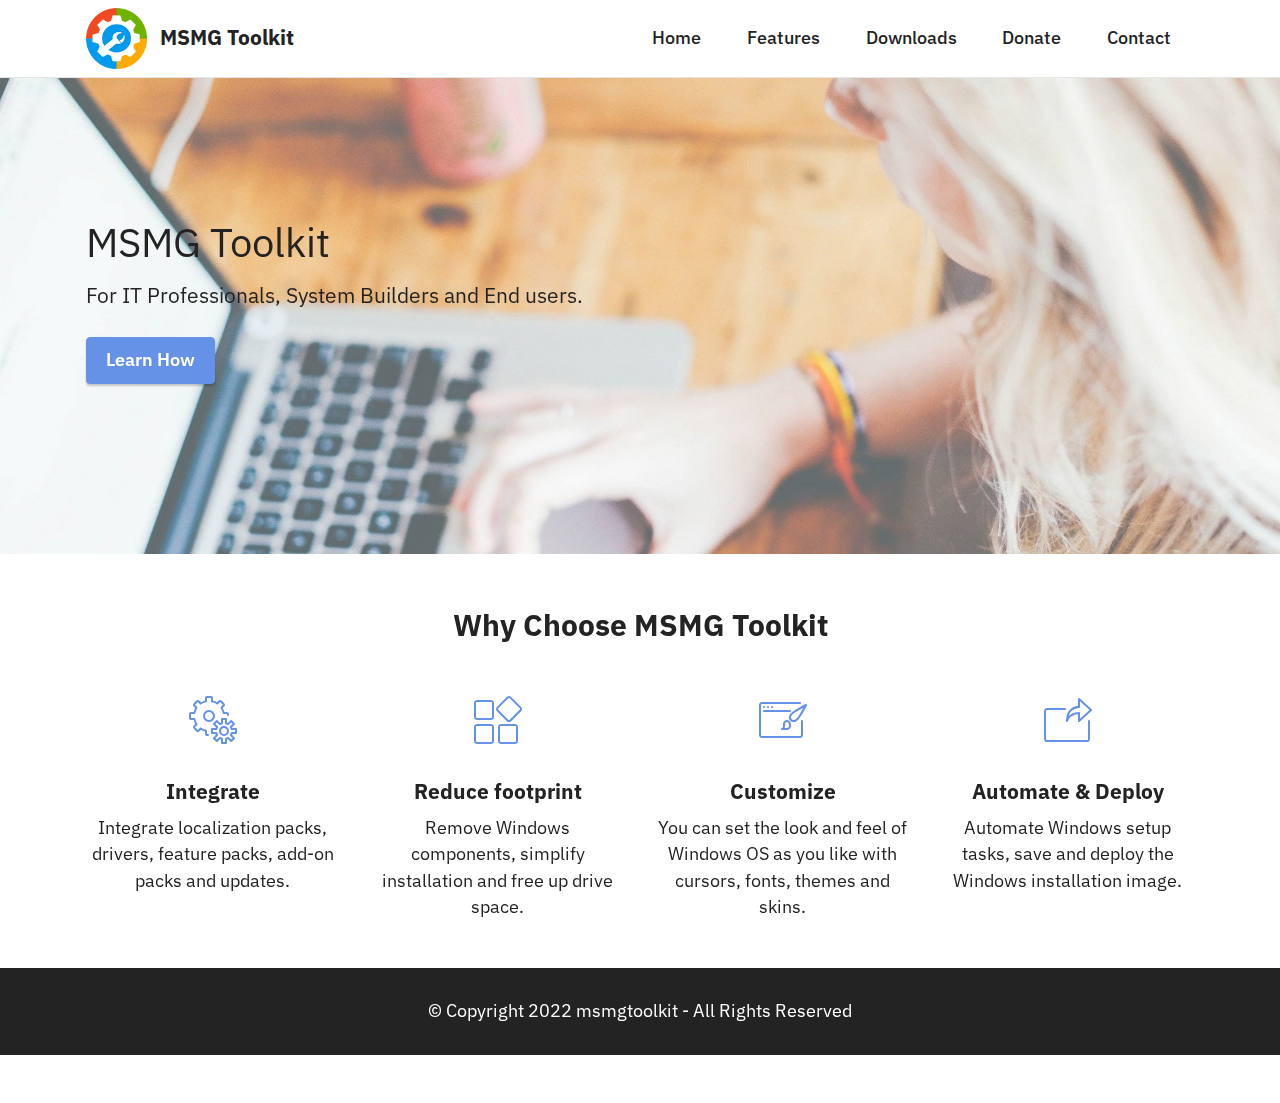
==== commit 891c67e6: "Update Copyright Information" ====
--- a/index.html
+++ b/index.html
@@ -148,7 +148,7 @@
         <div class="media-container-row align-center mbr-white">
             <div class="col-12">
                 <p class="mbr-text mb-0 mbr-fonts-style display-4">
-                    © Copyright 2021 msmgtoolkit - All Rights Reserved
+                    © Copyright 2022 msmgtoolkit - All Rights Reserved
                 </p>
             </div>
         </div>
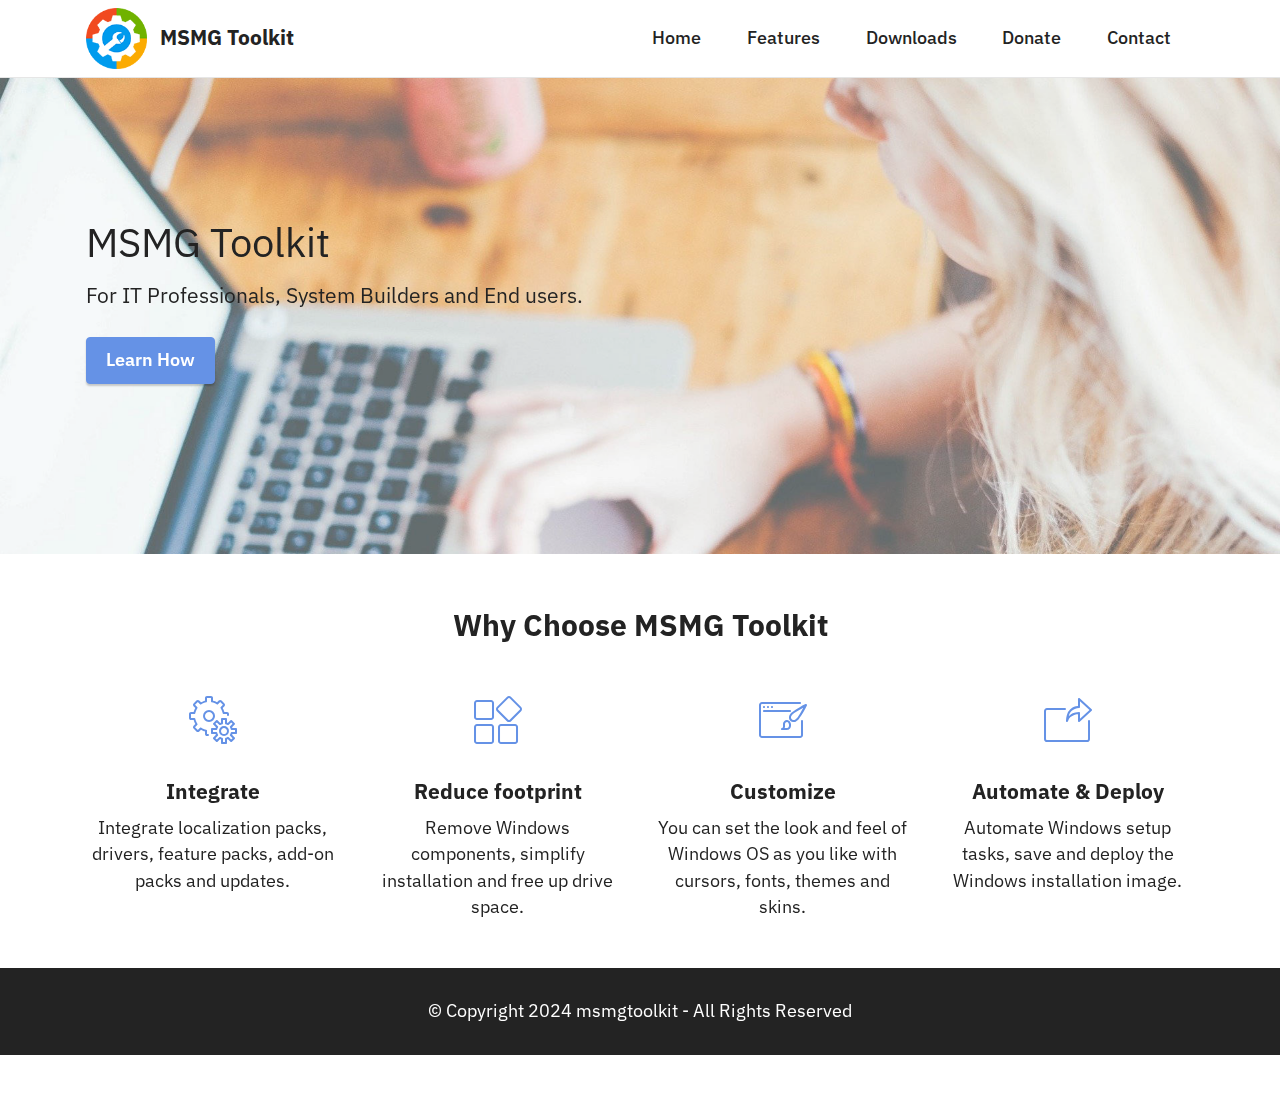
==== commit 109451a7: "Updated Copyright Information" ====
--- a/index.html
+++ b/index.html
@@ -1,160 +1,160 @@
-<!DOCTYPE html>
-<html  >
-<head>
-  <!-- Site made with Mobirise Website Builder v5.5.0, https://mobirise.com -->
-  <meta charset="UTF-8">
-  <meta http-equiv="X-UA-Compatible" content="IE=edge">
-  <meta name="generator" content="Mobirise v5.5.0, mobirise.com">
-  <meta name="viewport" content="width=device-width, initial-scale=1, minimum-scale=1">
-  <link rel="shortcut icon" href="assets/images/logo-96x96.png" type="image/x-icon">
-  <meta name="description" content="MSMG Toolkit - Home">
-  
-  
-  <title>Home</title>
-  <link rel="stylesheet" href="assets/web/assets/mobirise-icons/mobirise-icons.css">
-  <link rel="stylesheet" href="assets/bootstrap/css/bootstrap.min.css">
-  <link rel="stylesheet" href="assets/bootstrap/css/bootstrap-grid.min.css">
-  <link rel="stylesheet" href="assets/bootstrap/css/bootstrap-reboot.min.css">
-  <link rel="stylesheet" href="assets/parallax/jarallax.css">
-  <link rel="stylesheet" href="assets/dropdown/css/style.css">
-  <link rel="stylesheet" href="assets/socicon/css/styles.css">
-  <link rel="stylesheet" href="assets/theme/css/style.css">
-  <link rel="preload" href="https://fonts.googleapis.com/css?family=IBM+Plex+Sans:100,100i,200,200i,300,300i,400,400i,500,500i,600,600i,700,700i&display=swap" as="style" onload="this.onload=null;this.rel='stylesheet'">
-  <noscript><link rel="stylesheet" href="https://fonts.googleapis.com/css?family=IBM+Plex+Sans:100,100i,200,200i,300,300i,400,400i,500,500i,600,600i,700,700i&display=swap"></noscript>
-  <link rel="preload" as="style" href="assets/mobirise/css/mbr-additional.css"><link rel="stylesheet" href="assets/mobirise/css/mbr-additional.css" type="text/css">
-  
-  
-  
-  
-</head>
-<body>
-  
-  <section data-bs-version="5.1" class="menu cid-s48OLK6784" once="menu" id="menu1-h">
-    
-    <nav class="navbar navbar-dropdown navbar-fixed-top navbar-expand-lg">
-        <div class="container">
-            <div class="navbar-brand">
-                <span class="navbar-logo">
-                    <a href="index.html">
-                        <img src="assets/images/logo-96x96.png" alt="" style="height: 3.8rem;">
-                    </a>
-                </span>
-                <span class="navbar-caption-wrap"><a class="navbar-caption text-black text-primary display-7" href="index.html">MSMG Toolkit</a></span>
-            </div>
-            <button class="navbar-toggler" type="button" data-toggle="collapse" data-bs-toggle="collapse" data-target="#navbarSupportedContent" data-bs-target="#navbarSupportedContent" aria-controls="navbarNavAltMarkup" aria-expanded="false" aria-label="Toggle navigation">
-                <div class="hamburger">
-                    <span></span>
-                    <span></span>
-                    <span></span>
-                    <span></span>
-                </div>
-            </button>
-            <div class="collapse navbar-collapse" id="navbarSupportedContent">
-                <ul class="navbar-nav nav-dropdown nav-right" data-app-modern-menu="true"><li class="nav-item"><a class="nav-link link text-black text-primary display-4" href="index.html">Home</a></li><li class="nav-item"><a class="nav-link link text-black text-primary display-4" href="features.html" aria-expanded="false">Features</a></li><li class="nav-item"><a class="nav-link link text-black text-primary display-4" href="downloads.html">Downloads</a></li><li class="nav-item"><a class="nav-link link text-black text-primary display-4" href="donate.html">Donate</a></li>
-                    <li class="nav-item"><a class="nav-link link text-black text-primary display-4" href="contact.html">Contact</a></li></ul>
-                
-                
-            </div>
-        </div>
-    </nav>
-
-</section>
-
-<section data-bs-version="5.1" class="header1 cid-s48MCQYojq mbr-parallax-background" id="header1-f">
-
-    
-
-    <div class="mbr-overlay" style="opacity: 0.3; background-color: rgb(255, 255, 255);"></div>
-
-    <div class="align-center container">
-        <div class="row">
-            <div class="col-12 col-lg-6">
-                
-                <h2 class="mbr-section-title mbr-fonts-style mb-3 display-2">MSMG Toolkit</h2>
-                <p class="mbr-text mbr-fonts-style display-7">For IT Professionals, System Builders and End users.</p>
-                <div class="mbr-section-btn mt-3"><a class="btn btn-primary display-4" href="features.html">Learn How</a></div>
-            </div>
-        </div>
-    </div>
-</section>
-
-<section data-bs-version="5.1" class="features1 cid-syfBhnLzWr" id="features1-l">
-    
-
-    
-    <div class="container">
-        <div class="row">
-            <div class="col-12">
-                <h3 class="mbr-section-title mbr-fonts-style align-center mb-0 display-5"><strong>Why Choose MSMG Toolkit</strong></h3>
-                
-            </div>
-        </div>
-        <div class="row">
-            <div class="card col-12 col-md-6 col-lg-3">
-                <div class="card-wrapper">
-                    <div class="card-box align-center">
-                        <div class="iconfont-wrapper">
-                            <span class="mbr-iconfont mbri-setting" style="font-size: 48px;"></span>
-                        </div>
-                        <h5 class="card-title mbr-fonts-style display-7"><strong>Integrate</strong></h5>
-                        <p class="card-text mbr-fonts-style display-4">Integrate localization packs, drivers, feature packs, add-on packs and updates.</p>
-                    </div>
-                </div>
-            </div>
-            <div class="card col-12 col-md-6 col-lg-3">
-                <div class="card-wrapper">
-                    <div class="card-box align-center">
-                        <div class="iconfont-wrapper">
-                            <span class="mbr-iconfont mbri-extension" style="font-size: 48px;"></span>
-                        </div>
-                        <h5 class="card-title mbr-fonts-style display-7"><strong>Reduce footprint</strong></h5>
-                        <p class="card-text mbr-fonts-style display-4">Remove Windows components, simplify installation and free up drive space.</p>
-                    </div>
-                </div>
-            </div>
-            <div class="card col-12 col-md-6 col-lg-3">
-                <div class="card-wrapper">
-                    <div class="card-box align-center">
-                        <div class="iconfont-wrapper">
-                            <span class="mbr-iconfont mbri-website-theme" style="font-size: 48px;"></span>
-                        </div>
-                        <h5 class="card-title mbr-fonts-style display-7"><strong>Customize</strong></h5>
-                        <p class="card-text mbr-fonts-style display-4">You can set the look and feel of Windows OS as you like with cursors, fonts, themes and skins.</p>
-                    </div>
-                </div>
-            </div>
-            <div class="card col-12 col-md-6 col-lg-3">
-                <div class="card-wrapper">
-                    <div class="card-box align-center">
-                        <div class="iconfont-wrapper">
-                            <span class="mbr-iconfont mbri-share" style="font-size: 48px;"></span>
-                        </div>
-                        <h5 class="card-title mbr-fonts-style display-7"><strong>Automate &amp; Deploy</strong></h5>
-                        <p class="card-text mbr-fonts-style display-4">Automate Windows setup tasks, save and deploy the Windows installation image.</p>
-                    </div>
-                </div>
-            </div>
-        </div>
-    </div>
-</section>
-
-<section data-bs-version="5.1" class="footer7 cid-syfELmSHgA" once="footers" id="footer7-o">
-
-    
-
-    
-
-    <div class="container">
-        <div class="media-container-row align-center mbr-white">
-            <div class="col-12">
-                <p class="mbr-text mb-0 mbr-fonts-style display-4">
-                    © Copyright 2022 msmgtoolkit - All Rights Reserved
-                </p>
-            </div>
-        </div>
-    </div>
-</section><section style="background-color: #fff; font-family: -apple-system, BlinkMacSystemFont, 'Segoe UI', 'Roboto', 'Helvetica Neue', Arial, sans-serif; color:#aaa; font-size:12px; padding: 0; align-items: center; display: flex;"><a href="https://mobirise.site/c" style="flex: 1 1; height: 3rem; padding-left: 1rem;"></a></section><script src="assets/bootstrap/js/bootstrap.bundle.min.js"></script>  <script src="assets/parallax/jarallax.js"></script>  <script src="assets/smoothscroll/smooth-scroll.js"></script>  <script src="assets/ytplayer/index.js"></script>  <script src="assets/dropdown/js/navbar-dropdown.js"></script>  <script src="assets/theme/js/script.js"></script>  
-  
-  
-</body>
+<!DOCTYPE html>
+<html  >
+<head>
+  <!-- Site made with Mobirise Website Builder v5.5.0, https://mobirise.com -->
+  <meta charset="UTF-8">
+  <meta http-equiv="X-UA-Compatible" content="IE=edge">
+  <meta name="generator" content="Mobirise v5.5.0, mobirise.com">
+  <meta name="viewport" content="width=device-width, initial-scale=1, minimum-scale=1">
+  <link rel="shortcut icon" href="assets/images/logo-96x96.png" type="image/x-icon">
+  <meta name="description" content="MSMG Toolkit - Home">
+  
+  
+  <title>Home</title>
+  <link rel="stylesheet" href="assets/web/assets/mobirise-icons/mobirise-icons.css">
+  <link rel="stylesheet" href="assets/bootstrap/css/bootstrap.min.css">
+  <link rel="stylesheet" href="assets/bootstrap/css/bootstrap-grid.min.css">
+  <link rel="stylesheet" href="assets/bootstrap/css/bootstrap-reboot.min.css">
+  <link rel="stylesheet" href="assets/parallax/jarallax.css">
+  <link rel="stylesheet" href="assets/dropdown/css/style.css">
+  <link rel="stylesheet" href="assets/socicon/css/styles.css">
+  <link rel="stylesheet" href="assets/theme/css/style.css">
+  <link rel="preload" href="https://fonts.googleapis.com/css?family=IBM+Plex+Sans:100,100i,200,200i,300,300i,400,400i,500,500i,600,600i,700,700i&display=swap" as="style" onload="this.onload=null;this.rel='stylesheet'">
+  <noscript><link rel="stylesheet" href="https://fonts.googleapis.com/css?family=IBM+Plex+Sans:100,100i,200,200i,300,300i,400,400i,500,500i,600,600i,700,700i&display=swap"></noscript>
+  <link rel="preload" as="style" href="assets/mobirise/css/mbr-additional.css"><link rel="stylesheet" href="assets/mobirise/css/mbr-additional.css" type="text/css">
+  
+  
+  
+  
+</head>
+<body>
+  
+  <section data-bs-version="5.1" class="menu cid-s48OLK6784" once="menu" id="menu1-h">
+    
+    <nav class="navbar navbar-dropdown navbar-fixed-top navbar-expand-lg">
+        <div class="container">
+            <div class="navbar-brand">
+                <span class="navbar-logo">
+                    <a href="index.html">
+                        <img src="assets/images/logo-96x96.png" alt="" style="height: 3.8rem;">
+                    </a>
+                </span>
+                <span class="navbar-caption-wrap"><a class="navbar-caption text-black text-primary display-7" href="index.html">MSMG Toolkit</a></span>
+            </div>
+            <button class="navbar-toggler" type="button" data-toggle="collapse" data-bs-toggle="collapse" data-target="#navbarSupportedContent" data-bs-target="#navbarSupportedContent" aria-controls="navbarNavAltMarkup" aria-expanded="false" aria-label="Toggle navigation">
+                <div class="hamburger">
+                    <span></span>
+                    <span></span>
+                    <span></span>
+                    <span></span>
+                </div>
+            </button>
+            <div class="collapse navbar-collapse" id="navbarSupportedContent">
+                <ul class="navbar-nav nav-dropdown nav-right" data-app-modern-menu="true"><li class="nav-item"><a class="nav-link link text-black text-primary display-4" href="index.html">Home</a></li><li class="nav-item"><a class="nav-link link text-black text-primary display-4" href="features.html" aria-expanded="false">Features</a></li><li class="nav-item"><a class="nav-link link text-black text-primary display-4" href="downloads.html">Downloads</a></li><li class="nav-item"><a class="nav-link link text-black text-primary display-4" href="donate.html">Donate</a></li>
+                    <li class="nav-item"><a class="nav-link link text-black text-primary display-4" href="contact.html">Contact</a></li></ul>
+                
+                
+            </div>
+        </div>
+    </nav>
+
+</section>
+
+<section data-bs-version="5.1" class="header1 cid-s48MCQYojq mbr-parallax-background" id="header1-f">
+
+    
+
+    <div class="mbr-overlay" style="opacity: 0.3; background-color: rgb(255, 255, 255);"></div>
+
+    <div class="align-center container">
+        <div class="row">
+            <div class="col-12 col-lg-6">
+                
+                <h2 class="mbr-section-title mbr-fonts-style mb-3 display-2">MSMG Toolkit</h2>
+                <p class="mbr-text mbr-fonts-style display-7">For IT Professionals, System Builders and End users.</p>
+                <div class="mbr-section-btn mt-3"><a class="btn btn-primary display-4" href="features.html">Learn How</a></div>
+            </div>
+        </div>
+    </div>
+</section>
+
+<section data-bs-version="5.1" class="features1 cid-syfBhnLzWr" id="features1-l">
+    
+
+    
+    <div class="container">
+        <div class="row">
+            <div class="col-12">
+                <h3 class="mbr-section-title mbr-fonts-style align-center mb-0 display-5"><strong>Why Choose MSMG Toolkit</strong></h3>
+                
+            </div>
+        </div>
+        <div class="row">
+            <div class="card col-12 col-md-6 col-lg-3">
+                <div class="card-wrapper">
+                    <div class="card-box align-center">
+                        <div class="iconfont-wrapper">
+                            <span class="mbr-iconfont mbri-setting" style="font-size: 48px;"></span>
+                        </div>
+                        <h5 class="card-title mbr-fonts-style display-7"><strong>Integrate</strong></h5>
+                        <p class="card-text mbr-fonts-style display-4">Integrate localization packs, drivers, feature packs, add-on packs and updates.</p>
+                    </div>
+                </div>
+            </div>
+            <div class="card col-12 col-md-6 col-lg-3">
+                <div class="card-wrapper">
+                    <div class="card-box align-center">
+                        <div class="iconfont-wrapper">
+                            <span class="mbr-iconfont mbri-extension" style="font-size: 48px;"></span>
+                        </div>
+                        <h5 class="card-title mbr-fonts-style display-7"><strong>Reduce footprint</strong></h5>
+                        <p class="card-text mbr-fonts-style display-4">Remove Windows components, simplify installation and free up drive space.</p>
+                    </div>
+                </div>
+            </div>
+            <div class="card col-12 col-md-6 col-lg-3">
+                <div class="card-wrapper">
+                    <div class="card-box align-center">
+                        <div class="iconfont-wrapper">
+                            <span class="mbr-iconfont mbri-website-theme" style="font-size: 48px;"></span>
+                        </div>
+                        <h5 class="card-title mbr-fonts-style display-7"><strong>Customize</strong></h5>
+                        <p class="card-text mbr-fonts-style display-4">You can set the look and feel of Windows OS as you like with cursors, fonts, themes and skins.</p>
+                    </div>
+                </div>
+            </div>
+            <div class="card col-12 col-md-6 col-lg-3">
+                <div class="card-wrapper">
+                    <div class="card-box align-center">
+                        <div class="iconfont-wrapper">
+                            <span class="mbr-iconfont mbri-share" style="font-size: 48px;"></span>
+                        </div>
+                        <h5 class="card-title mbr-fonts-style display-7"><strong>Automate &amp; Deploy</strong></h5>
+                        <p class="card-text mbr-fonts-style display-4">Automate Windows setup tasks, save and deploy the Windows installation image.</p>
+                    </div>
+                </div>
+            </div>
+        </div>
+    </div>
+</section>
+
+<section data-bs-version="5.1" class="footer7 cid-syfELmSHgA" once="footers" id="footer7-o">
+
+    
+
+    
+
+    <div class="container">
+        <div class="media-container-row align-center mbr-white">
+            <div class="col-12">
+                <p class="mbr-text mb-0 mbr-fonts-style display-4">
+                    © Copyright 2024 msmgtoolkit - All Rights Reserved
+                </p>
+            </div>
+        </div>
+    </div>
+</section><section style="background-color: #fff; font-family: -apple-system, BlinkMacSystemFont, 'Segoe UI', 'Roboto', 'Helvetica Neue', Arial, sans-serif; color:#aaa; font-size:12px; padding: 0; align-items: center; display: flex;"><a href="https://mobirise.site/c" style="flex: 1 1; height: 3rem; padding-left: 1rem;"></a></section><script src="assets/bootstrap/js/bootstrap.bundle.min.js"></script>  <script src="assets/parallax/jarallax.js"></script>  <script src="assets/smoothscroll/smooth-scroll.js"></script>  <script src="assets/ytplayer/index.js"></script>  <script src="assets/dropdown/js/navbar-dropdown.js"></script>  <script src="assets/theme/js/script.js"></script>  
+  
+  
+</body>
 </html>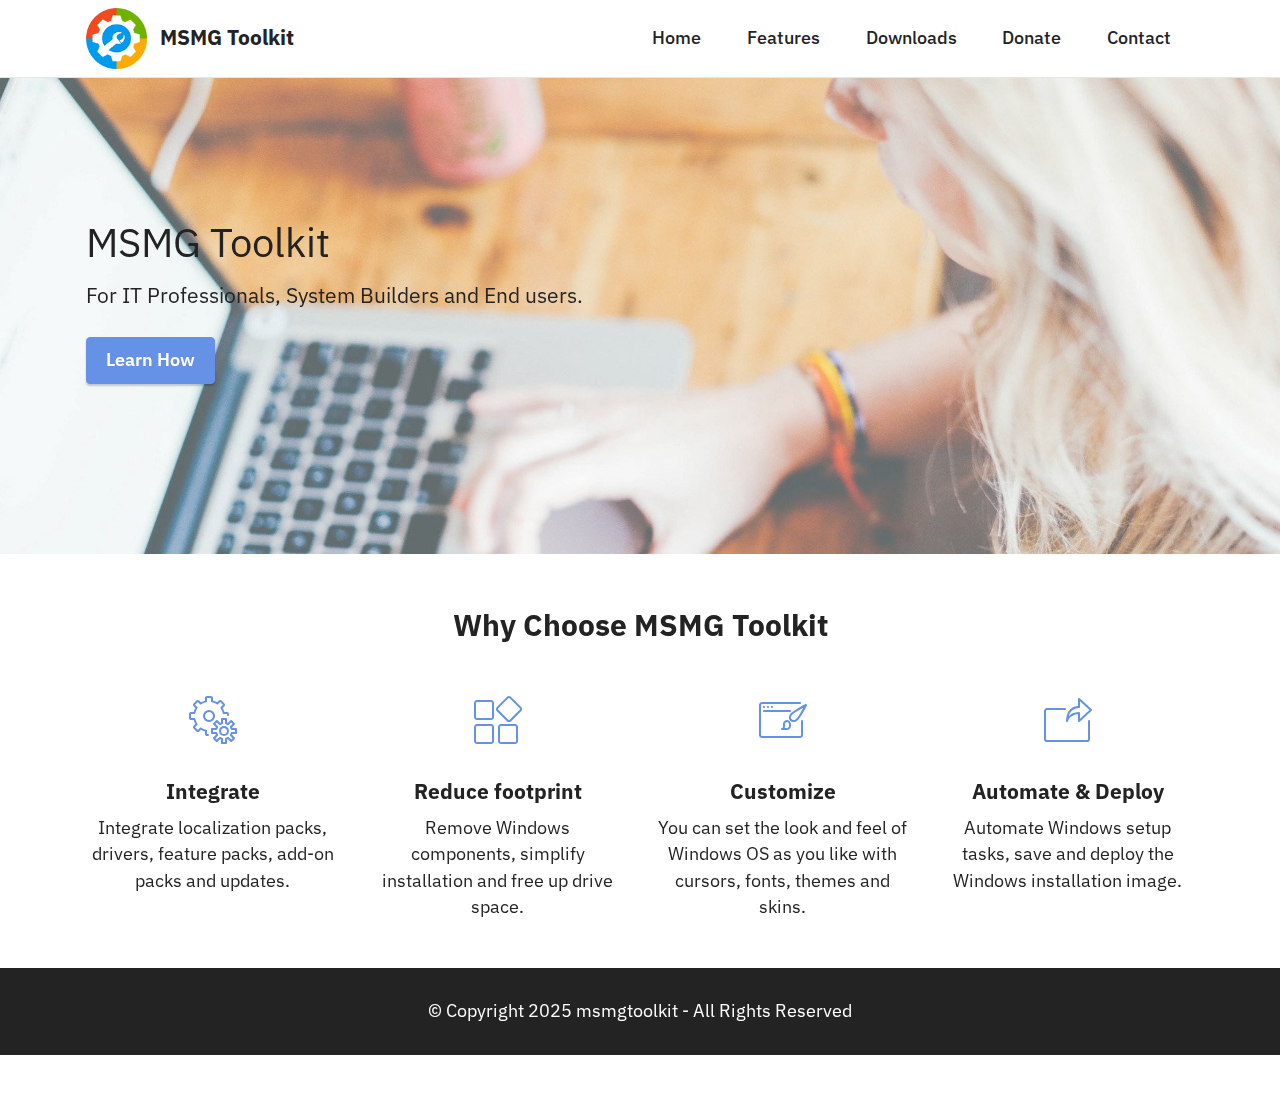
==== commit 55bc031f: "Update Copyright Information" ====
--- a/index.html
+++ b/index.html
@@ -148,7 +148,7 @@
         <div class="media-container-row align-center mbr-white">
             <div class="col-12">
                 <p class="mbr-text mb-0 mbr-fonts-style display-4">
-                    © Copyright 2024 msmgtoolkit - All Rights Reserved
+                    © Copyright 2025 msmgtoolkit - All Rights Reserved
                 </p>
             </div>
         </div>
